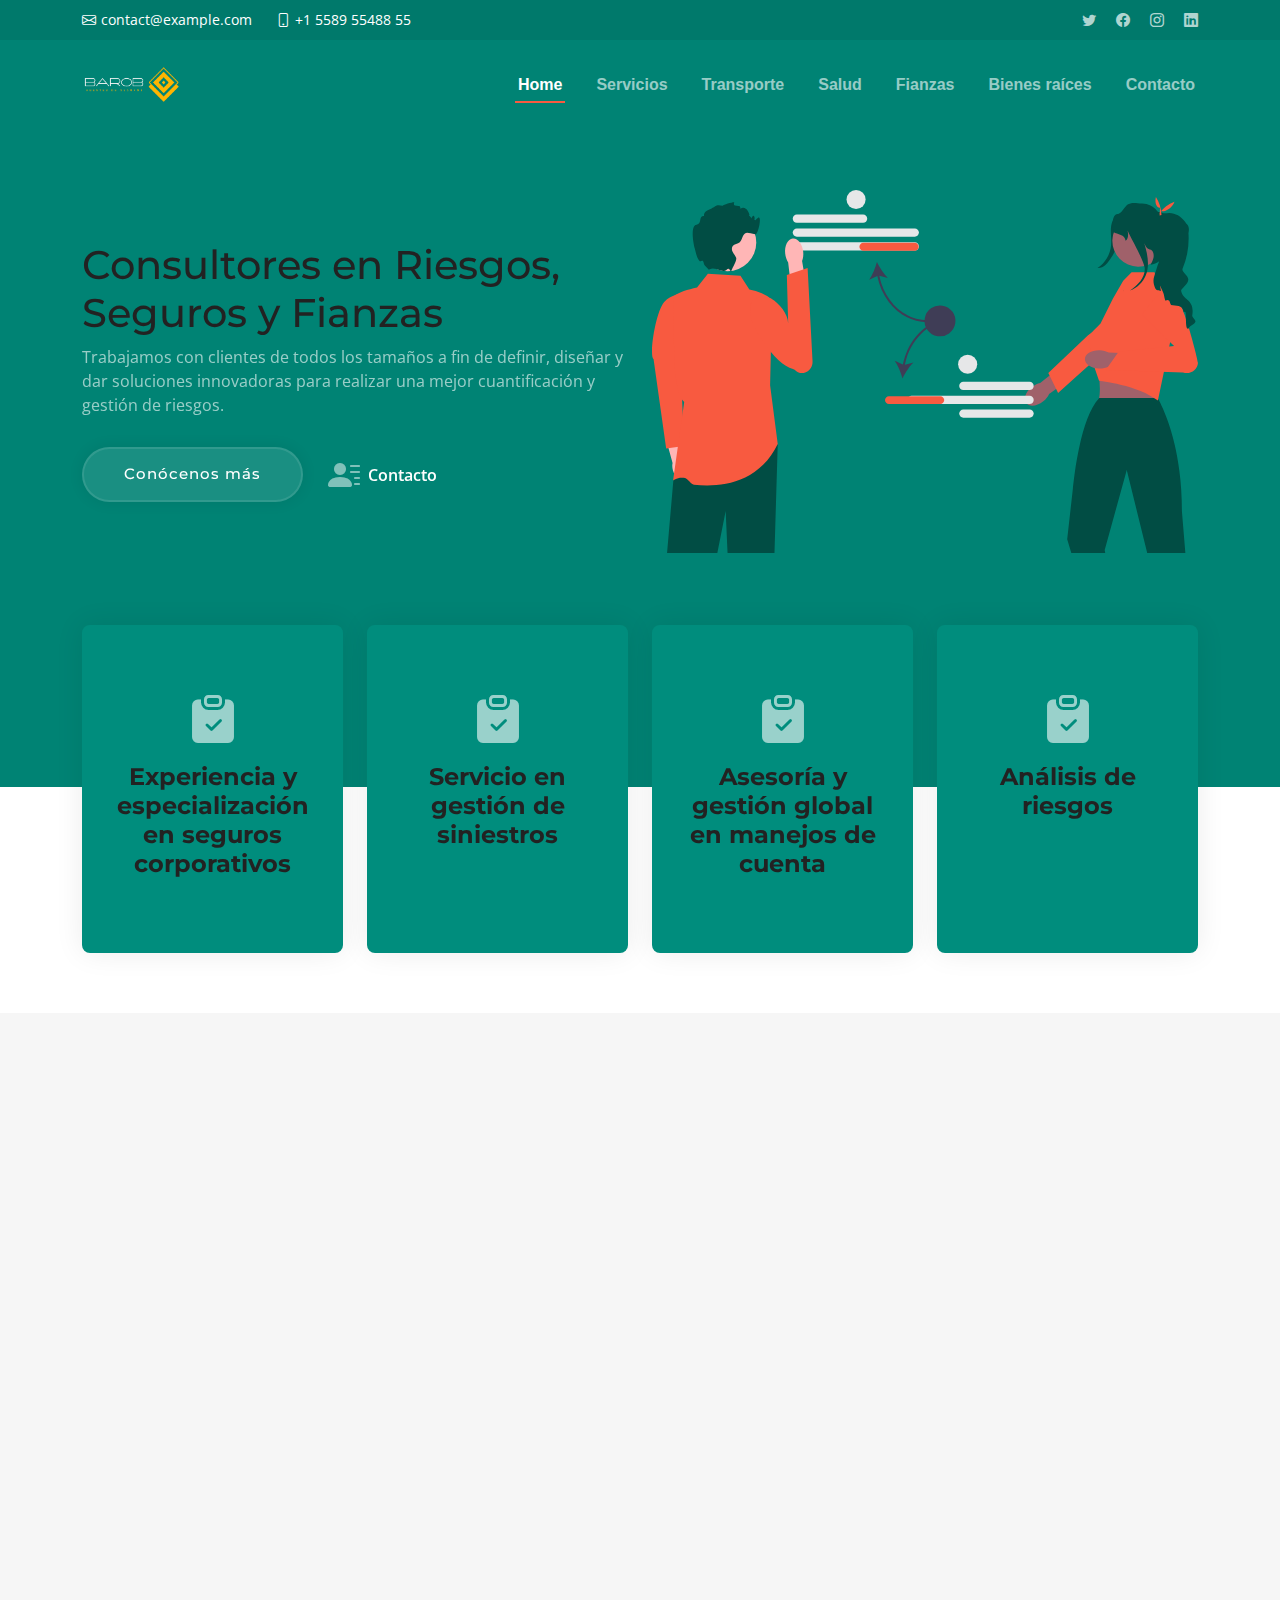
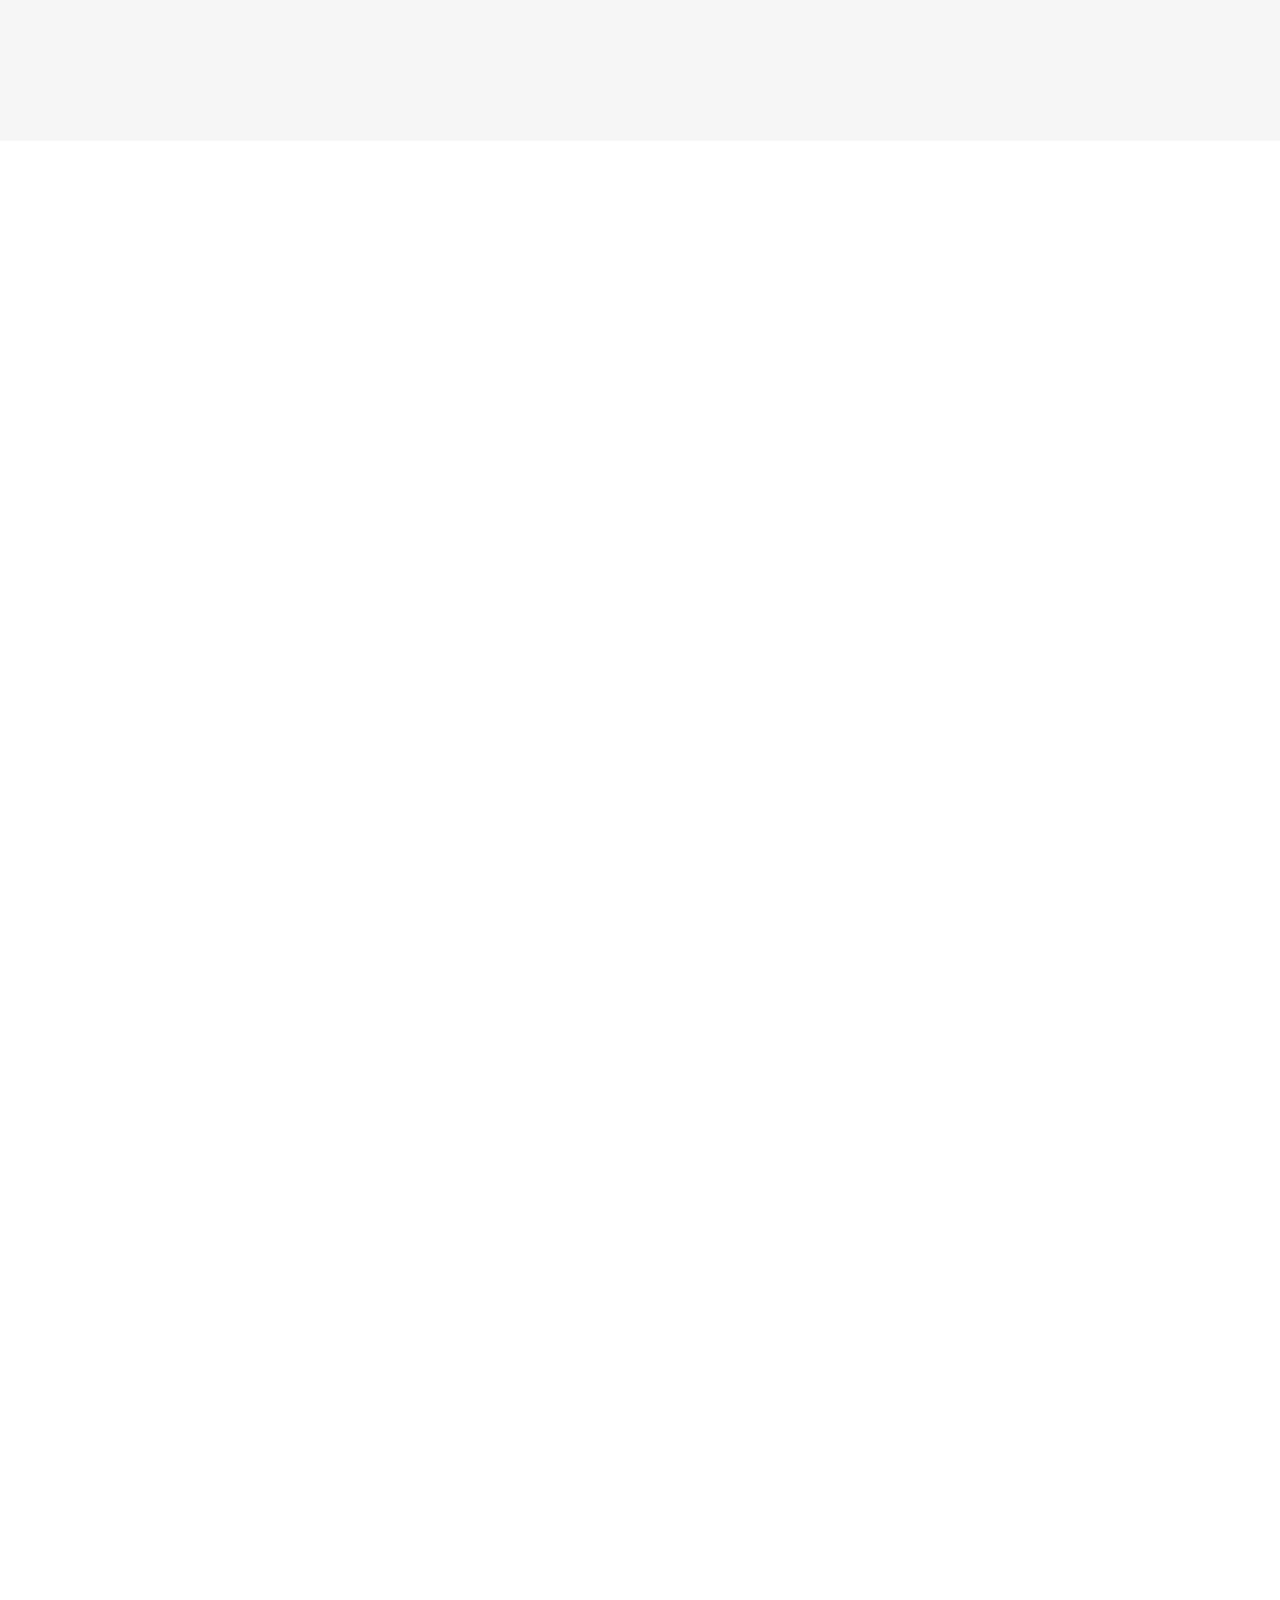
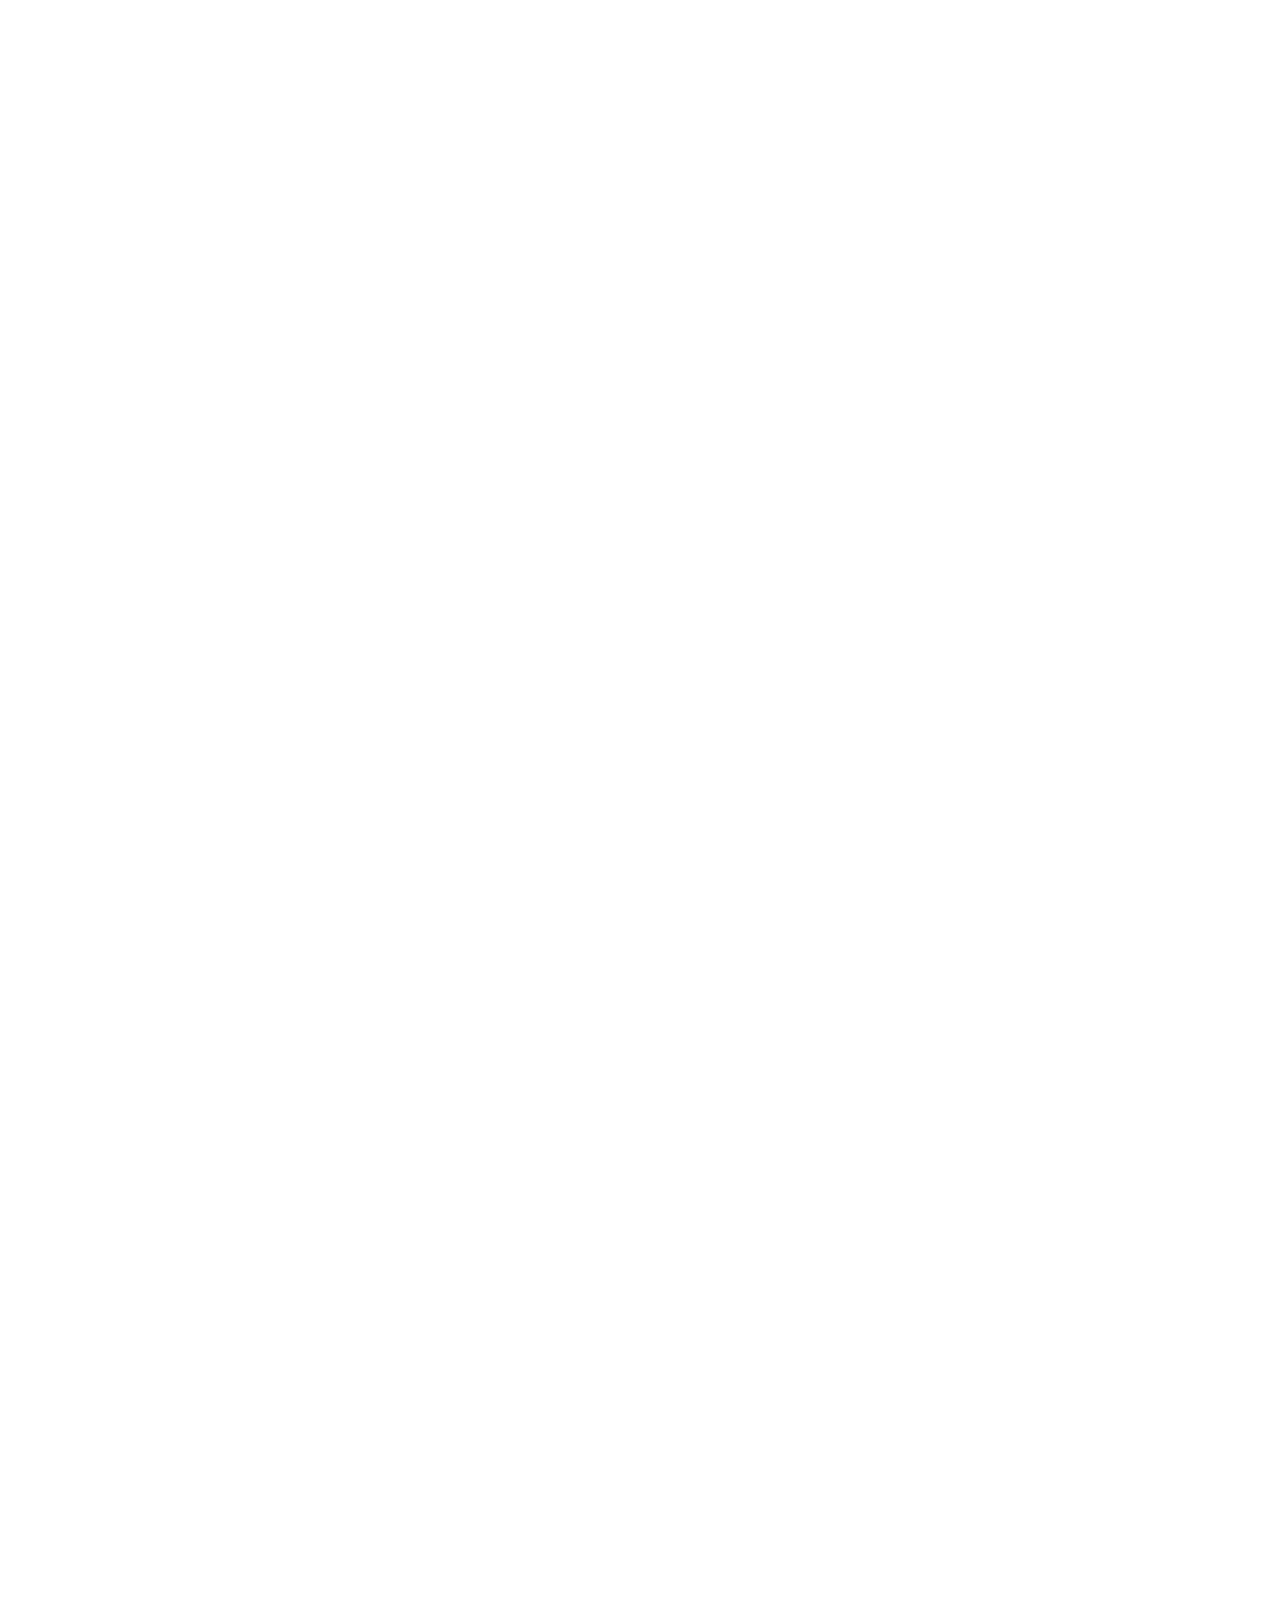
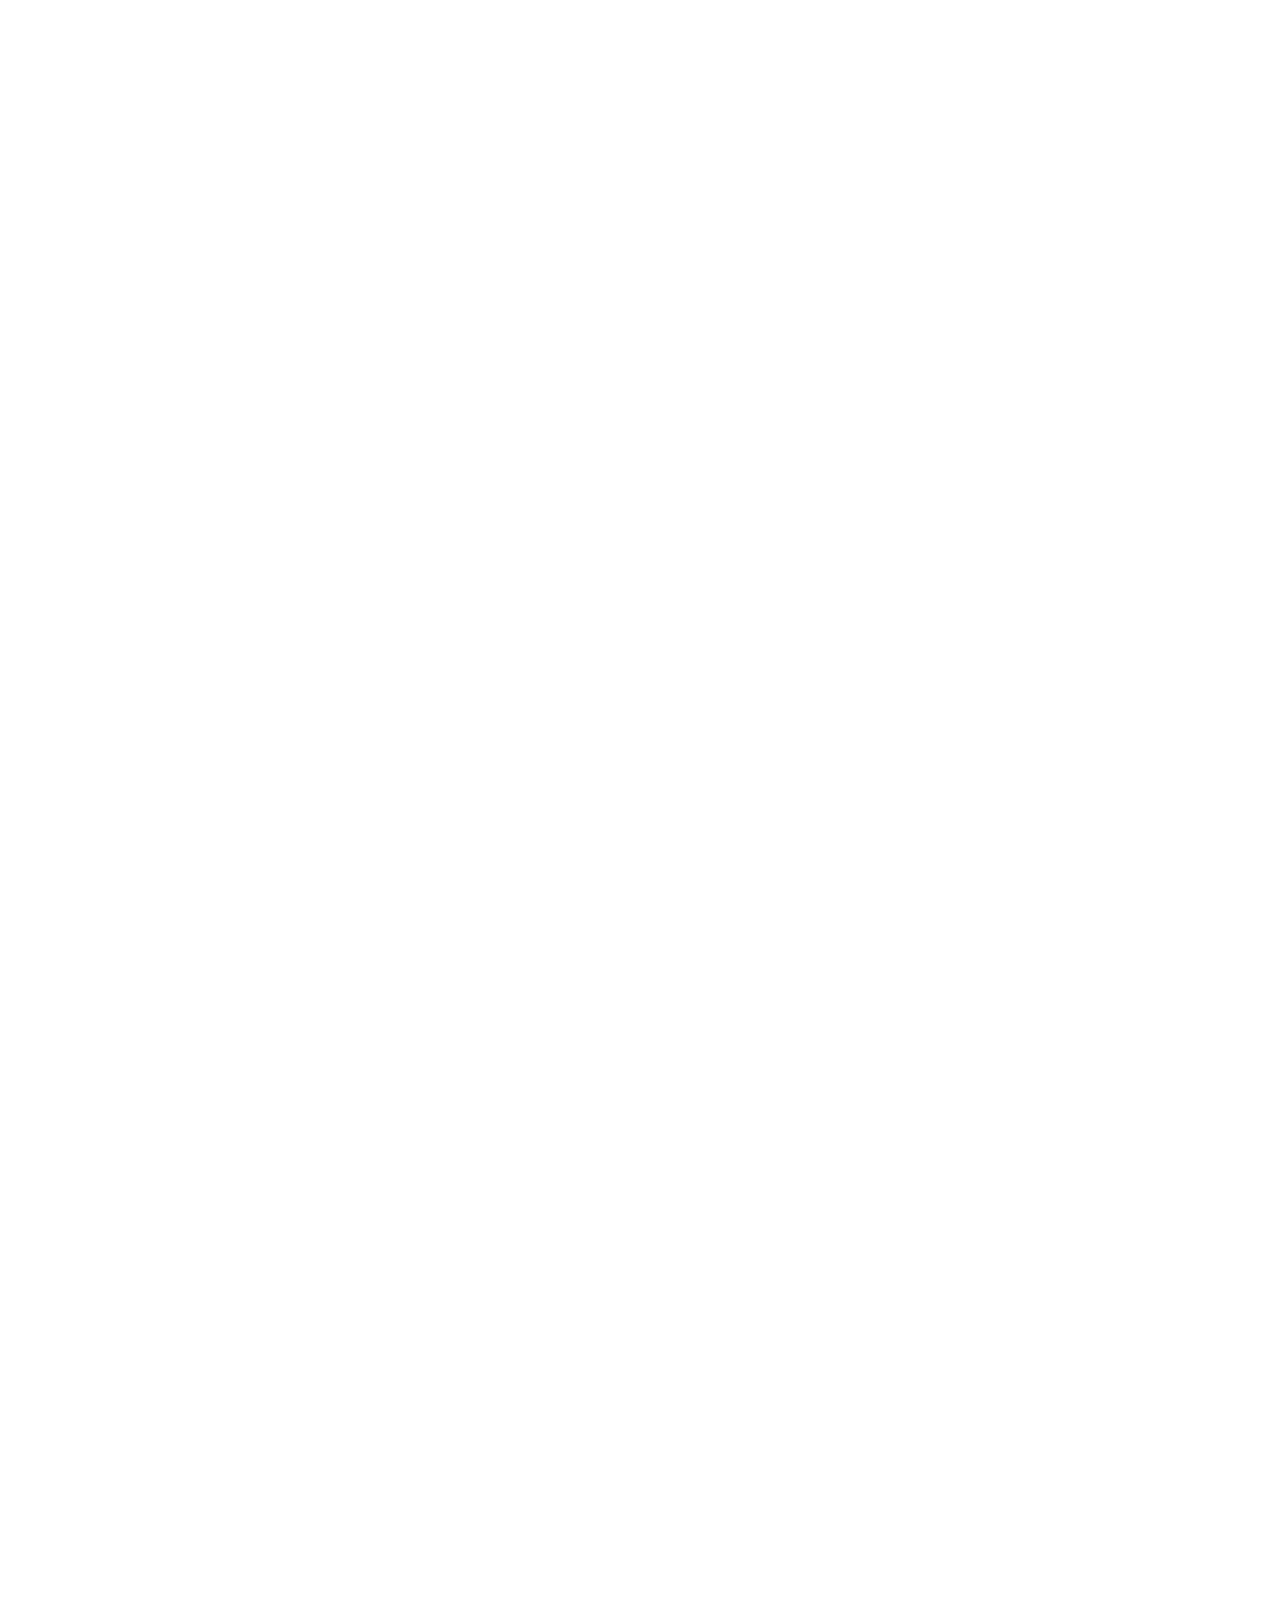
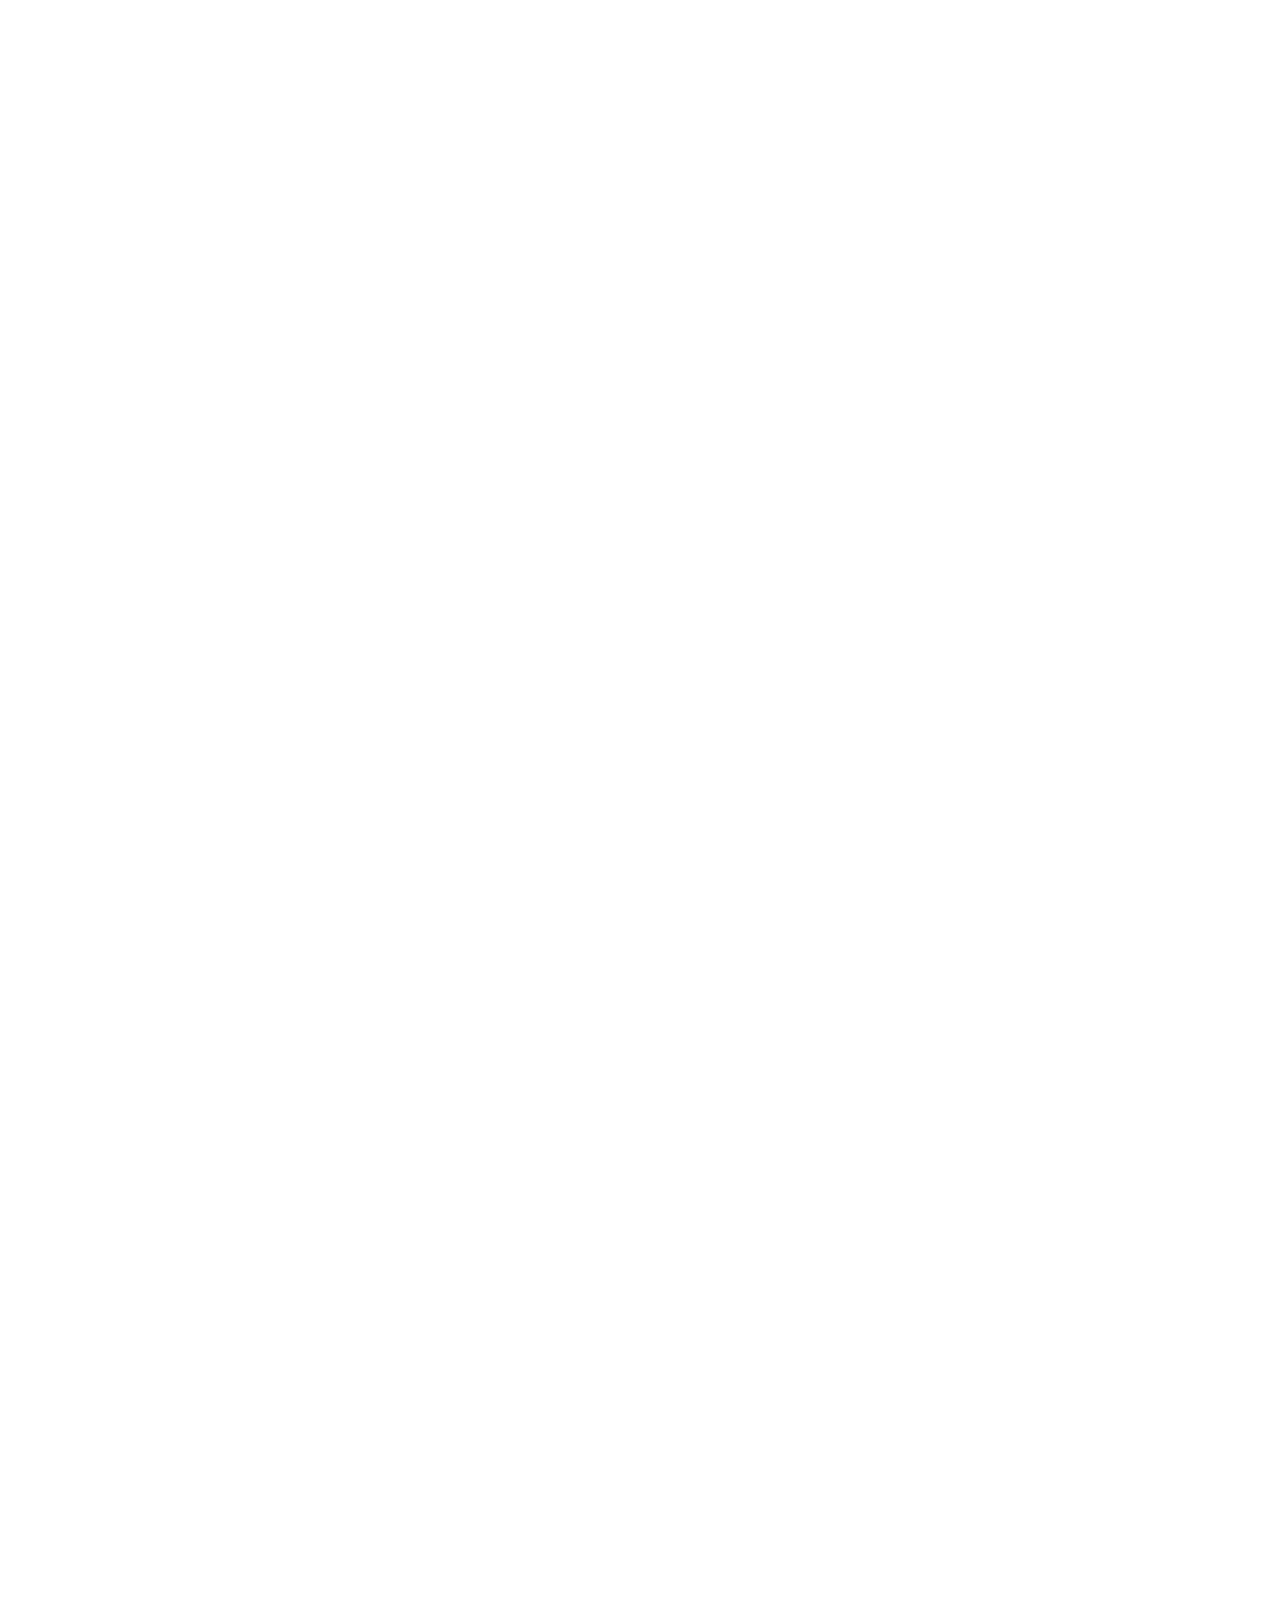
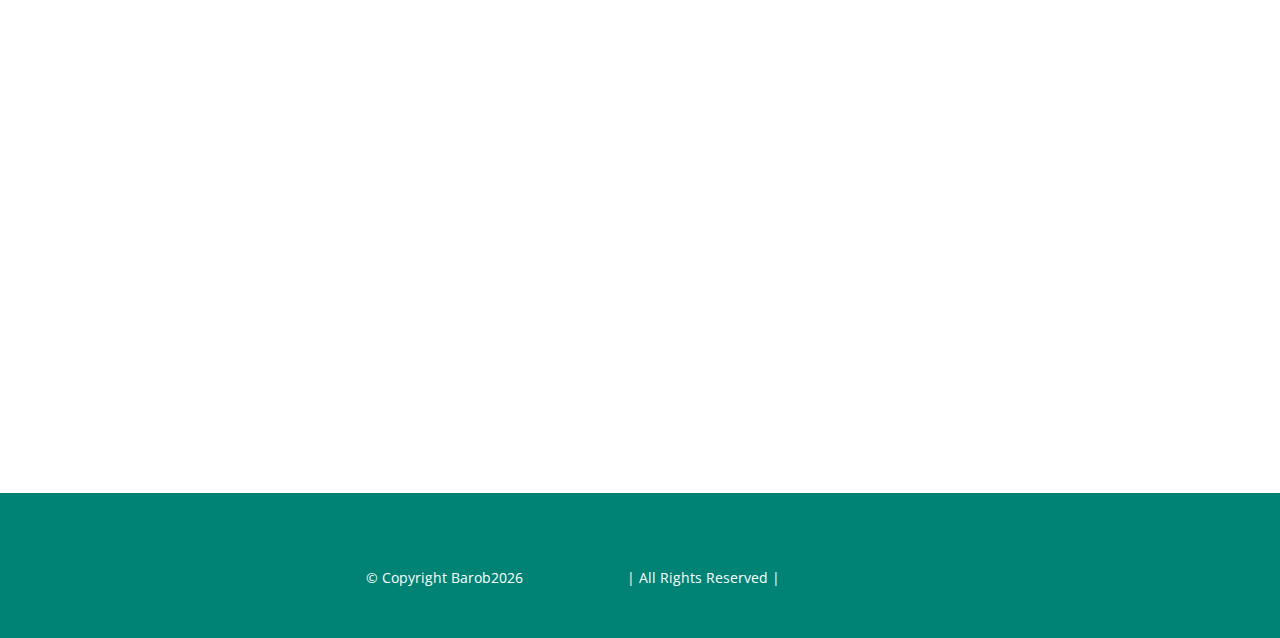
==== index.html @ b465e660 ":fire: Remove blog recent" ====
<!DOCTYPE html>
<html lang="es">

<head>
  <meta charset="utf-8">
  <meta content="width=device-width, initial-scale=1.0" name="viewport">

  <title>Barob | Agentes de Seguros</title>
  <meta content="Consultores en Riesgos, Corredores de Seguros y Fianzas" name="description">
  <meta content="Seguros, Fianzas, Corredores de Seguros" name="keywords">

  <!-- Favicons -->
  <link href="assets/img/barot-favicon.png" rel="icon">
  <link href="assets/img/barot-apple-favicon.png" rel="apple-touch-icon">

  <!-- Google Fonts -->
  <link rel="preconnect" href="https://fonts.googleapis.com">
  <link rel="preconnect" href="https://fonts.gstatic.com" crossorigin>
  <link href="https://fonts.googleapis.com/css2?family=Open+Sans:ital,wght@0,300;0,400;0,500;0,600;0,700;1,300;1,400;1,600;1,700&family=Montserrat:ital,wght@0,300;0,400;0,500;0,600;0,700;1,300;1,400;1,500;1,600;1,700&family=Raleway:ital,wght@0,300;0,400;0,500;0,600;0,700;1,300;1,400;1,500;1,600;1,700&display=swap" rel="stylesheet">

  <!-- Vendor CSS Files -->
  <link href="assets/vendor/bootstrap/css/bootstrap.min.css" rel="stylesheet">
  <link href="assets/vendor/bootstrap-icons/bootstrap-icons.css" rel="stylesheet">
  <link href="assets/vendor/aos/aos.css" rel="stylesheet">
  <link href="assets/vendor/glightbox/css/glightbox.min.css" rel="stylesheet">
  <link href="assets/vendor/swiper/swiper-bundle.min.css" rel="stylesheet">

  <!-- Template Main CSS File -->
  <link href="assets/css/main.css" rel="stylesheet">

  <!-- =======================================================
  * Template Name: Impact - v1.1.0
  * Template URL: https://bootstrapmade.com/impact-bootstrap-business-website-template/
  * Author: BootstrapMade.com
  * License: https://bootstrapmade.com/license/
  ======================================================== -->
</head>

<body>

  <!-- ======= Header PENDIENTE  CORREOS, REDES SOCIALES Y TELÉFONOS======= -->
  <section id="topbar" class="topbar d-flex align-items-center">
    <div class="container d-flex justify-content-center justify-content-md-between">
      <div class="contact-info d-flex align-items-center">
        <i class="bi bi-envelope d-flex align-items-center"><a href="mailto:contact@example.com">contact@example.com</a></i>
        <i class="bi bi-phone d-flex align-items-center ms-4"><span>+1 5589 55488 55</span></i>
      </div>
      <div class="social-links d-none d-md-flex align-items-center">
        <a href="#" class="twitter"><i class="bi bi-twitter"></i></a>
        <a href="#" class="facebook"><i class="bi bi-facebook"></i></a>
        <a href="#" class="instagram"><i class="bi bi-instagram"></i></a>
        <a href="#" class="linkedin"><i class="bi bi-linkedin"></i></i></a>
      </div>
    </div>
  </section><!-- End Top Bar -->

  <header id="header" class="header d-flex align-items-center">

    <div class="container-fluid container-xl d-flex align-items-center justify-content-between">
      <a href="index.html" class="logo d-flex align-items-center">
        <!-- Uncomment the line below if you also wish to use an image logo -->
        <img src="assets/img/barot-logo.png" alt="Logotipo de Barot">
      </a>
      <!-- MENÚ -->
      <nav id="navbar" class="navbar">
        <ul>
          <li><a href="#hero">Home</a></li>
          <li><a href="#services">Servicios</a></li>
          <li><a href="#faq">Transporte</a></li>
          <li><a href="#testimonials">Salud</a></li>
          <li><a href="#about">Fianzas</a></li>
          <li><a href="#bienes-raices-construccion">Bienes raíces</a></li>
          <li><a href="#contact">Contacto</a></li>
        </ul>
      </nav><!-- .navbar -->

      <i class="mobile-nav-toggle mobile-nav-show bi bi-list"></i>
      <i class="mobile-nav-toggle mobile-nav-hide d-none bi bi-x"></i>

    </div>
  </header><!-- End Header -->
  <!-- End Header -->

  <!-- ======= Hero Section ======= -->
  <section id="hero" class="hero">
    <div class="container position-relative">
      <div class="row gy-5" data-aos="fade-in">
        <div class="col-lg-6 order-2 order-lg-1 d-flex flex-column justify-content-center text-center text-lg-start">
          <h1>Consultores en Riesgos, <span>Seguros y Fianzas</span></h1>
          <p>Trabajamos con clientes de todos los tamaños a fin de definir, diseñar y dar soluciones innovadoras para realizar una mejor cuantificación y gestión de riesgos. </p>
          <div class="d-flex justify-content-center justify-content-lg-start">
            <a href="#about" class="btn-get-started">Conócenos más</a>
            <a href="#contact" class="btn-watch-video d-flex align-items-center"><i class="bi bi-person-lines-fill"></i><span>Contacto</span></a>
          </div>
        </div>
        <div class="col-lg-6 order-1 order-lg-2">
          <!-- Imagen  -->
          <img src="assets/img/hero-img.svg" class="img-fluid" alt="" data-aos="zoom-out" data-aos-delay="100">
        </div>
      </div>
    </div>

    <div class="icon-boxes position-relative">
      <div class="container position-relative">
        <div class="row gy-4 mt-5">

          <div class="col-xl-3 col-md-6" data-aos="fade-up" data-aos-delay="100">
            <div class="icon-box">
              <div class="icon"><i class="bi bi-clipboard-check-fill"></i></div>
              <h4 class="title">Experiencia y especialización en seguros corporativos</h4>
            </div>
          </div>
          <!--End Icon Box -->

          <div class="col-xl-3 col-md-6" data-aos="fade-up" data-aos-delay="200">
            <div class="icon-box">
              <div class="icon"><i class="bi bi-clipboard-check-fill"></i></div>
              <h4 class="title">Servicio en gestión de siniestros</h4>
            </div>
          </div>
          <!--End Icon Box -->

          <div class="col-xl-3 col-md-6" data-aos="fade-up" data-aos-delay="300">
            <div class="icon-box">
              <div class="icon"><i class="bi bi-clipboard-check-fill"></i></div>
              <h4 class="title">Asesoría y gestión global en manejos de cuenta</h4>
            </div>
          </div>
          <!--End Icon Box -->

          <div class="col-xl-3 col-md-6" data-aos="fade-up" data-aos-delay="500">
            <div class="icon-box">
              <div class="icon"><i class="bi bi-clipboard-check-fill"></i></div>
              <h4 class="title">Análisis de riesgos</h4>
            </div>
          </div>
          <!--End Icon Box -->

        </div>
      </div>
    </div>

    </div>
  </section>
  <!-- End Hero Section -->

  <main id="main">

    <!-- ======= Our Services Section ======= -->
    <section id="services" class="services sections-bg">
      <div class="container" data-aos="fade-up">

        <div class="section-header">
          <h2>Servicios</h2>
          <p>A la interacción con cada cliente aportamos una poderosa combinación de un capital intelectual profundo, especialización específica en la industria, gran experiencia y colaboración. </p>
        </div>

        <div class="row gy-4" data-aos="fade-up" data-aos-delay="100">

          <div class="col-lg-4 col-md-6">
            <div class="service-item  position-relative">
              <div class="icon">
                <i class="bi bi-arrows-expand"></i>
              </div>
              <h3>Capacidad de negociación y colocación ante las principales aseguradoras y afianzadoras para flotillas y seguros grupales.
              </h3>        
            </div>
          </div><!-- End Service Item -->

          <div class="col-lg-4 col-md-6">
            <div class="service-item position-relative">
              <div class="icon">
                <i class="bi bi-clipboard-data"></i>
              </div>
              <h3>Análisis y priorización de los Riesgos a los que está expuesta su empresa. <br> <br>Identificación de Riesgos ocultos o no previstos.
              </h3>
            </div>
          </div><!-- End Service Item -->

          <div class="col-lg-4 col-md-6">
            <div class="service-item position-relative">
              <div class="icon">
                <i class="bi bi-calendar2-check"></i>
              </div>
              <h3>Asesoría en la determinación de valores asegurables y sus necesidades de protección. <br> <br>
                Asesoría especializada y gestión en siniestros. 
                </h3>
            </div>
          </div><!-- End Service Item -->

        </div>

      </div>
    </section><!-- End Our Services Section -->

       <!-- ======= Transporte ======= -->
    <section id="faq" class="faq">
      <div class="container" data-aos="fade-up">

        <div class="row gy-4">

          <div class="col-lg-4">
            <div class="content px-xl-5">
              <i class="bi bi-truck"></i>
              <h3>Transporte</h3>
              <p>
                Para afrontar los retos de transporte y logística tradicionales y emergentes, nuestro equipo aprovecha los datos, los análisis y la información del mercado para ayudarle a mitigar los riesgos e implementar estrategias de transferencia de riesgos eficaces.
              </p>
            </div>
          </div>

          <div class="col-lg-8">
            <p>El seguro de transporte ofrece cobertura de la propiedad del asegurado mientras está en tránsito de un lugar a otro. Algunos tipos de cobertura de seguros que las empresas deben considerar al crear un plan de gestión de riesgos son:
            </p>
            <ul>
              <li>Seguro cibernético</li>
              <li>Seguro de responsabilidad general</li>
              <li>Seguro de compensación a los trabajadores</li>
              <li>Seguro de propiedad: cubre los costes de recuperación en caso de pérdida o daños a la propiedad física, incluidos vehículos, oficinas o inventario, debido a un incendio o una tormenta, o por otras causas.</li>
            </ul>
            <p>El enfoque más eficaz para la gestión de riesgos dentro del sector del transporte requerirá que su empresa tenga una cobertura general, como los ejemplos anteriores, así como pólizas específicas adaptadas al tipo de carga que transporta y a si transporta personas.
            </p>
            

          </div>
        </div>

      </div>
    </section><!--Transporte -->

    <!-- ======= Seguro de autos ======= -->
    <section id="car" class="faq">
      <div class="container" data-aos="fade-up">

        <div class="row gy-4">

          <div class="col-lg-4">
            <div class="content px-xl-5">
              <i class="bi bi-car-front"></i>
              <h3>Seguro de automóviles Empleado/Empresa Particular</h3>
            </div>
          </div>

          <div class="col-lg-8">
            <p>El Seguro de Auto es dinámico y desafiante, requiere alta especialización de acuerdo a la línea de negocios. No todas las flotillas son iguales, ni requieren las mismas coberturas, pensando en ello BAROB ofrece a tu GRUPO las siguientes especialidades en Seguro de Automóvil:
            </p>
            <ul>
              <li>Consultoría especializada en el riesgo de automóviles</li>
              <li>PLACEMENT (Negociación de costos, coberturas y condiciones especiales)</li>
              <li>Atención telefónica directa 24/7</li>
              <li>Comunicación</li>
              <li>Estadísticas anuales</li>
            </ul>
            <p>El enfoque más eficaz para la gestión de riesgos dentro del sector del transporte requerirá que su empresa tenga una cobertura general, como los ejemplos anteriores, así como pólizas específicas adaptadas al tipo de carga que transporta y a si transporta personas.
            </p>
            

          </div>
        </div>

      </div>
    </section><!--Seguro de autos -->

    <!-- ======= Call To Action Section PENDIENTE SI TIENEN VIDEO ======= -->
    <section id="call-to-action" class="call-to-action">
      <div class="container text-center" data-aos="zoom-out">
        <a href="https://www.youtube.com/watch?v=LXb3EKWsInQ" class="glightbox play-btn"></a>
        <h3>Call To Action</h3>
        <p> Duis aute irure dolor in reprehenderit in voluptate velit esse cillum dolore eu fugiat nulla pariatur. Excepteur sint occaecat cupidatat non proident, sunt in culpa qui officia deserunt mollit anim id est laborum.</p>
        <a class="cta-btn" href="#">Call To Action</a>
      </div>
    </section><!-- End Call To Action Section -->

    <!-- ======= Testimonials Section ======= -->
    <section id="testimonials" class="testimonials">
      <div class="container" data-aos="fade-up">

        <div class="section-header">
          <h2>Beneficios de Salud y vida</h2>
          <h3>Servicios:</h3>
          <div class="row gy-4">
            <div class="col-lg-3 col-md-4">
              <ul>
                <li>Análisis de riesgos y exposición</li>
                <li>Soluciones de financiamiento de riesgos</li>
                <li>Análisis y control de siniestralidad</li>
              </ul>
            </div>
            <div class="col-lg-3 col-md-4">
              <ul>
                <li>Programa de contención de costos</li>
                <li>Asistencia y manejo de reclamaciones</li>
                <li>Centro especializado de soporte</li>
              </ul>
            </div>
            <div class="col-lg-3 col-md-4">
              <ul>
                <li>Flexibilidad a procesos y sistemas</li>
                <li>Acuerdo de servicio</li>
                <li>Programas de prevención (diseño e implementación de salud y bienestar)</li>
              </ul>
            </div>
          </div>
         
        </div>

        <div class="slides-3 swiper" data-aos="fade-up" data-aos-delay="100">
          <div class="swiper-wrapper">

            <div class="swiper-slide">
              <div class="testimonial-wrap">
                <div class="testimonial-item">
                  <div class="d-flex align-items-center">
                    <div>
                      <h3>Diseño de Beneficios</h3>
                    </div>
                  </div>
                  <i class="bi bi-arrow-right-square-fill"></i>
                  <p>
                    <ul>
                      <li>Beneficios flexibles</li>
                      <li>Cobertura y elegibilidad</li>
                      <li>Costos compartidos</li>
                      <li>Beneficios voluntarios</li>
                    </ul>
                  </p>
                </div>
              </div>
            </div><!-- End testimonial item -->

            <div class="swiper-slide">
              <div class="testimonial-wrap">
                <div class="testimonial-item">
                  <div class="d-flex align-items-center">
                    <div>
                      <h3>Entrega</h3>
                    </div>
                  </div>
                  <i class="bi bi-arrow-right-square-fill"></i>
                  <p>
                    <ul>
                      <li>Administración</li>
                      <li>Corretaje Nacional</li>
                      <li>Consumismo</li>
                      <li>Gestión de proveedores</li>
                    </ul>
                  </p>
                </div>
              </div>
            </div><!-- End testimonial item -->

            <div class="swiper-slide">
              <div class="testimonial-wrap">
                <div class="testimonial-item">
                  <div class="d-flex align-items-center">
                    <div>
                      <h3>Finanzas</h3>
                    </div>
                  </div>
                  <i class="bi bi-arrow-right-square-fill"></i>
                  <p>
                    <ul>
                      <li>Negociación de seguros y proveedor</li>
                      <li>Auto aseguramiento</li>
                      <li>Pooling multinacional</li>
                    </ul>
                  </p>
                </div>
              </div>
            </div><!-- End testimonial item -->

            <div class="swiper-slide">
              <div class="testimonial-wrap">
                <div class="testimonial-item">
                  <div class="d-flex align-items-center">
                    <div>
                      <h3>Gestión de riesgos</h3>
                    </div>
                  </div>
                  <i class="bi bi-arrow-right-square-fill"></i>
                  <p>
                    <ul>
                      <li>Wellness y prevención</li>
                      <li>Gestión de morbilidad</li>
                      <li>Gestión de casos de alto costo</li>
                      <li>Gestión de ausentismo</li>
                    </ul>
                  </p>
                </div>
              </div>
            </div><!-- End testimonial item -->




          </div>
          <div class="swiper-pagination"></div>
        </div>

      </div>
    </section><!-- End Testimonials Section -->
    
 <!-- ======= About Us Section   ======= -->
 <section id="about" class="about">
  <div class="container" data-aos="fade-up">

    <div class="section-header">
      <h2>Fianzas</h2>
    </div>

    <div class="row gy-4">
      <div class="col-lg-6">
        <img src="assets/img/about.jpg" class="img-fluid rounded-4 mb-4" alt="">
        <p>El competitivo mercado actual exige la certeza de las promesas contractuales, la atención constante a la reducción de costes y el aumento del capital circulante. Nuestros especialistas proporcionan a las organizaciones servicios innovadores de asesoramiento de fianzas para respaldar sus objetivos de crecimiento y resiliencia empresarial. </p>
        <p>Las garantías de caución, incluidas las soluciones bancarias, ofrecen la ventaja de liberar efectivo o preservar la capacidad del banco, y pueden resultar en ahorros de costes materiales en comparación con las cartas de crédito bancarias.
          .</p>
        <p>El equipo de especialistas en fianzas puede ayudar a las empresas a implementar estrategias y soluciones para liberar capacidad crediticia y mitigar los riesgos financieros.
          .</p>
          <p>Aprovechamos nuestros conocimientos dentro del sector, junto con nuestra experiencia, para desarrollar soluciones de garantía únicas en diferentes sectores y regiones. También respaldamos el crecimiento rentable de su negocio yendo más allá de su balance general para explorar soluciones personalizadas basadas en sus activos subyacentes.</p>
      </div>
      <div class="col-lg-6">
        <div class="content ps-0 ps-lg-5">
          <p class="fst-italic">
            Las fianzas de garantía también se pueden utilizar como garantía de pago (permitida) y son de naturaleza regulatoria o comercial/contractual.
            Entre aquellas que son de naturaleza regulatoria se incluyen:            
          </p>
          <ul>
            <li><i class="bi bi-check-circle-fill"></i>Garantías requeridas por el gobierno en relación con un proyecto de construcción, es decir, carreteras, aeropuertos, puertos, o tren.</li>
            <li><i class="bi bi-check-circle-fill"></i>Garantías exigidas por los importadores a favor de una autoridad aduanera para garantizar el pago de impuestos y derechos.
              .</li>
            <li><i class="bi bi-check-circle-fill"></i> Garantías necesarias para el cuidado adecuado de las tierras públicas al extraer o explotar los recursos naturales.</li>
            <li><i class="bi bi-check-circle-fill"></i> Garantías necesarias para el cuidado adecuado de las tierras públicas al extraer o explotar los recursos naturales.</li>
            <li><i class="bi bi-check-circle-fill"></i> Pago de garantías relacionadas con disputas legales con un gobierno sobre una evaluación fiscal.</li>
            <li><i class="bi bi-check-circle-fill"></i>Los bonos de litigio que cubren el recurso de multas, sanciones o daños derivados de disputas legales por competencia desleal en el mercado.</li>
          </ul>
          <p>
            Los bonos no reglamentarios se emiten como garantía contractual o de pago para cumplir con las obligaciones contractuales o de pago. La fianza de garantía actúa como garantía de terceros.
          </p>

          <div class="position-relative mt-4">
            <img src="assets/img/about-2.jpg" class="img-fluid rounded-4" alt="">
          </div>
        </div>
      </div>
    </div>
    <div class="row gy-4">
      <div class="col-lg-6">
        <p class="fst-italic">La fianza de garantía permite a una empresa participar en contratos que requieren garantías contingentes de terceros. También puede ayudar a mejorar la posición de liquidez de una empresa, ya que las fianzas de garantía quedan fuera del balance general y, por lo tanto, no utilizan servicios de préstamo. La fianza de garantía puede mejorar aún más las posiciones de liquidez, ya que los bonos se pueden contabilizar en lugar de los pagos de capital.
        </p>
      </div>
      <div class="col-lg-6">
        <p>Muchas empresas hacen uso de la fianza de garantía, como, por ejemplo, las de:
        </p>
        <ul>
          <li>La construcción</li>
          <li>El sector energético</li>
          <li>Alimentación y bebidas</li>
          <li>Venta al por menor</li>
          <li>Fabricación</li>
          <li>Comunicación, medios de comunicación y tecnología</li>
          <li>Instituciones financieras</li>
          <li>Minería</li>
        </ul>
      </div>
    </div>

  </div>
</section><!-- End About Us Section -->

       <!-- ======= Bienes Raíces ======= -->
  <section id="bienes-raices" class="faq">
        <div class="container" data-aos="fade-up">
  
          <div class="row gy-4">
  
            <div class="col-lg-4">
              <div class="content px-xl-5">
                <i class="bi bi-house-heart-fill"></i>
                <h3>Bienes raíces</h3>
              </div>
            </div>
  
            <div class="col-lg-8">
              <p>Estos riesgos se incluyen:
              </p>
              <ul>
                <li>Las fluctuaciones de valor vinculadas a las condiciones macroeconómicas impredecibles.
                </li>
                <li>Los desastres naturales.
                </li>
                <li>Las catástrofes provocadas por el ser humano.
                </li>
                <li>Los daños materiales que tienen lugar de forma repentina o gradual.
                </li>
              </ul>
              <p>Otros riesgos, como los conflictos sociopolíticos, el terrorismo y la inestabilidad económica.
              </p>
              
  
            </div>
          </div>
  
        </div>
  </section><!--Bienes Raíces -->

         <!-- ======= Construcción ======= -->
    <section id="construccion" class="faq">
          <div class="container" data-aos="fade-up">
    
            <div class="row gy-4">
    
              <div class="col-lg-4">
                <div class="content px-xl-5">
                  <i class="bi bi-hammer"></i>
                  <h3>Construcción</h3>
                </div>
              </div>
    
              <div class="col-lg-8">
                <p>Los riesgos del sector de la construcción suelen dividirse en las siguientes categorías:
                </p>
                <ul>
                  <li>Daños físicos: fenómenos meteorológicos extremos, incendios, explosiones, vandalismo y robo.
                  </li>
                  <li>Riesgos de terceros: lesiones, daños a la propiedad de terceros e impacto medioambiental.
                  </li>
                  <li>Diseño: errores, retrasos y solicitudes de cambio repentinas de partes interesadas.
                  </li>
                  <li>Factores externos: normativas, leyes fiscales, variables macroeconómicas y opinión pública negativa.
                  </li>
                  <li>Cumplimiento: permisos caducados y documentos incompletos o presentados incorrectamente enviados a las autoridades locales.
                  </li>
                  <li>Gestión de proyectos y cuestiones organizativas: inexperiencia del personal, problemas de la cadena de suministro, riesgos para la seguridad, conflictos de programación, retrasos y excesos de costes.
                  </li>
                  <li>Obligaciones contractuales: no alcanzar el nivel de calidad esperado y uso de materiales inadecuados.
                  </li>
                </ul>

                </p>
                
    
              </div>
            </div>
    
          </div>
    </section><!--Construcción -->

     <!-- ======= Bienes y construcción   ======= -->
 <section id="bienes-raices-construccion" class="about">
  <div class="container" data-aos="fade-up">

    <div class="section-header">
      <h2>Bienes raíces y construcción</h2>
    </div>

    <div class="row gy-4">
      <div class="col-lg-6">
        <img src="assets/img/about.jpg" class="img-fluid rounded-4 mb-4" alt="">
        <p>La protección debe de considerarse más allá de los estándares básicos (por ejemplo, disposiciones para incendios, tormentas de granizo, tornados, daños causados por el viento, vandalismo y robo de activos comerciales no líquidos) y que contemple circunstancias extraordinarias:
        </p>
        <ul>
          <li>Fenómenos meteorológicos extremos (por ejemplo, inundaciones, terremotos, huracanes y corrimientos de tierra o flujos de lodo)
          </li>
          <li>Robo de efectivo
          </li>
          <li>Pérdida de ingresos por alquiler
          </li>
          <li>Terrorismo</li>
          <li>Delitos financieros</li>
          <li>Riesgos políticos</li>
        </ul>
      </div>
      <div class="col-lg-6">
        <div class="content ps-0 ps-lg-5">
          <p class="fst-italic">
            De manera similar, una política de responsabilidad general, como su propio nombre indica, puede ser amplia; sin embargo, puede no ser suficiente para proteger los intereses de la propiedad por completo. Las disposiciones sobre las obligaciones adicionales que debe considerar incluyen:    
          </p>
          <ul>
            <li><i class="bi bi-check-circle-fill"></i>Directivos y administradores</li>
            <li><i class="bi bi-check-circle-fill"></i>Errores y omisiones</li>
            <li><i class="bi bi-check-circle-fill"></i>Daños medioambientales</li>
            <li><i class="bi bi-check-circle-fill"></i>Lesiones (A usted y a sus empleados)</li>
          </ul>
          <div class="position-relative mt-4">
            <img src="assets/img/about-2.jpg" class="img-fluid rounded-4" alt="">
          </div>
        </div>
      </div>
    </div>

  </div>
</section><!-- End About Us Section -->

     <!-- ======= Hombre clave y socio ======= -->
     <section id="hombre-clave" class="faq">
      <div class="container" data-aos="fade-up">

        <div class="row gy-4">

          <div class="col-lg-4">
            <div class="content px-xl-5">
              <i class="bi bi-house-heart-fill"></i>
              <h3>Hombre clave y socio</h3>
            </div>
          </div>

          <div class="col-lg-8">
            <p>Considerado para personal de confianza o de alto valor en la empresa, para mitigar los riesgos de accidentes, fallecimiento o  perdida con beneficio fiscal y recuperación de capital  a termino de póliza
            </p>
            <ul>
              <li>Artículo 27 LISR </li>
              <li>Artículo 51 LISR</li>
            </ul>
          </div>
        </div>

      </div>
</section><!--Bienes Raíces -->

    <!-- ======= Contact Section ======= -->
    <section id="contact" class="contact">
      <div class="container" data-aos="fade-up">

        <div class="section-header">
          <h2>Contacto</h2>
          <p>Prevención y acción ante los riesgos</p>
        </div>

        <div class="row gx-lg-0 gy-4">

          <div class="col-lg-4">

            <div class="info-container d-flex flex-column align-items-center justify-content-center">
              <div class="info-item d-flex">
                <i class="bi bi-geo-alt flex-shrink-0"></i>
                <div>
                  <h4>Location:</h4>
                  <p>A108 Adam Street, New York, NY 535022</p>
                </div>
              </div><!-- End Info Item -->

              <div class="info-item d-flex">
                <i class="bi bi-envelope flex-shrink-0"></i>
                <div>
                  <h4>Email:</h4>
                  <p>info@example.com</p>
                </div>
              </div><!-- End Info Item -->

              <div class="info-item d-flex">
                <i class="bi bi-phone flex-shrink-0"></i>
                <div>
                  <h4>Call:</h4>
                  <p>+1 5589 55488 55</p>
                </div>
              </div><!-- End Info Item -->

              <div class="info-item d-flex">
                <i class="bi bi-clock flex-shrink-0"></i>
                <div>
                  <h4>Open Hours:</h4>
                  <p>Mon-Sat: 11AM - 23PM</p>
                </div>
              </div><!-- End Info Item -->
            </div>

          </div>

          <div class="col-lg-8">
            <form action="forms/contact.php" method="post" role="form" class="php-email-form">
              <div class="row">
                <div class="col-md-6 form-group">
                  <input type="text" name="name" class="form-control" id="name" placeholder="Your Name" required>
                </div>
                <div class="col-md-6 form-group mt-3 mt-md-0">
                  <input type="email" class="form-control" name="email" id="email" placeholder="Your Email" required>
                </div>
              </div>
              <div class="form-group mt-3">
                <input type="text" class="form-control" name="subject" id="subject" placeholder="Subject" required>
              </div>
              <div class="form-group mt-3">
                <textarea class="form-control" name="message" rows="7" placeholder="Message" required></textarea>
              </div>
              <div class="my-3">
                <div class="loading">Loading</div>
                <div class="error-message"></div>
                <div class="sent-message">Your message has been sent. Thank you!</div>
              </div>
              <div class="text-center"><button type="submit">Send Message</button></div>
            </form>
          </div><!-- End Contact Form -->

        </div>

      </div>
    </section><!-- End Contact Section -->

  </main><!-- End #main -->

  <!-- ======= Footer ======= -->
  <footer id="footer" class="footer">

    <div class="container mt-4">
      <div class="copyright">
        &copy; Copyright Barob<script type="text/JavaScript">

          document.write(new Date().getFullYear());
          
          </script><strong><span><a href="https://plusmarketing.com.mx" target="_blank">Plus Marketing</a></span></strong>| All Rights Reserved |  <a href="#">Aviso de privacidad</a>              
      </div>
      
    </div>

  </footer><!-- End Footer -->
  <!-- End Footer -->

  <a href="#" class="scroll-top d-flex align-items-center justify-content-center"><i class="bi bi-arrow-up-short"></i></a>

  <div id="preloader"></div>

  <!-- Vendor JS Files -->
  <script src="assets/vendor/bootstrap/js/bootstrap.bundle.min.js"></script>
  <script src="assets/vendor/aos/aos.js"></script>
  <script src="assets/vendor/glightbox/js/glightbox.min.js"></script>
  <script src="assets/vendor/purecounter/purecounter_vanilla.js"></script>
  <script src="assets/vendor/swiper/swiper-bundle.min.js"></script>
  <script src="assets/vendor/isotope-layout/isotope.pkgd.min.js"></script>
  <script src="assets/vendor/php-email-form/validate.js"></script>

  <!-- Template Main JS File -->
  <script src="assets/js/main.js"></script>

</body>

</html>
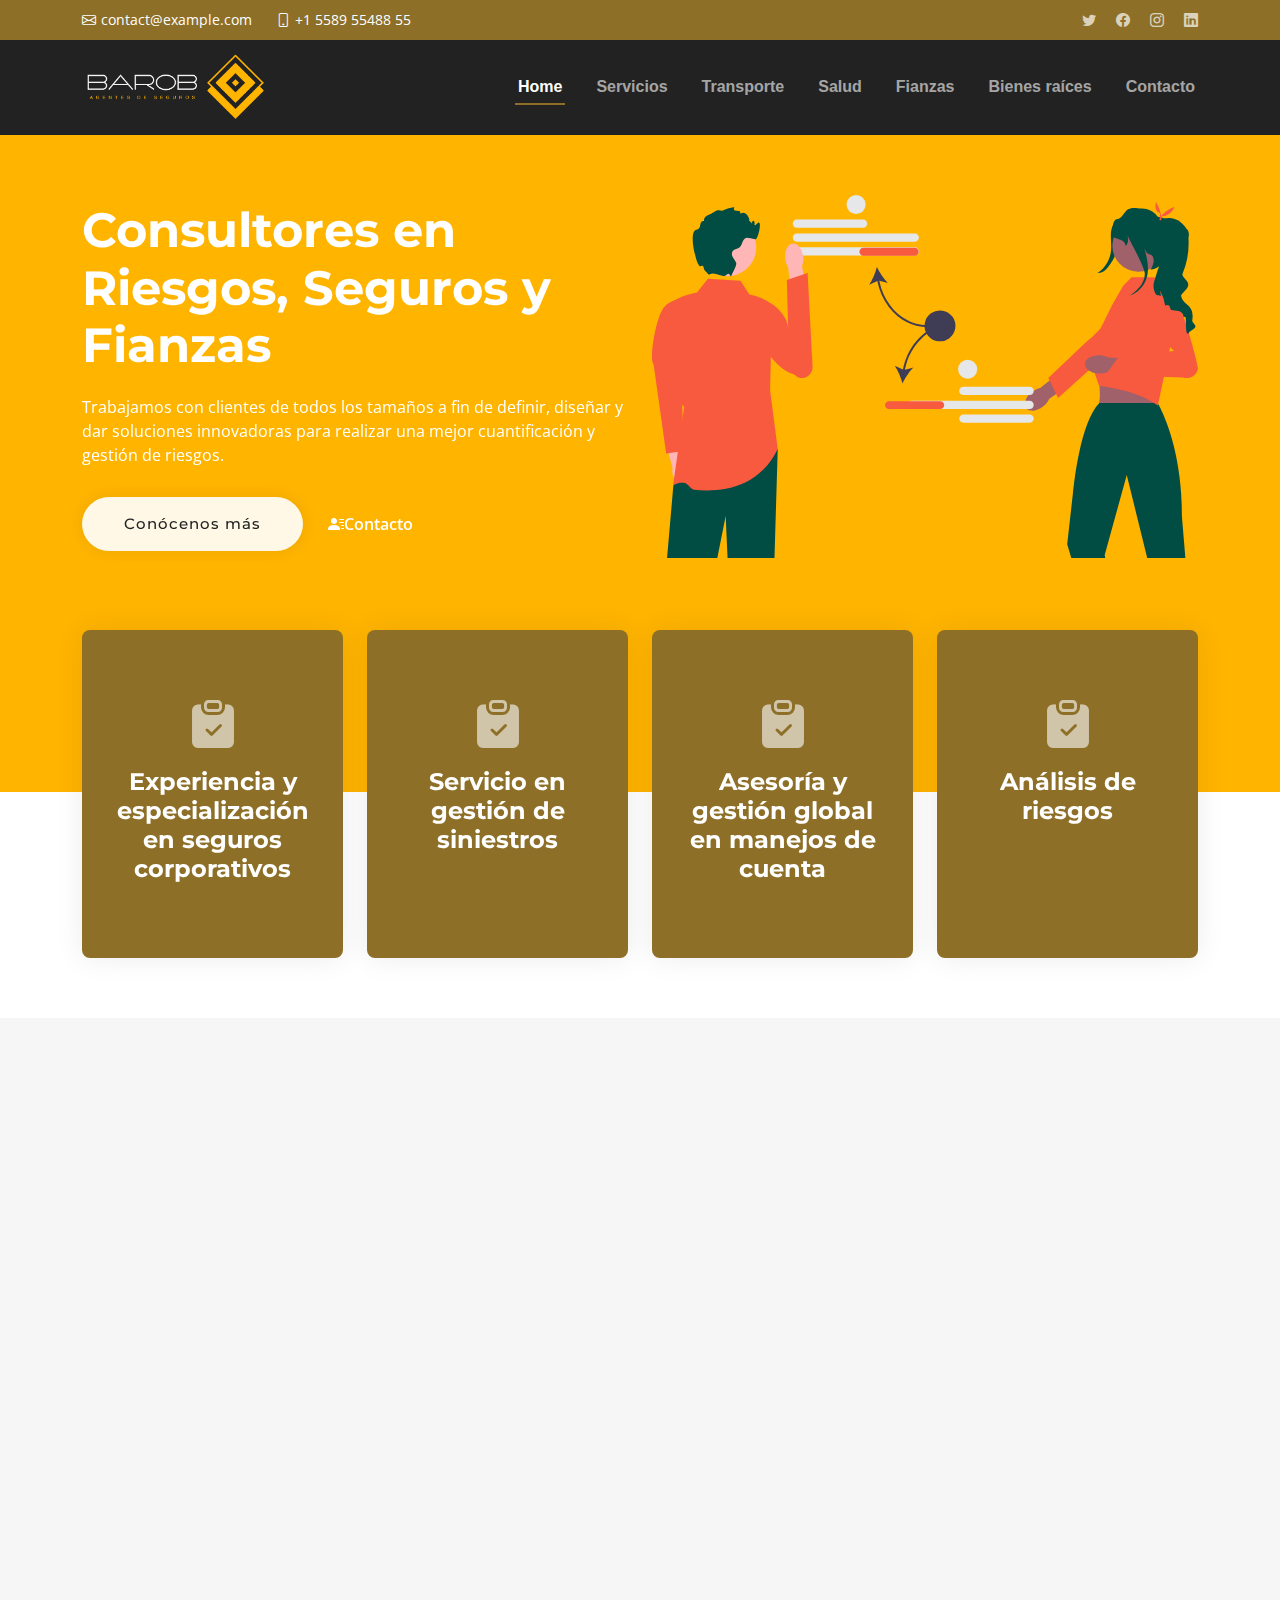
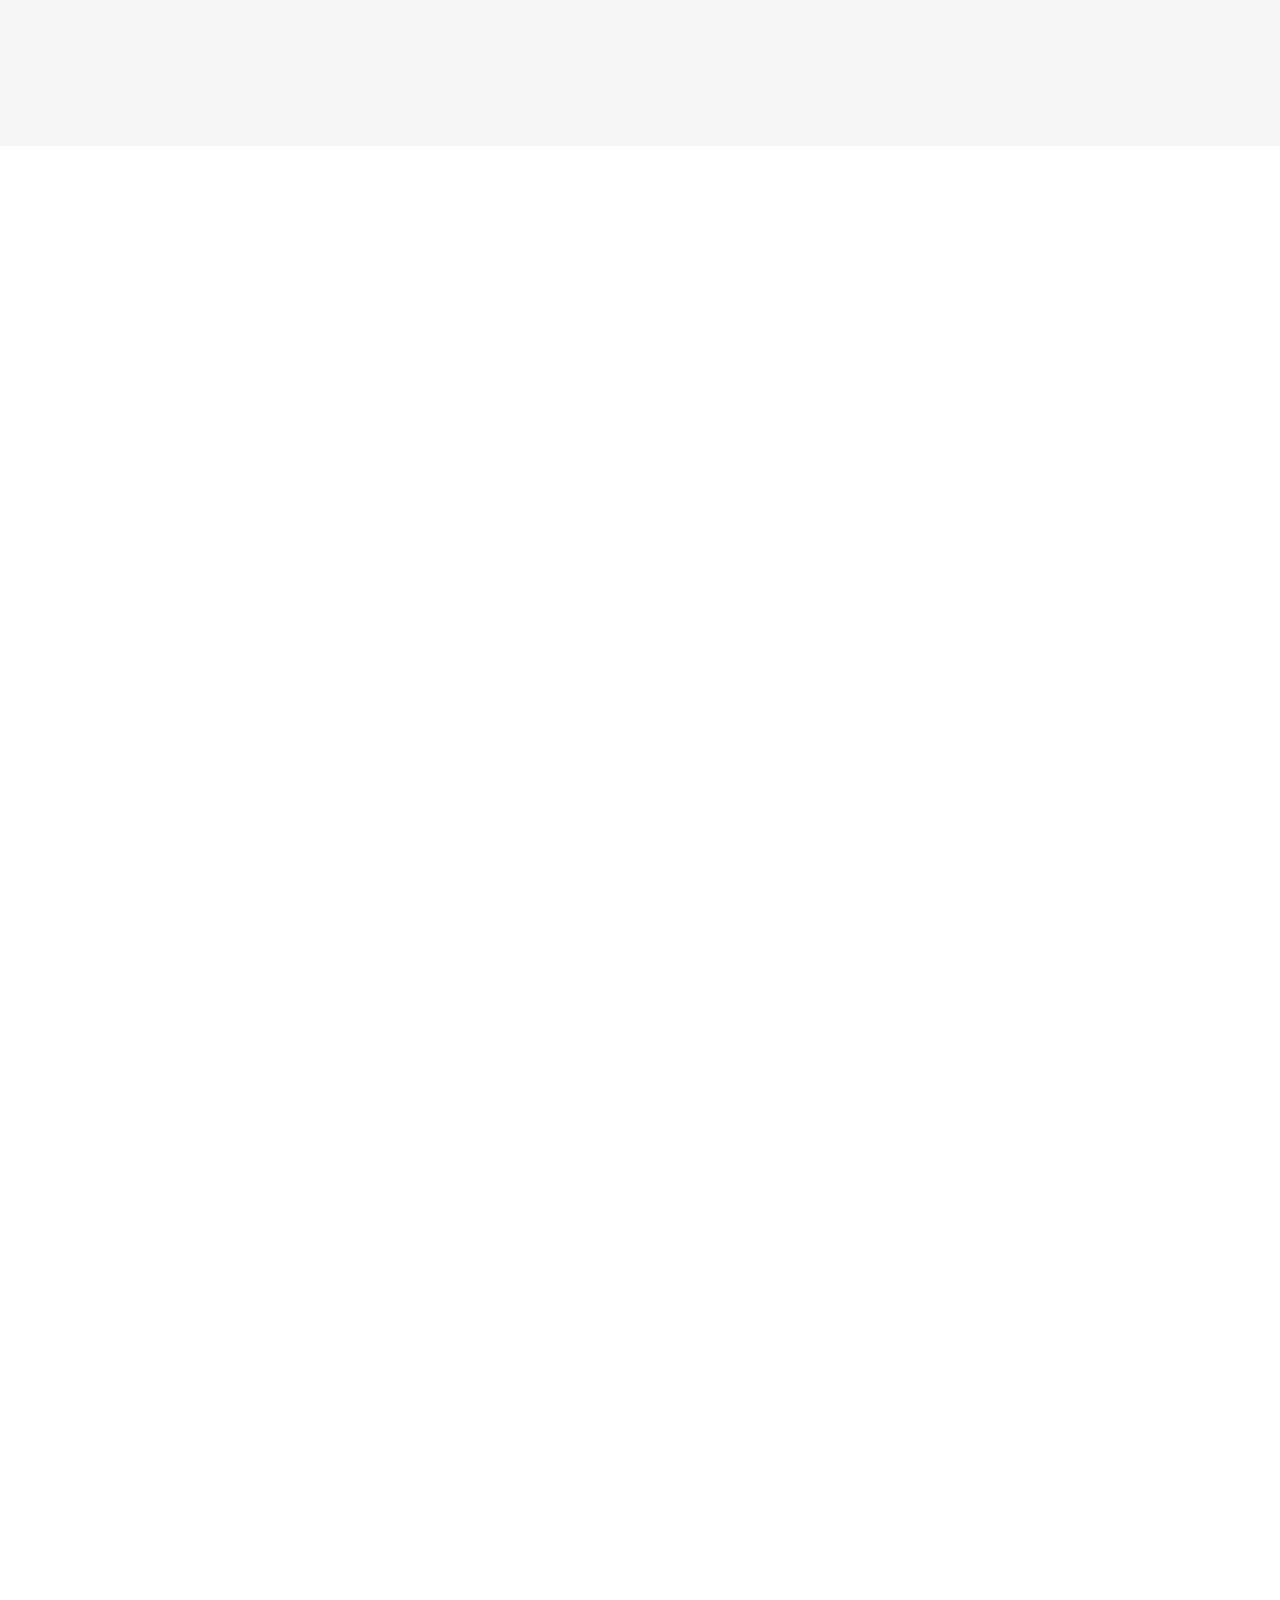
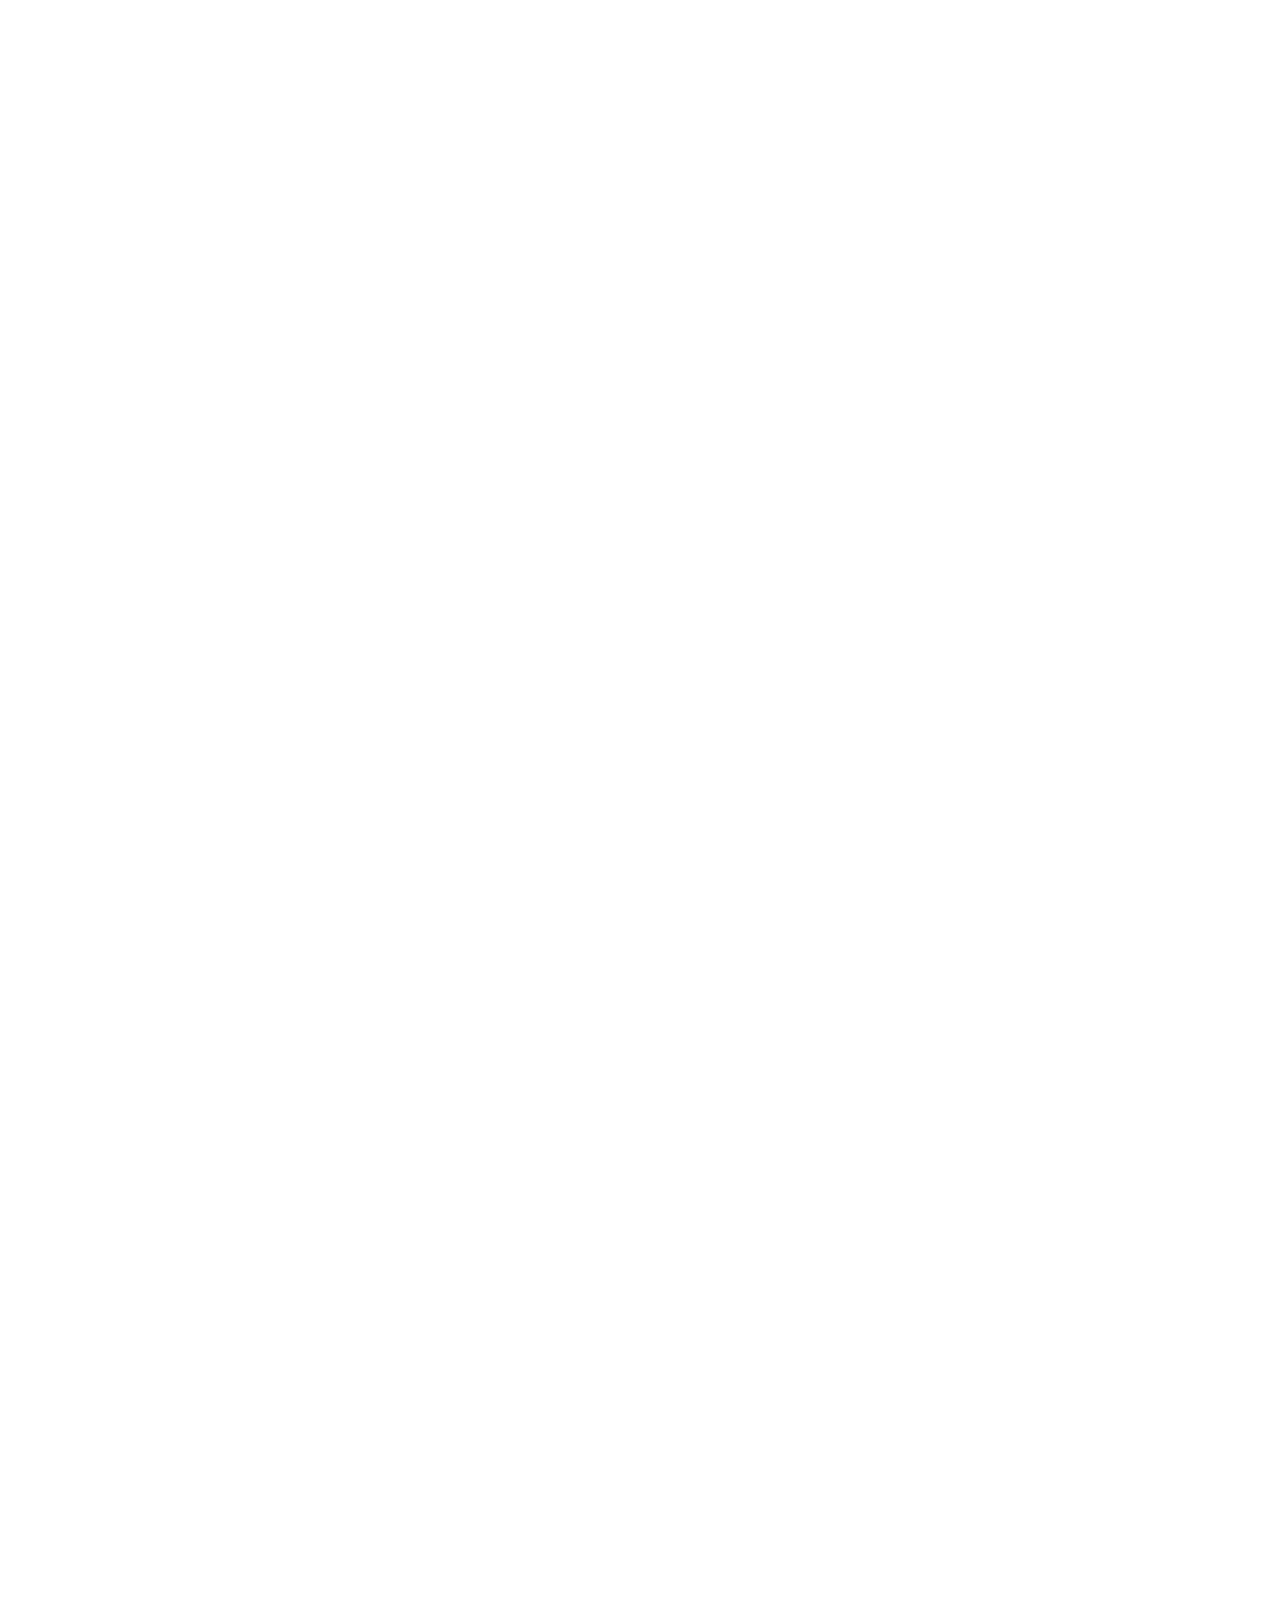
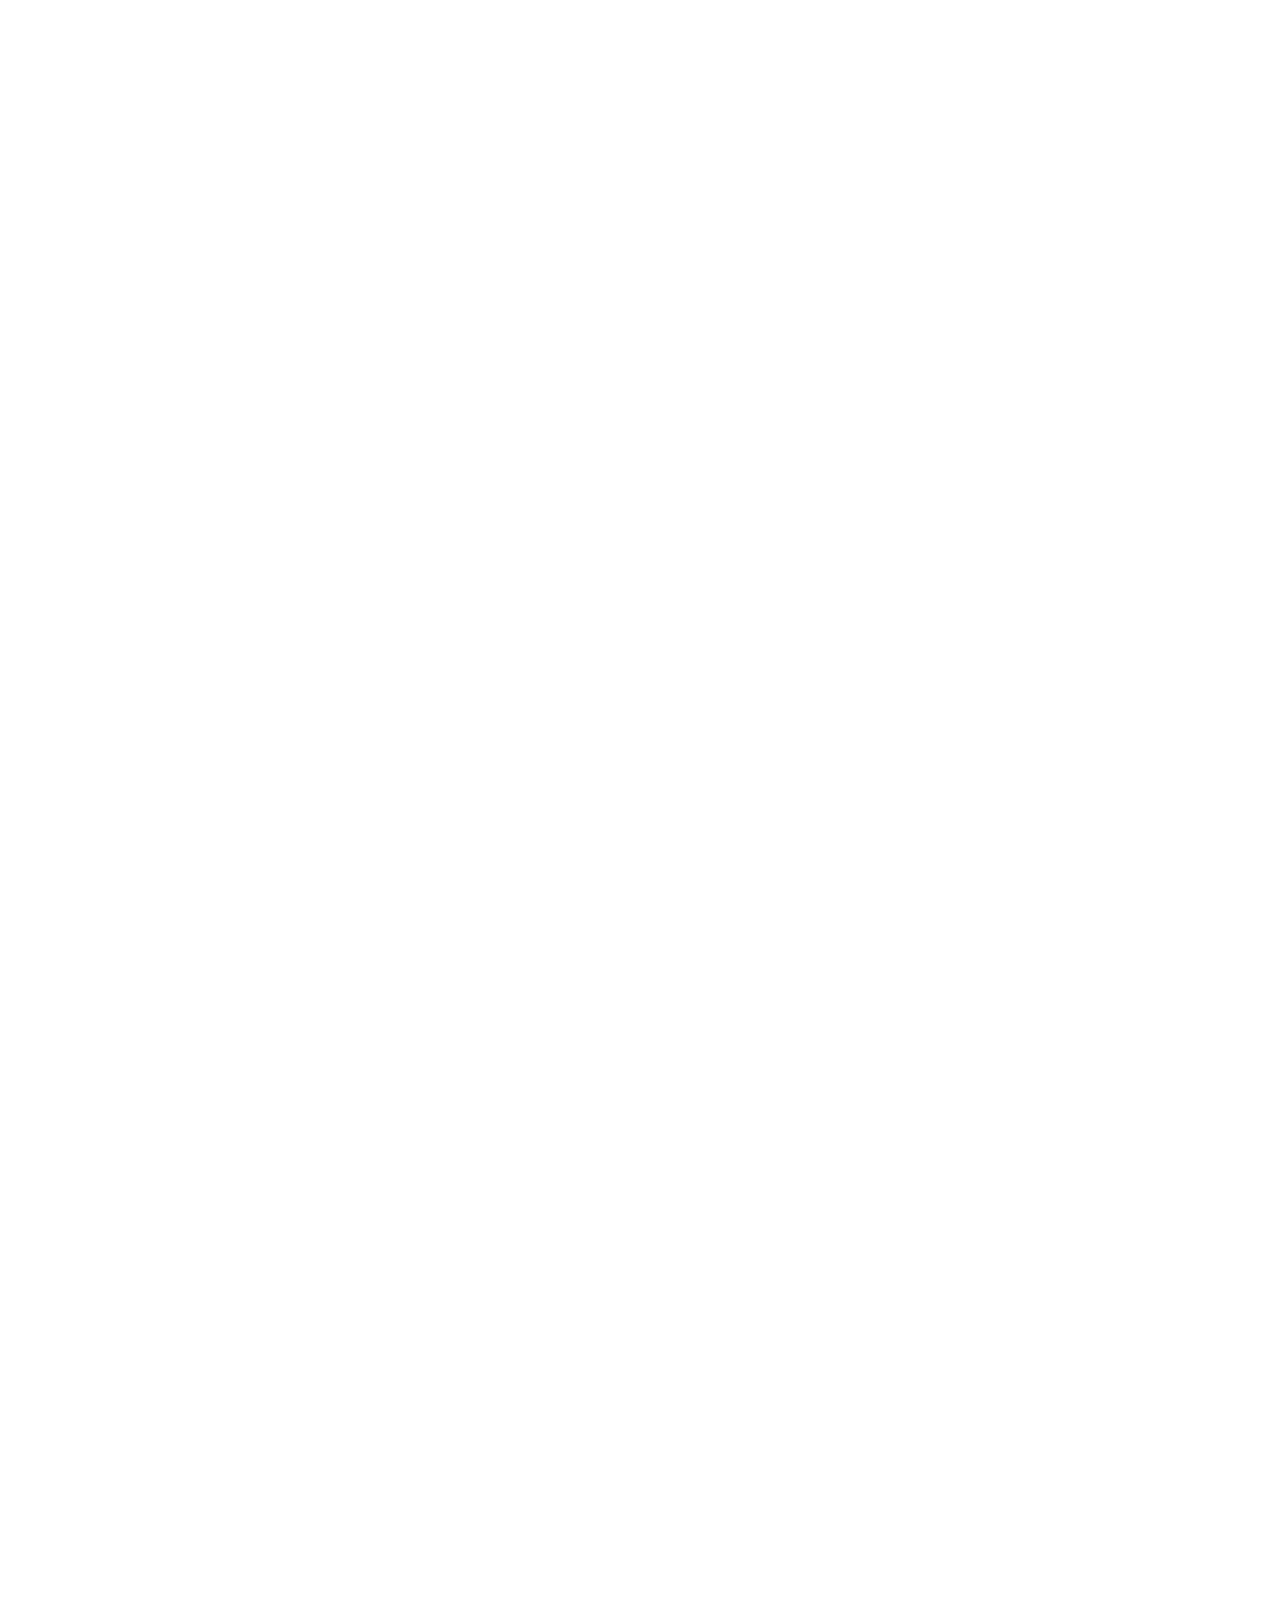
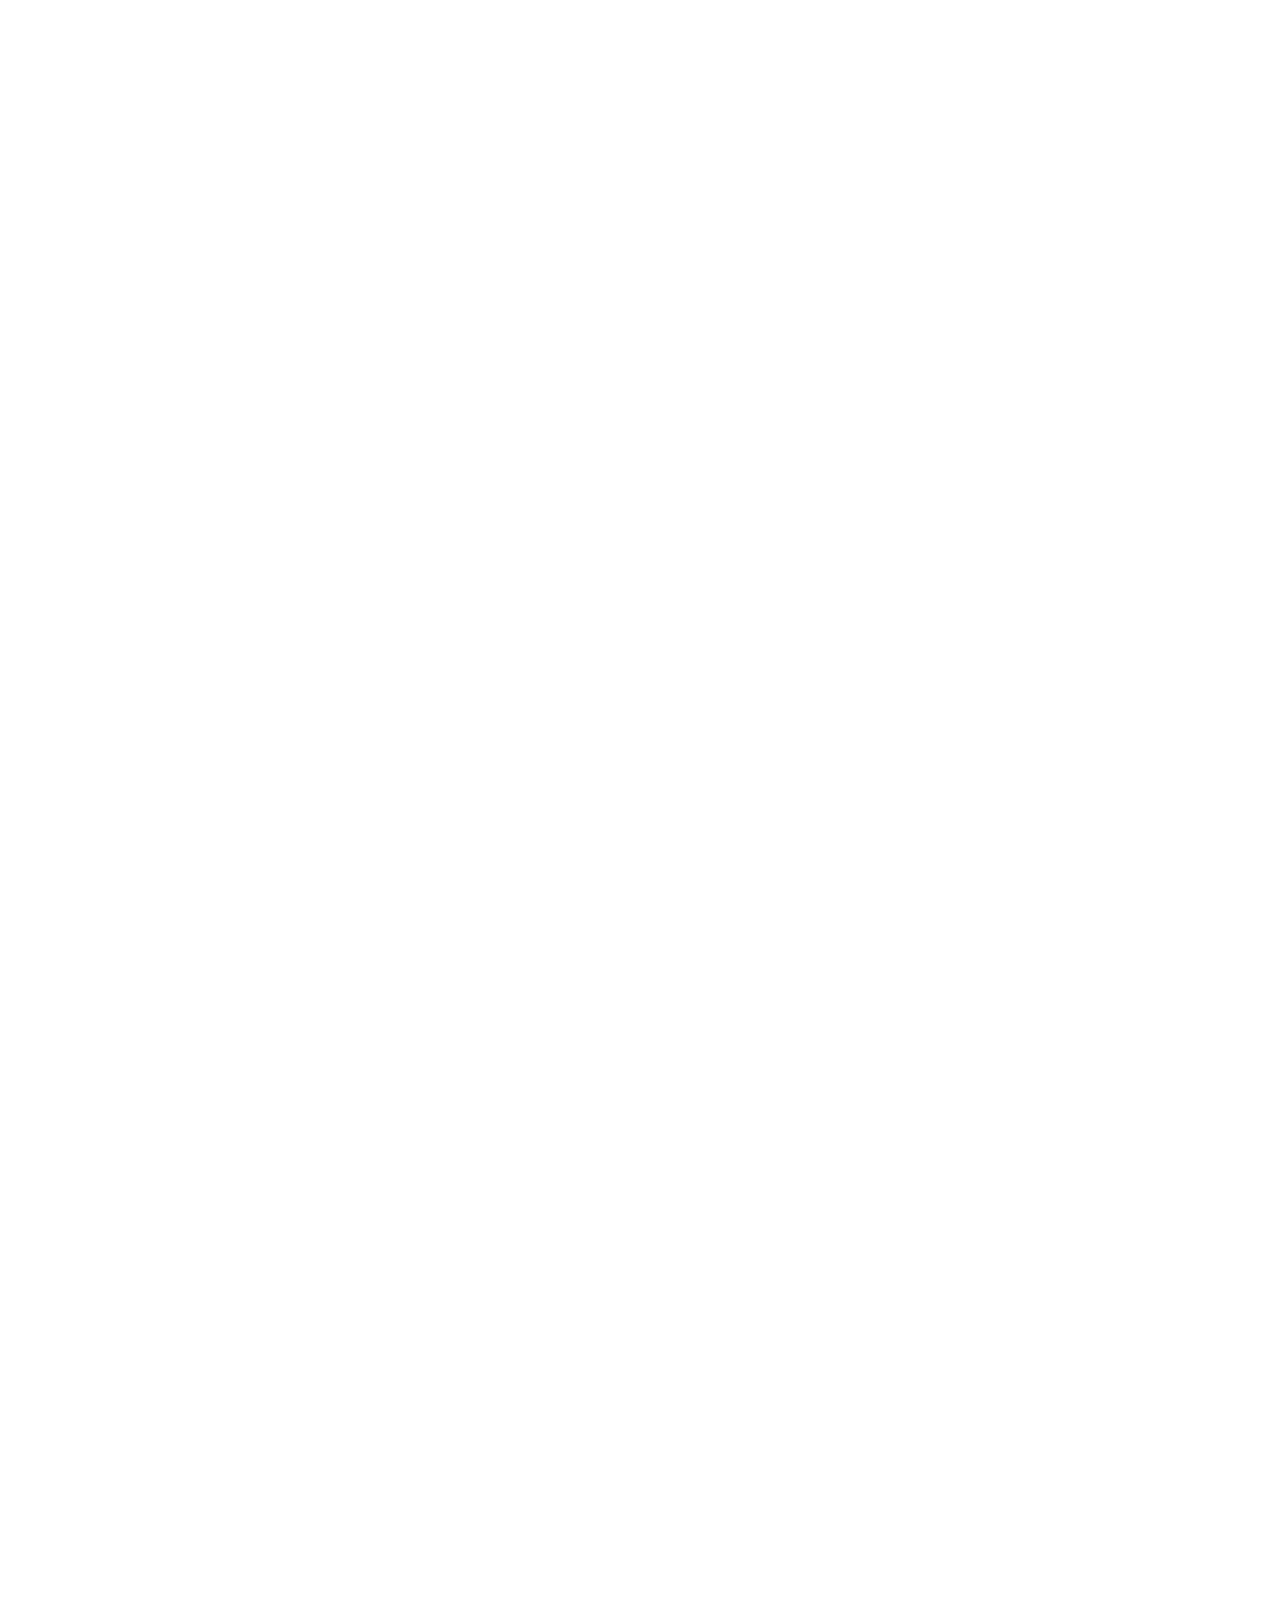
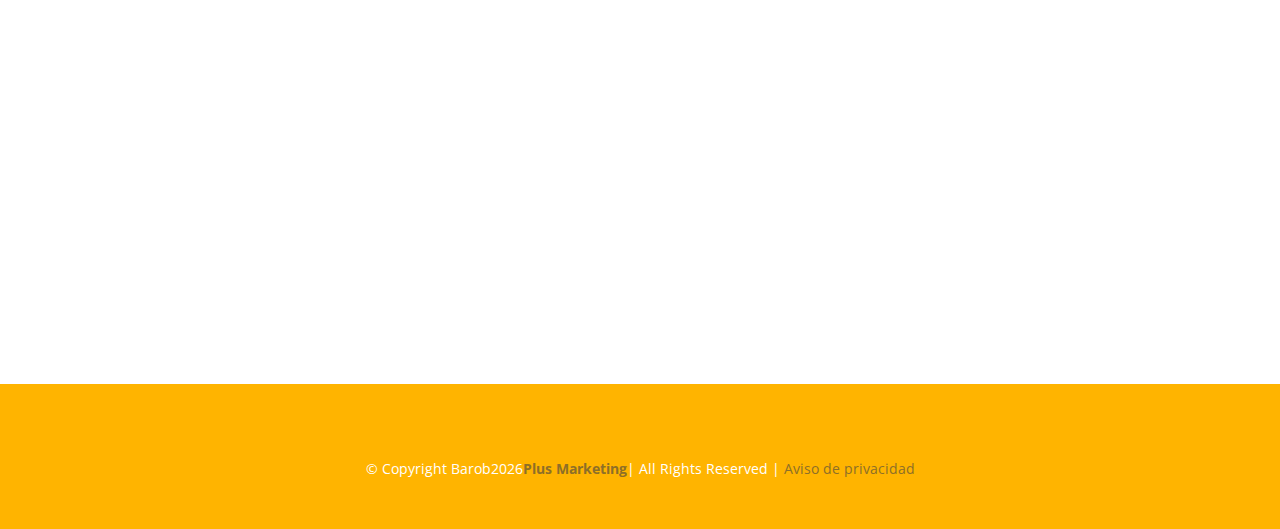
==== commit ef1ed1c1: ":lipstick: Add hero and fianzas section" ====
--- a/index.html
+++ b/index.html
@@ -410,21 +410,20 @@
 
     <div class="row gy-4">
       <div class="col-lg-6">
-        <img src="assets/img/about.jpg" class="img-fluid rounded-4 mb-4" alt="">
-        <p>El competitivo mercado actual exige la certeza de las promesas contractuales, la atención constante a la reducción de costes y el aumento del capital circulante. Nuestros especialistas proporcionan a las organizaciones servicios innovadores de asesoramiento de fianzas para respaldar sus objetivos de crecimiento y resiliencia empresarial. </p>
-        <p>Las garantías de caución, incluidas las soluciones bancarias, ofrecen la ventaja de liberar efectivo o preservar la capacidad del banco, y pueden resultar en ahorros de costes materiales en comparación con las cartas de crédito bancarias.
+        <img src="assets/img/about.jpg" class="img-fluid rounded-4 mb-4" alt="Sobre Barob">
+        <p>El competitivo mercado actual exige la certeza de las <strong>promesas contractuales,</strong>  la atención constante a la <strong>reducción de costes y el aumento del capital circulante.</strong>  Nuestros especialistas proporcionan a las organizaciones <strong>servicios innovadores de asesoramiento de fianzas</strong>  para respaldar sus objetivos de crecimiento y resiliencia empresarial. </p>
+        <p>Las <strong>garantías de caución</strong> , incluidas las soluciones bancarias, ofrecen la ventaja de liberar efectivo o preservar la capacidad del banco, y pueden resultar en ahorros de costes materiales en comparación con las cartas de crédito bancarias.
           .</p>
-        <p>El equipo de especialistas en fianzas puede ayudar a las empresas a implementar estrategias y soluciones para liberar capacidad crediticia y mitigar los riesgos financieros.
-          .</p>
-          <p>Aprovechamos nuestros conocimientos dentro del sector, junto con nuestra experiencia, para desarrollar soluciones de garantía únicas en diferentes sectores y regiones. También respaldamos el crecimiento rentable de su negocio yendo más allá de su balance general para explorar soluciones personalizadas basadas en sus activos subyacentes.</p>
+        <p>El <strong>equipo de especialistas en fianzas</strong>  puede ayudar a las empresas a implementar <strong>estrategias y soluciones para liberar capacidad crediticia y mitigar los riesgos financieros</strong> .</p>
+          <p>Aprovechamos nuestros conocimientos dentro del sector, junto con nuestra experiencia, para desarrollar <strong>soluciones de garantía únicas</strong>  en diferentes sectores y regiones. También <strong>respaldamos el crecimiento rentable de su negocio</strong>  yendo más allá de su balance general para explorar soluciones personalizadas basadas en sus activos subyacentes.</p>
       </div>
       <div class="col-lg-6">
         <div class="content ps-0 ps-lg-5">
           <p class="fst-italic">
-            Las fianzas de garantía también se pueden utilizar como garantía de pago (permitida) y son de naturaleza regulatoria o comercial/contractual.
+            Las <strong>fianzas de garantía</strong>  también se pueden utilizar como garantía de pago (permitida) y son de naturaleza regulatoria o comercial/contractual.
             Entre aquellas que son de naturaleza regulatoria se incluyen:            
           </p>
-          <ul>
+          <ul class="font-14">
             <li><i class="bi bi-check-circle-fill"></i>Garantías requeridas por el gobierno en relación con un proyecto de construcción, es decir, carreteras, aeropuertos, puertos, o tren.</li>
             <li><i class="bi bi-check-circle-fill"></i>Garantías exigidas por los importadores a favor de una autoridad aduanera para garantizar el pago de impuestos y derechos.
               .</li>
@@ -434,24 +433,24 @@
             <li><i class="bi bi-check-circle-fill"></i>Los bonos de litigio que cubren el recurso de multas, sanciones o daños derivados de disputas legales por competencia desleal en el mercado.</li>
           </ul>
           <p>
-            Los bonos no reglamentarios se emiten como garantía contractual o de pago para cumplir con las obligaciones contractuales o de pago. La fianza de garantía actúa como garantía de terceros.
+            Los bonos no reglamentarios se emiten como <strong>garantía contractual o de pago</strong>  para cumplir con las obligaciones contractuales o de pago. La fianza de garantía actúa como garantía de terceros.
           </p>
 
           <div class="position-relative mt-4">
-            <img src="assets/img/about-2.jpg" class="img-fluid rounded-4" alt="">
-          </div>
-        </div>
-      </div>
-    </div>
-    <div class="row gy-4">
+            <img src="assets/img/about-2.jpg" class="img-fluid rounded-4" alt="Barob explicación de servicios de fianzas">
+          </div>
+        </div>
+      </div>
+    </div>
+    <div class="row gy-4 pt-4">
       <div class="col-lg-6">
-        <p class="fst-italic">La fianza de garantía permite a una empresa participar en contratos que requieren garantías contingentes de terceros. También puede ayudar a mejorar la posición de liquidez de una empresa, ya que las fianzas de garantía quedan fuera del balance general y, por lo tanto, no utilizan servicios de préstamo. La fianza de garantía puede mejorar aún más las posiciones de liquidez, ya que los bonos se pueden contabilizar en lugar de los pagos de capital.
+        <p class="fst-italic">La <strong>fianza de garantía</strong>  permite a una empresa participar en contratos que requieren garantías contingentes de terceros. También puede ayudar a mejorar la posición de liquidez de una empresa, ya que las fianzas de garantía quedan fuera del balance general y, por lo tanto, no utilizan servicios de préstamo. La fianza de garantía puede mejorar aún más las posiciones de liquidez, ya que los bonos se pueden contabilizar en lugar de los pagos de capital.
         </p>
       </div>
-      <div class="col-lg-6">
+      <div class="col-lg-6 font-14">
         <p>Muchas empresas hacen uso de la fianza de garantía, como, por ejemplo, las de:
         </p>
-        <ul>
+        <ul class="list-none">
           <li>La construcción</li>
           <li>El sector energético</li>
           <li>Alimentación y bebidas</li>
--- a/assets/css/main.css
+++ b/assets/css/main.css
@@ -1,10 +1,10 @@
-/**
-* Template Name: Impact - v1.1.0
-* Template URL: https://bootstrapmade.com/impact-bootstrap-business-website-template/
-* Author: BootstrapMade.com
-* License: https://bootstrapmade.com/license/
-*/
-
+/**
+* Template Name: Impact - v1.1.0
+* Template URL: https://bootstrapmade.com/impact-bootstrap-business-website-template/
+* Author: BootstrapMade.com
+* License: https://bootstrapmade.com/license/
+*/
+
 /*--------------------------------------------------------------
 # Set main reusable colors and fonts using CSS variables
 # Learn more about CSS variables at https://developer.mozilla.org/en-US/docs/Web/CSS/Using_CSS_custom_properties
@@ -19,8 +19,8 @@
 /* Colors */
 :root {
   --color-default: #222222;
-  --color-primary: #008374;
-  --color-secondary: #f85a40;
+  --color-primary: #ffb400;
+  --color-secondary: #8d6f28;
 }
 
 /* Smooth scroll behavior */
@@ -37,12 +37,12 @@
 }
 
 a {
-  color: var(--color-primary);
+  color: var(--color-secondary);
   text-decoration: none;
 }
 
 a:hover {
-  color: #00b6a1;
+  color: #8d6f28;
   text-decoration: none;
 }
 
@@ -96,63 +96,6 @@
 .section-header p {
   margin-bottom: 0;
   color: #6f6f6f;
-}
-
-/*--------------------------------------------------------------
-# Breadcrumbs
---------------------------------------------------------------*/
-.breadcrumbs .page-header {
-  padding: 60px 0 60px 0;
-  min-height: 20vh;
-  position: relative;
-  background-color: var(--color-primary);
-}
-
-.breadcrumbs .page-header h2 {
-  font-size: 56px;
-  font-weight: 500;
-  color: #fff;
-  font-family: var(--font-secondary);
-}
-
-.breadcrumbs .page-header p {
-  color: rgba(255, 255, 255, 0.8);
-}
-
-.breadcrumbs nav {
-  background-color: #f6f6f6;
-  padding: 20px 0;
-}
-
-.breadcrumbs nav ol {
-  display: flex;
-  flex-wrap: wrap;
-  list-style: none;
-  margin: 0;
-  padding: 0;
-  font-size: 16px;
-  font-weight: 600;
-  color: var(--color-default);
-}
-
-.breadcrumbs nav ol a {
-  color: var(--color-primary);
-  transition: 0.3s;
-}
-
-.breadcrumbs nav ol a:hover {
-  text-decoration: underline;
-}
-
-.breadcrumbs nav ol li+li {
-  padding-left: 10px;
-}
-
-.breadcrumbs nav ol li+li::before {
-  display: inline-block;
-  padding-right: 10px;
-  color: var(--color-secondary);
-  content: "/";
 }
 
 /*--------------------------------------------------------------
@@ -179,7 +122,7 @@
 }
 
 .scroll-top:hover {
-  background: rgba(248, 90, 64, 0.8);
+  background: var(--color-primary);
   color: #fff;
 }
 
@@ -248,7 +191,7 @@
 # Header
 --------------------------------------------------------------*/
 .topbar {
-  background: #00796b;
+  background: var(--color-secondary);
   height: 40px;
   font-size: 14px;
   transition: all 0.5s;
@@ -300,8 +243,8 @@
 .header {
   transition: all 0.5s;
   z-index: 997;
-  height: 90px;
-  background-color: var(--color-primary);
+  height: 95px;
+  background-color: var(--color-default);
 }
 
 .header.sticked {
@@ -314,22 +257,10 @@
 }
 
 .header .logo img {
-  max-height: 40px;
+  max-height: 75px;
   margin-right: 6px;
 }
 
-.header .logo h1 {
-  font-size: 30px;
-  margin: 0;
-  font-weight: 600;
-  letter-spacing: 0.8px;
-  color: #fff;
-  font-family: var(--font-primary);
-}
-
-.header .logo h1 span {
-  color: #f96f59;
-}
 
 .sticked-header-offset {
   margin-top: 70px;
@@ -413,62 +344,7 @@
     color: #fff;
   }
 
-  .navbar .dropdown ul {
-    display: block;
-    position: absolute;
-    left: 28px;
-    top: calc(100% + 30px);
-    margin: 0;
-    padding: 10px 0;
-    z-index: 99;
-    opacity: 0;
-    visibility: hidden;
-    background: #fff;
-    box-shadow: 0px 0px 30px rgba(127, 137, 161, 0.25);
-    transition: 0.3s;
-    border-radius: 4px;
-  }
-
-  .navbar .dropdown ul li {
-    min-width: 200px;
-  }
-
-  .navbar .dropdown ul a {
-    padding: 10px 20px;
-    font-size: 15px;
-    text-transform: none;
-    font-weight: 600;
-    color: #006a5d;
-  }
-
-  .navbar .dropdown ul a i {
-    font-size: 12px;
-  }
-
-  .navbar .dropdown ul a:hover,
-  .navbar .dropdown ul .active:hover,
-  .navbar .dropdown ul li:hover>a {
-    color: var(--color-secondary);
-  }
-
-  .navbar .dropdown:hover>ul {
-    opacity: 1;
-    top: 100%;
-    visibility: visible;
-  }
-
-  .navbar .dropdown .dropdown ul {
-    top: 0;
-    left: calc(100% - 30px);
-    visibility: hidden;
-  }
-
-  .navbar .dropdown .dropdown:hover>ul {
-    opacity: 1;
-    top: 0;
-    left: 100%;
-    visibility: visible;
-  }
+
 }
 
 @media (min-width: 1280px) and (max-width: 1366px) {
@@ -509,7 +385,7 @@
     inset: 0;
     padding: 50px 0 10px 0;
     margin: 0;
-    background: rgba(0, 131, 116, 0.9);
+    background: var(--color-default);
     overflow-y: auto;
     transition: 0.3s;
     z-index: 9998;
@@ -543,37 +419,6 @@
     color: #fff;
   }
 
-  .navbar .getstarted,
-  .navbar .getstarted:focus {
-    background: var(--color-primary);
-    padding: 8px 20px;
-    border-radius: 4px;
-    margin: 15px;
-    color: #fff;
-  }
-
-  .navbar .getstarted:hover,
-  .navbar .getstarted:focus:hover {
-    color: #fff;
-    background: rgba(0, 131, 116, 0.8);
-  }
-
-  .navbar .dropdown ul,
-  .navbar .dropdown .dropdown ul {
-    position: static;
-    display: none;
-    padding: 10px 0;
-    margin: 10px 20px;
-    transition: all 0.5s ease-in-out;
-    background-color: #007466;
-    border: 1px solid #006459;
-  }
-
-  .navbar .dropdown>.dropdown-active,
-  .navbar .dropdown .dropdown>.dropdown-active {
-    display: block;
-  }
-
   .mobile-nav-show {
     color: rgba(255, 255, 255, 0.6);
     font-size: 28px;
@@ -608,7 +453,7 @@
     content: "";
     position: fixed;
     inset: 0;
-    background: rgba(0, 106, 93, 0.8);
+    background: var(--color-secondary);
     z-index: 9996;
   }
 }
@@ -616,12 +461,6 @@
 /*--------------------------------------------------------------
 # About Us Section
 --------------------------------------------------------------*/
-.about h3 {
-  font-weight: 700;
-  font-size: 28px;
-  margin-bottom: 20px;
-  font-family: var(--font-secondary);
-}
 
 .about .call-us {
   left: 10%;
@@ -634,7 +473,7 @@
 }
 
 .about .call-us h4 {
-  font-size: 24px;
+  font-size: 26px;
   font-weight: 700;
   margin-bottom: 5px;
 }
@@ -644,6 +483,7 @@
   font-weight: 700;
   color: var(--color-primary);
 }
+
 
 .about .content ul {
   list-style: none;
@@ -1925,7 +1765,7 @@
   }
 }
 
-.hero h2 {
+.hero h1 {
   font-size: 48px;
   font-weight: 700;
   margin-bottom: 20px;
@@ -1933,7 +1773,7 @@
 }
 
 .hero p {
-  color: rgba(255, 255, 255, 0.6);
+  color: #fff; 
   font-weight: 400;
   margin-bottom: 30px;
 }
@@ -1947,14 +1787,14 @@
   padding: 14px 40px;
   border-radius: 50px;
   transition: 0.3s;
-  color: #fff;
-  background: rgba(255, 255, 255, 0.1);
+  color: var(--color-default);
+  background: rgba(255, 255, 255, 0.9);
   box-shadow: 0 0 15px rgba(0, 0, 0, 0.08);
   border: 2px solid rgba(255, 255, 255, 0.1);
 }
 
 .hero .btn-get-started:hover {
-  border-color: rgba(255, 255, 255, 0.5);
+  border-color: var(--color-default);
 }
 
 .hero .btn-watch-video {
@@ -1965,17 +1805,6 @@
   font-weight: 600;
 }
 
-.hero .btn-watch-video i {
-  color: rgba(255, 255, 255, 0.5);
-  font-size: 32px;
-  transition: 0.3s;
-  line-height: 0;
-  margin-right: 8px;
-}
-
-.hero .btn-watch-video:hover i {
-  color: #fff;
-}
 
 @media (max-width: 640px) {
   .hero h2 {
@@ -2008,7 +1837,7 @@
   padding: 60px 30px;
   position: relative;
   overflow: hidden;
-  background: #008d7d;
+  background: var(--color-secondary);
   box-shadow: 0 0 29px 0 rgba(0, 0, 0, 0.08);
   transition: all 0.3s ease-in-out;
   border-radius: 8px;
@@ -2016,6 +1845,7 @@
   height: 100%;
   width: 100%;
   text-align: center;
+  color: #fff;
 }
 
 .hero .icon-box .title {
@@ -2024,10 +1854,6 @@
   font-size: 24px;
 }
 
-.hero .icon-box .title a {
-  color: #fff;
-  transition: 0.3s;
-}
 
 .hero .icon-box .icon {
   margin-bottom: 20px;
@@ -2039,14 +1865,6 @@
   color: rgba(255, 255, 255, 0.6);
 }
 
-.hero .icon-box:hover {
-  background: #009786;
-}
-
-.hero .icon-box:hover .title a,
-.hero .icon-box:hover .icon {
-  color: #fff;
-}
 
 /*--------------------------------------------------------------
 # Blog
@@ -2711,4 +2529,11 @@
 
 .footer .credits a {
   color: #fff;
+}
+
+.font-14{
+  font-size: 14px;
+}
+.list-none{
+  list-style: none;
 }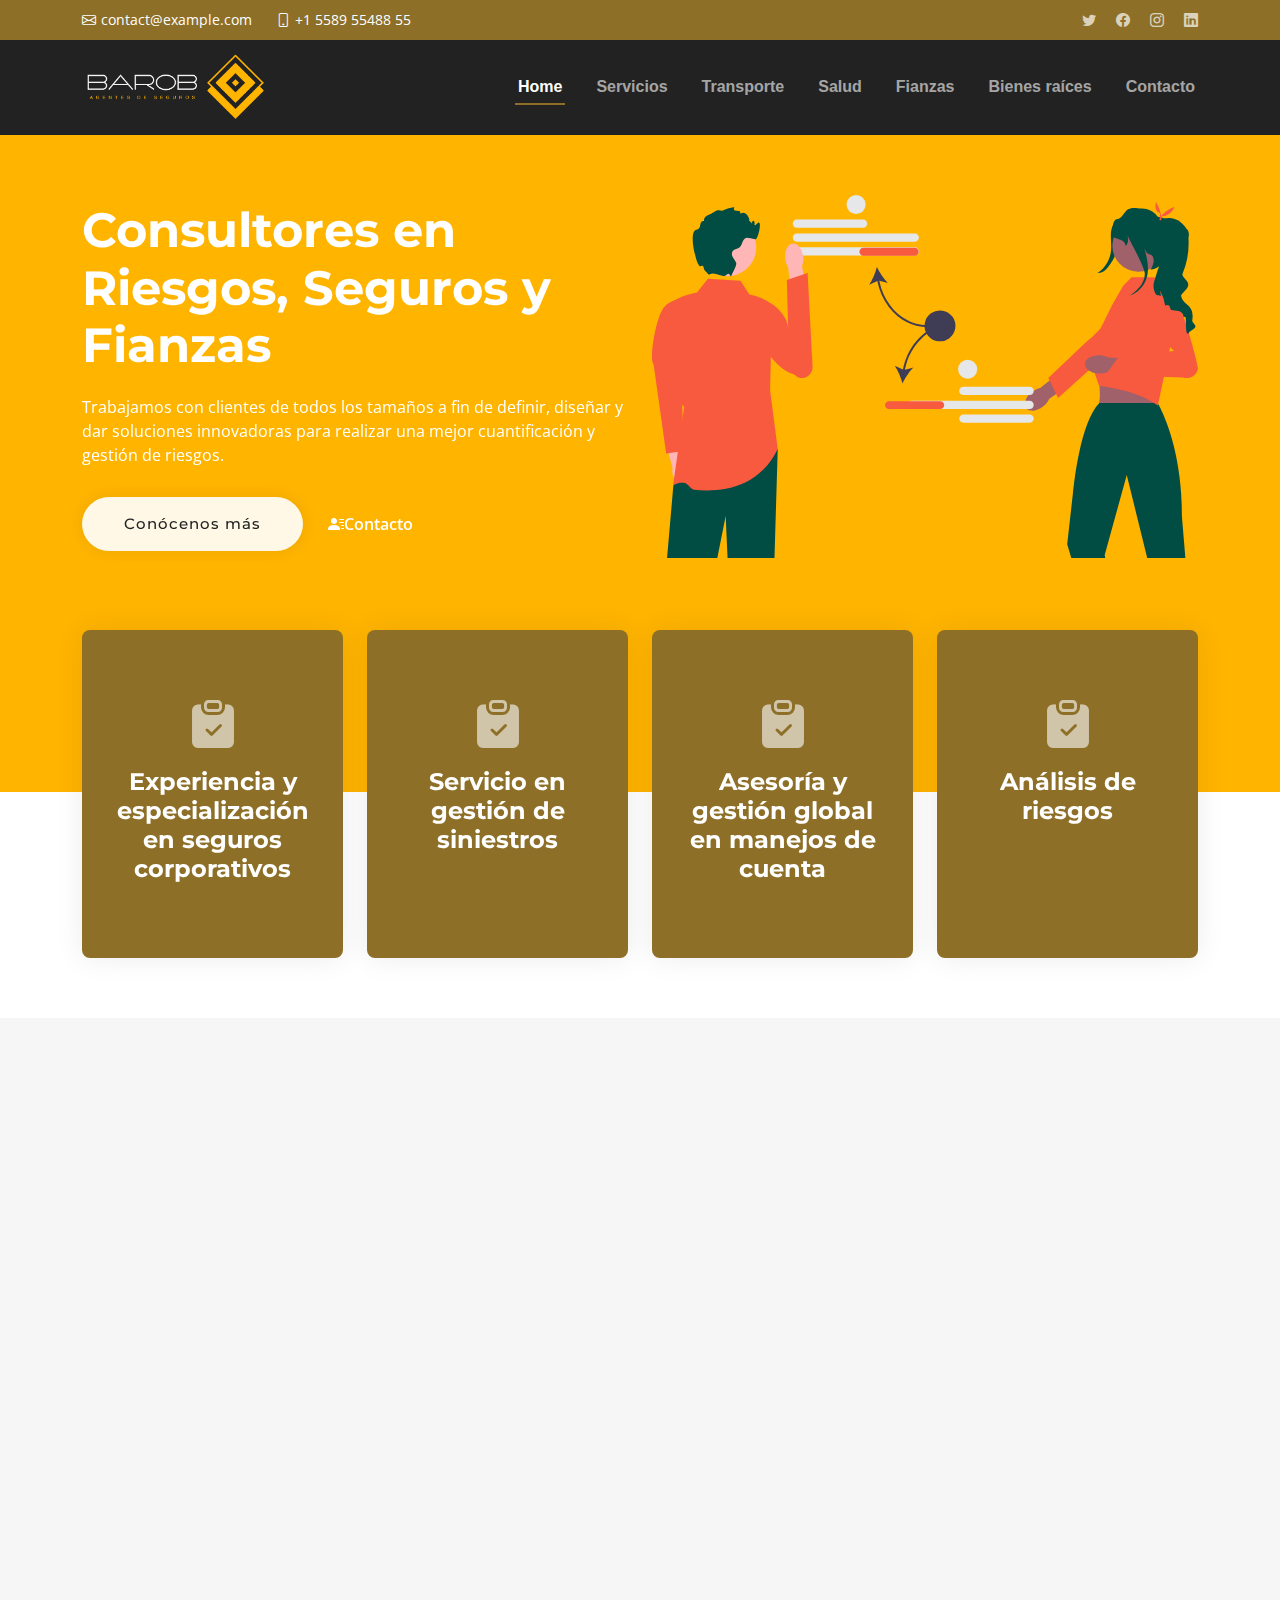
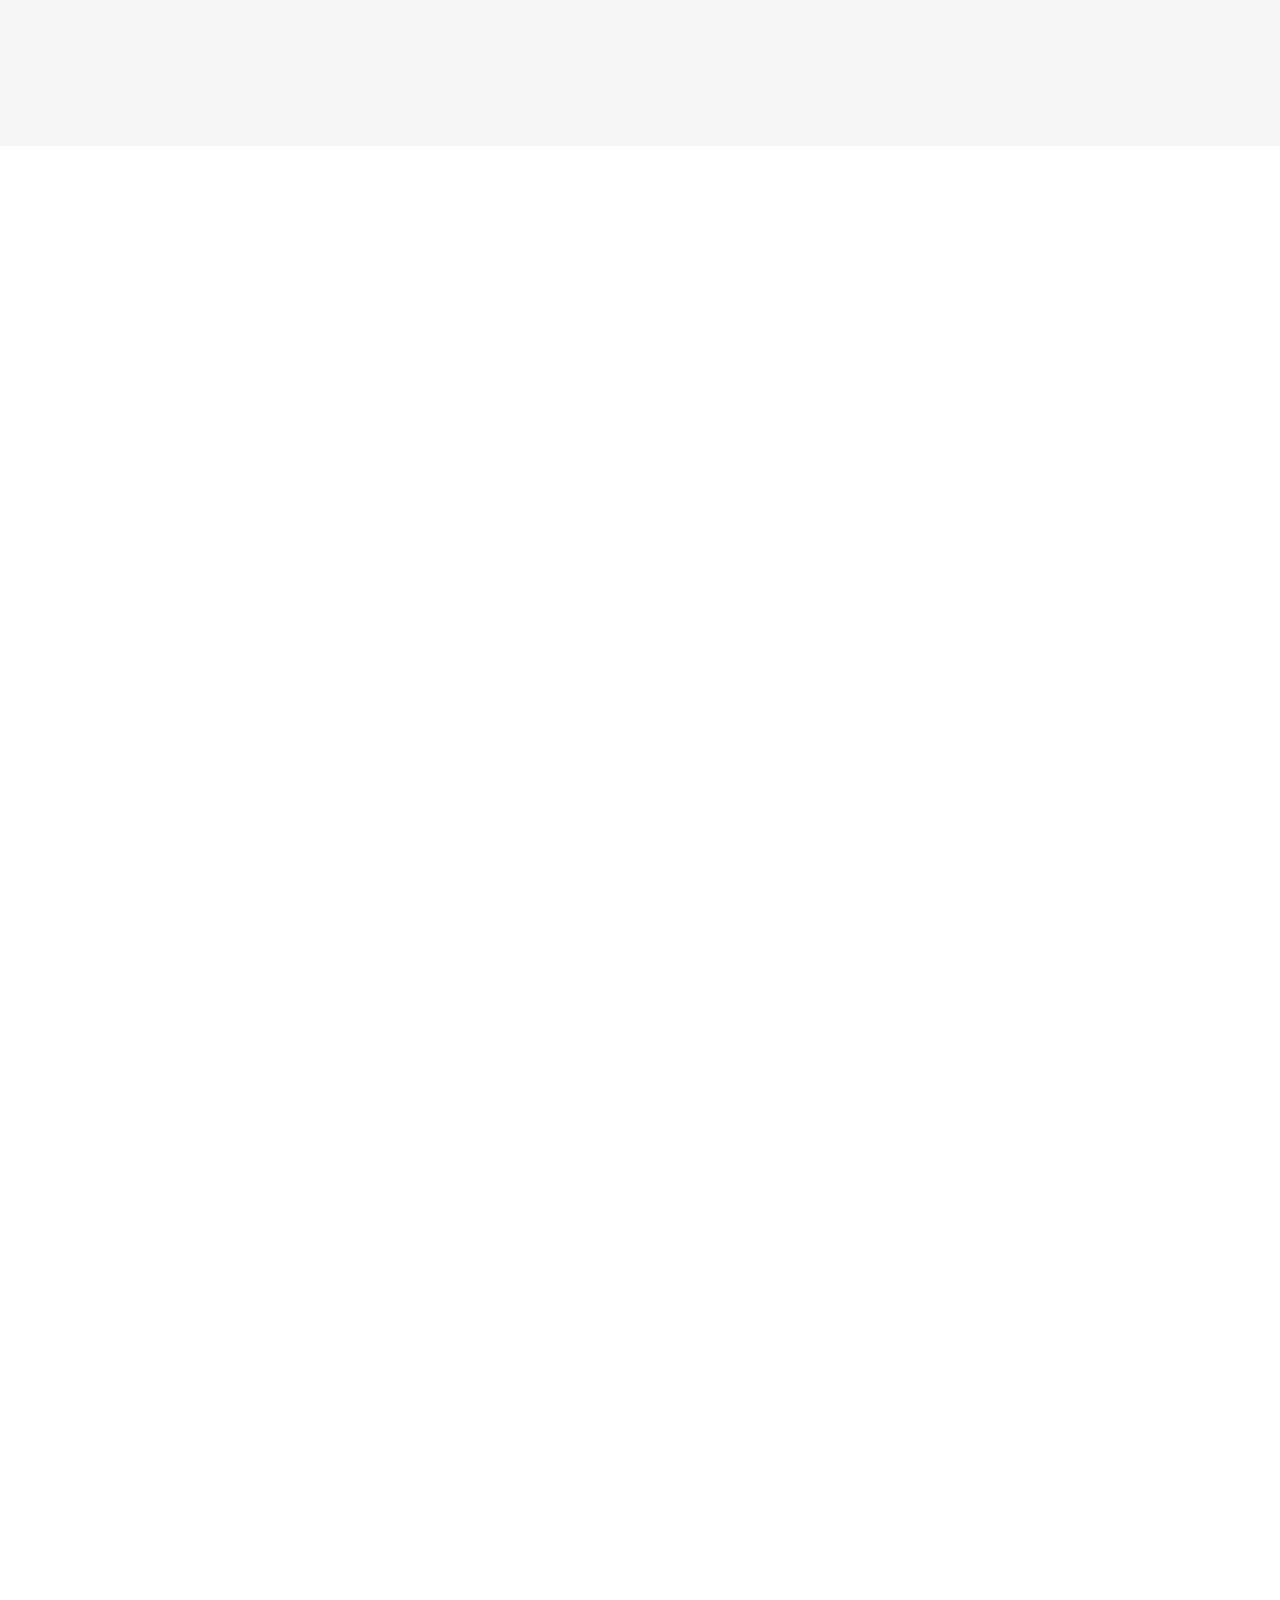
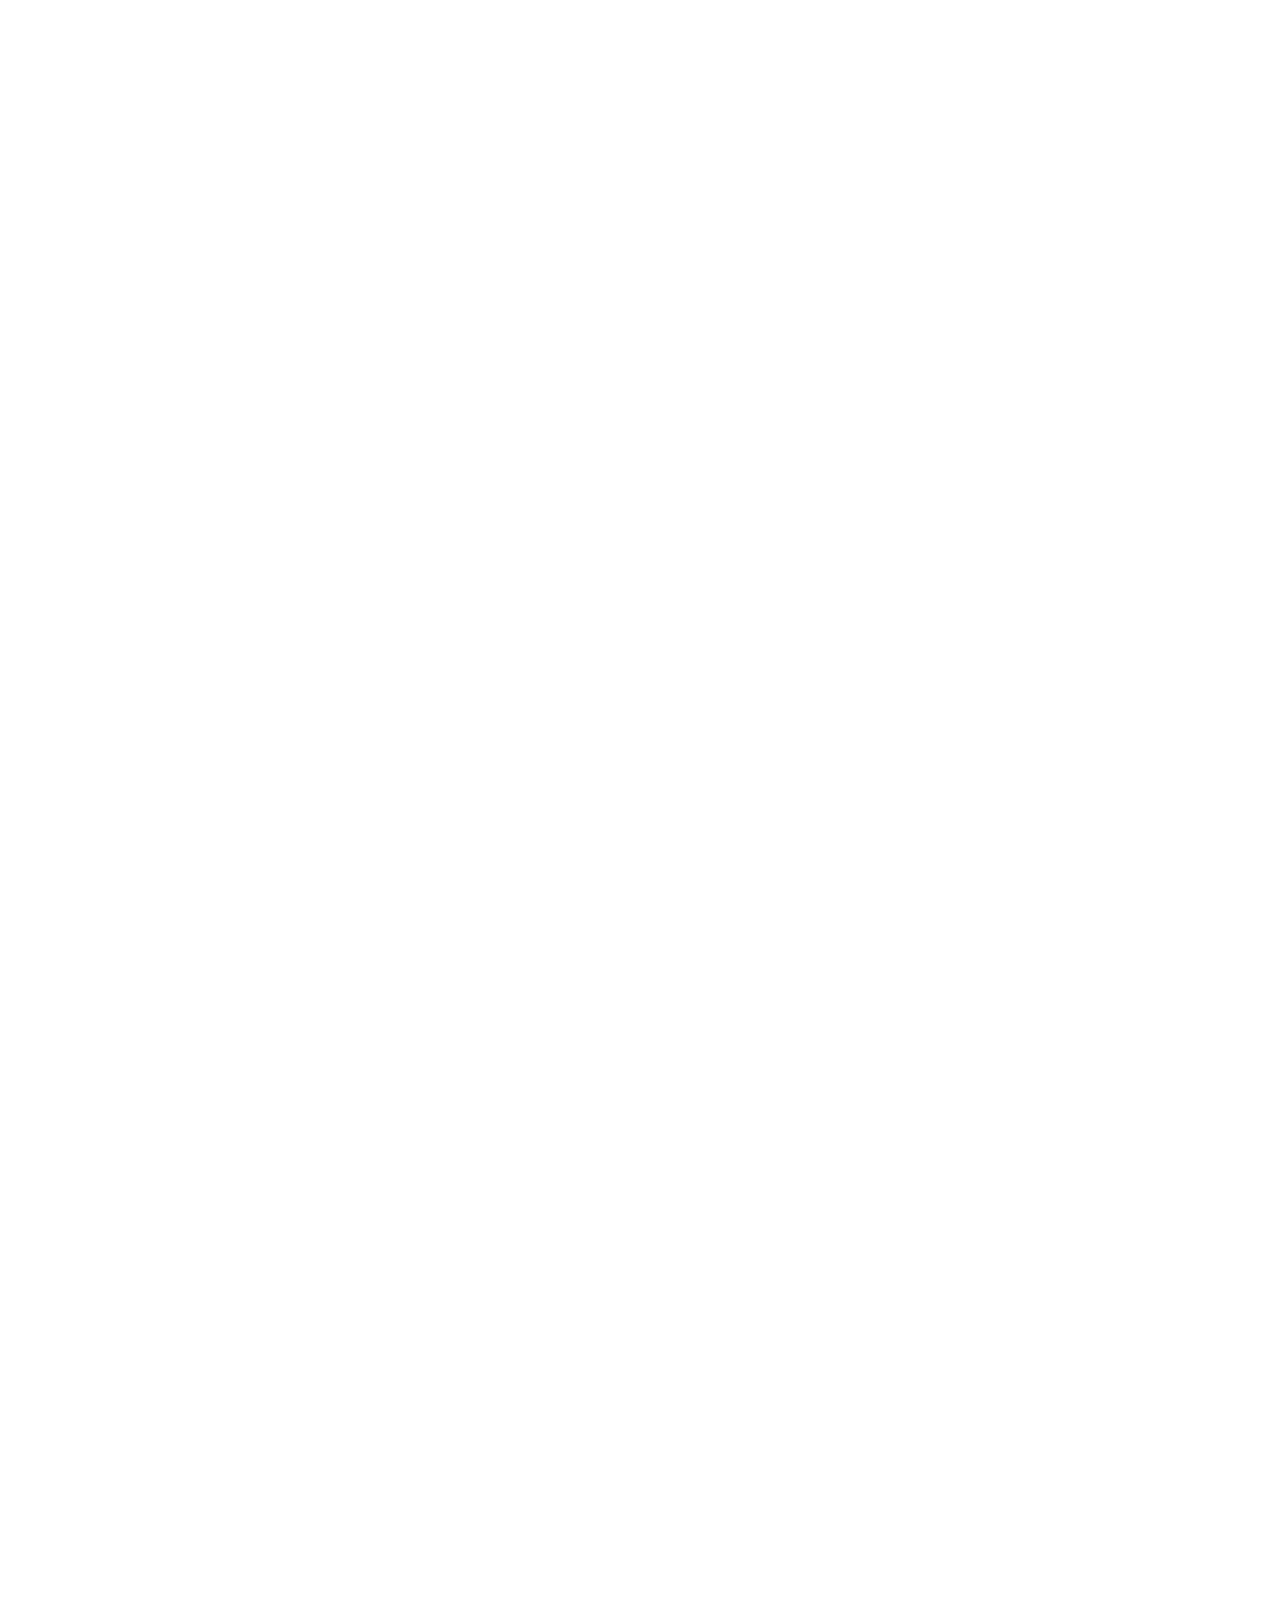
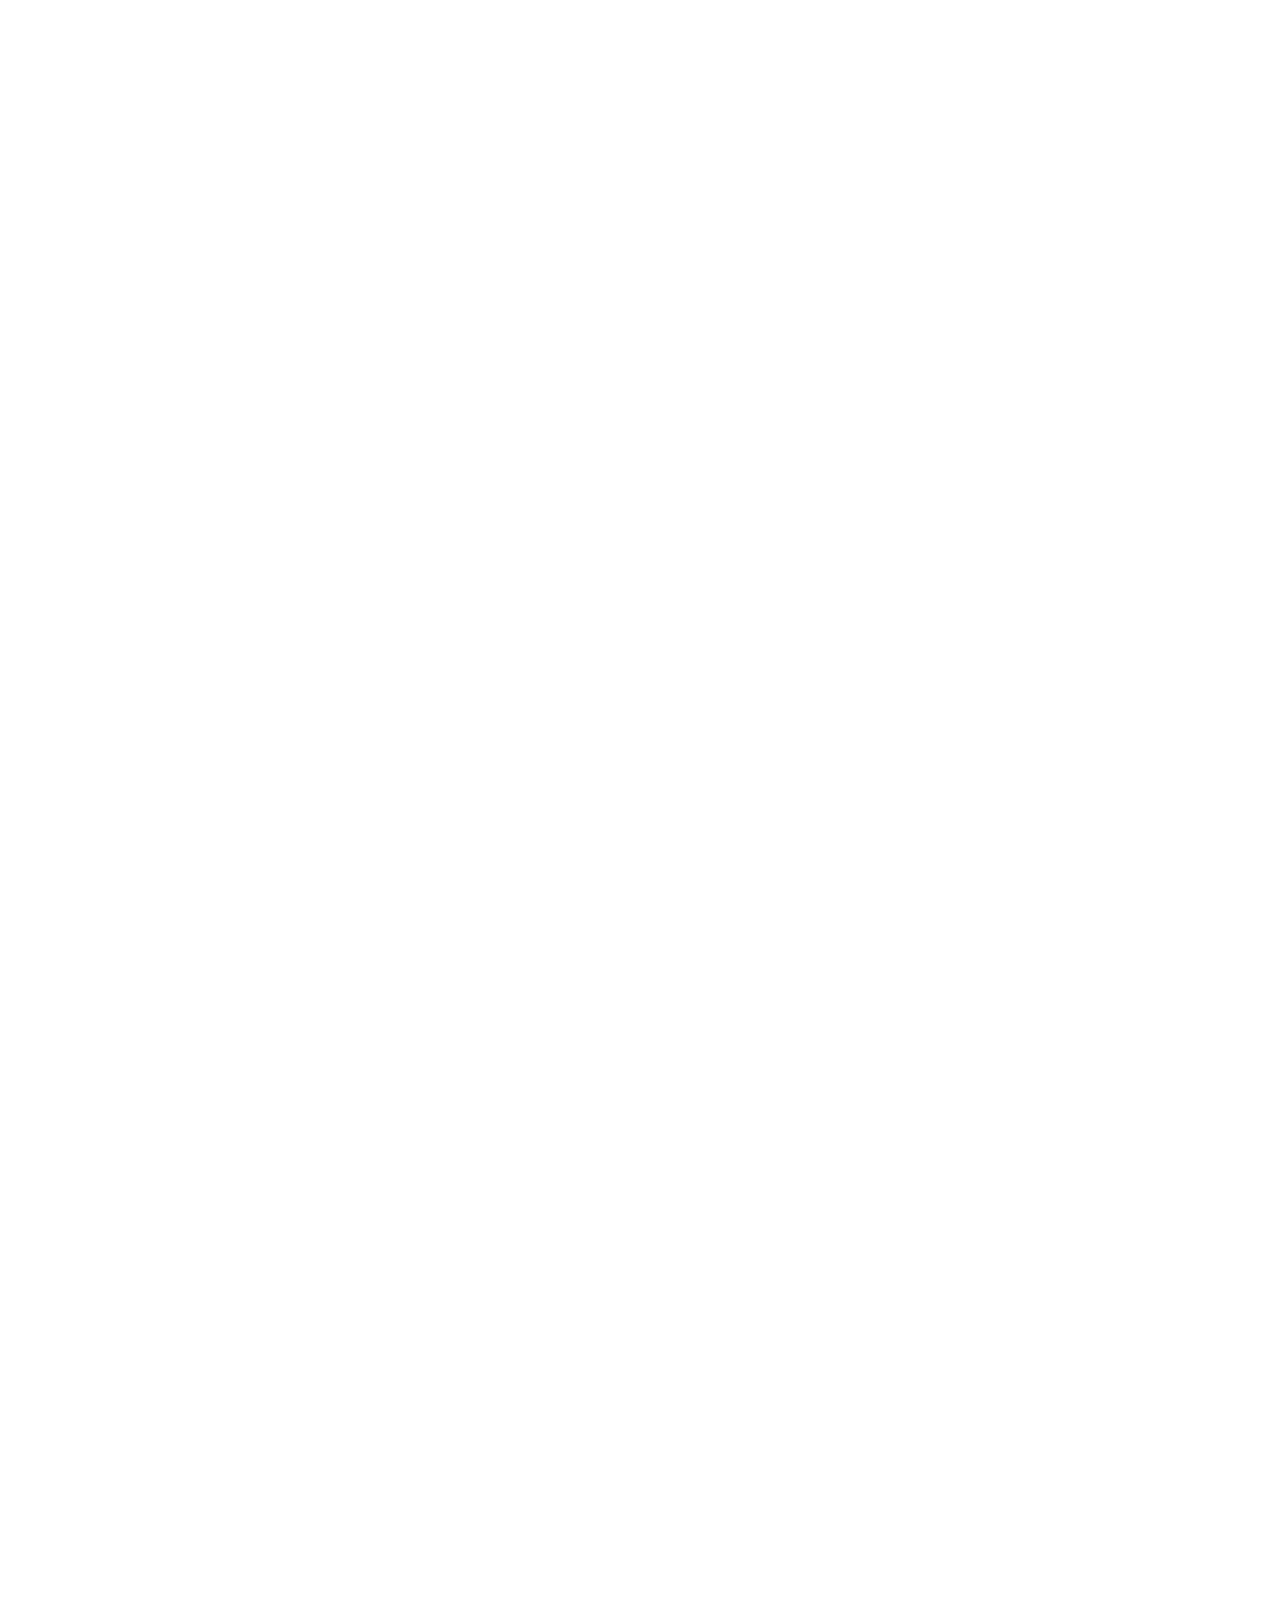
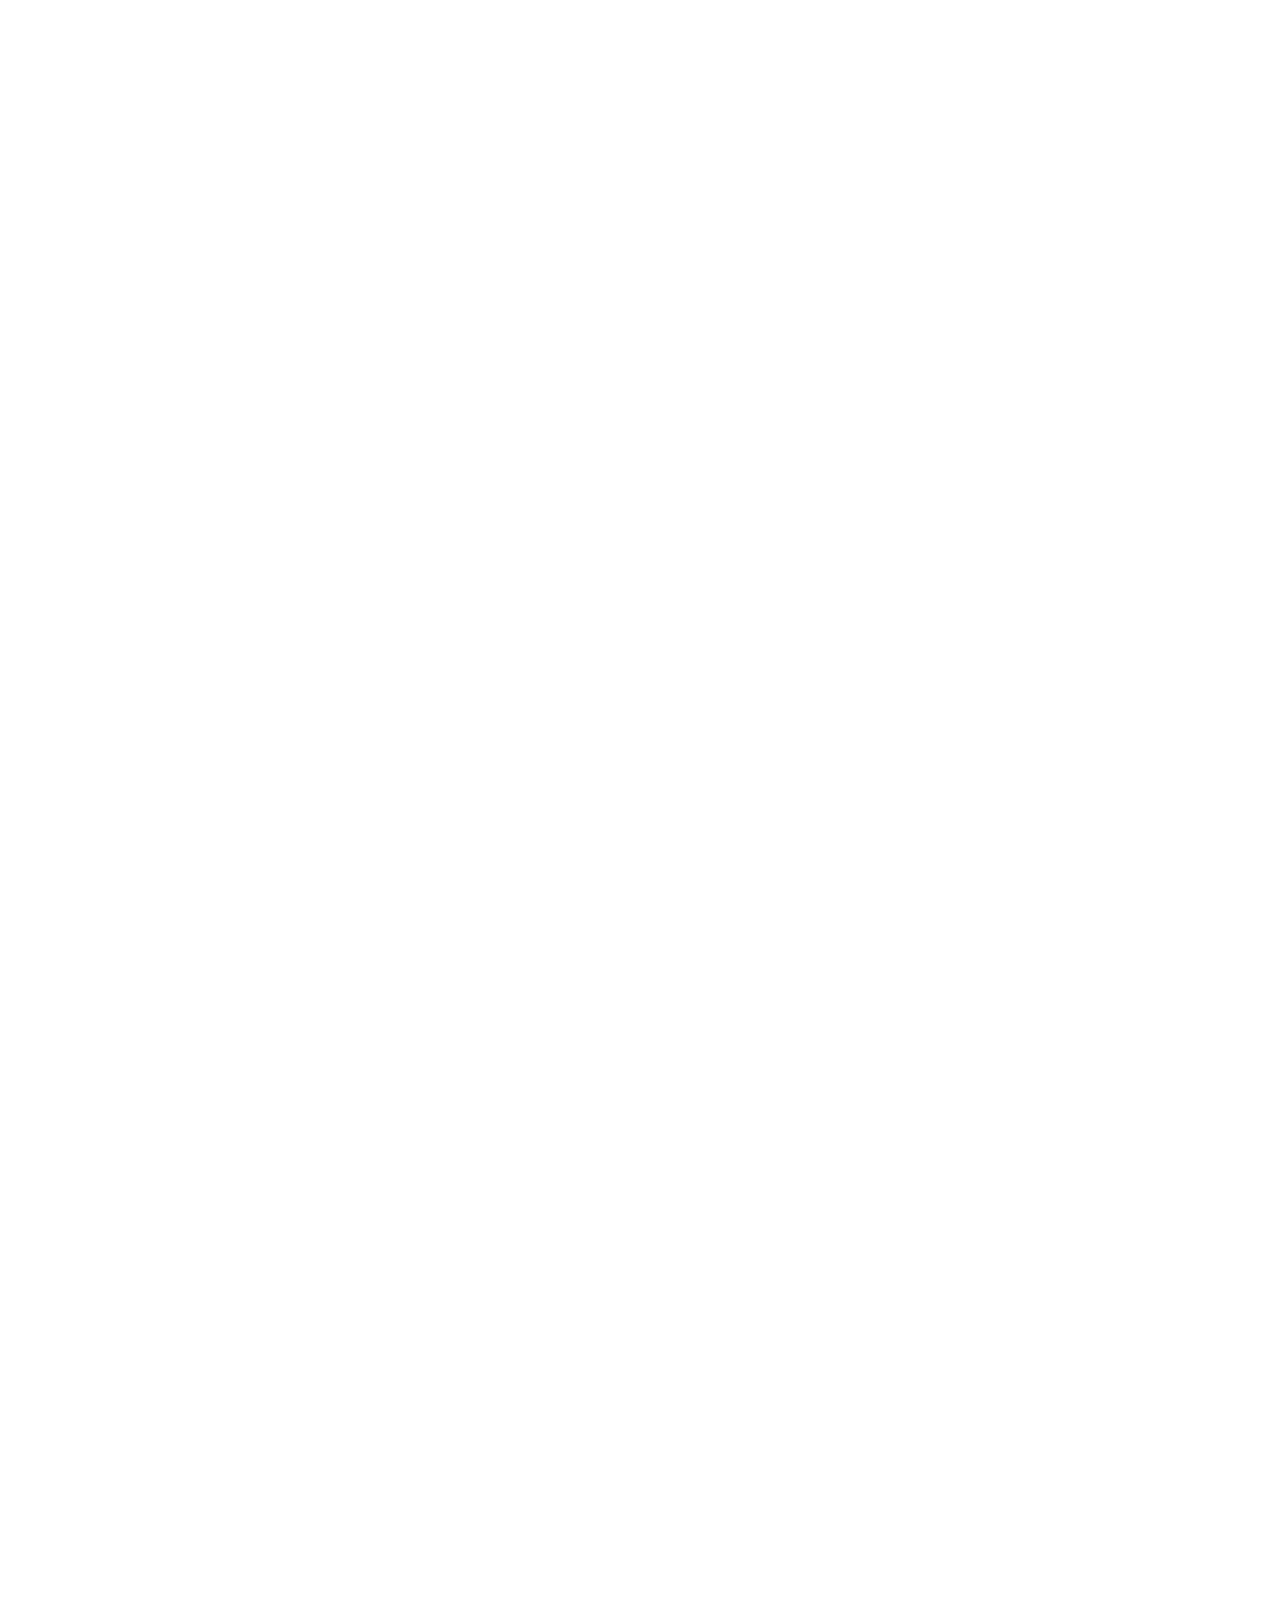
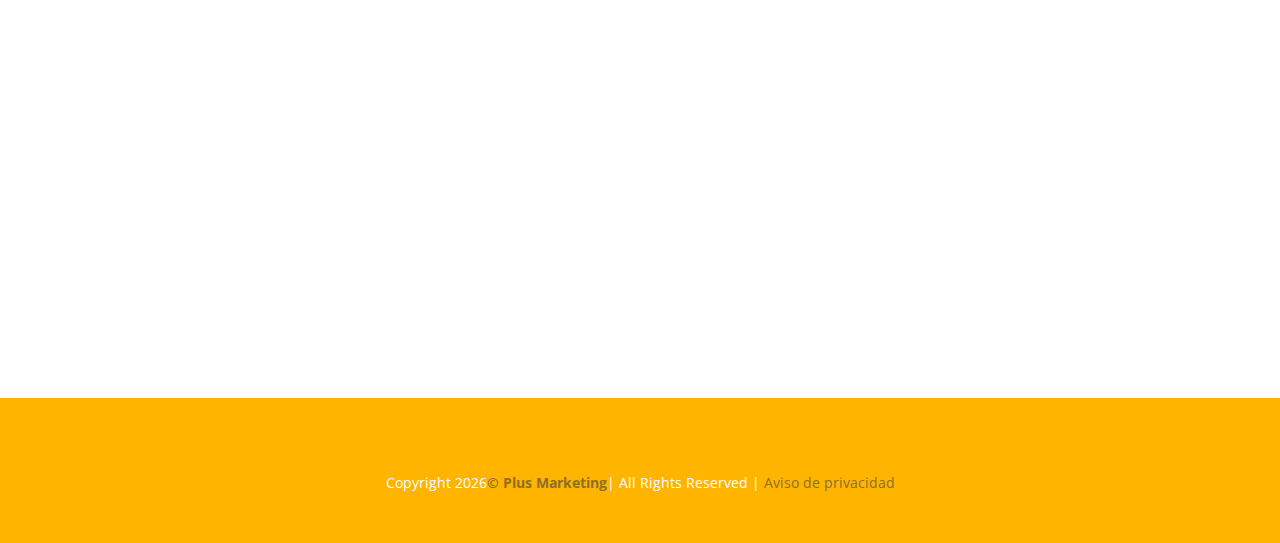
==== commit b3813823: ":lipstick: Almost finished UI" ====
--- a/index.html
+++ b/index.html
@@ -277,23 +277,23 @@
 
         <div class="section-header">
           <h2>Beneficios de Salud y vida</h2>
-          <h3>Servicios:</h3>
-          <div class="row gy-4">
-            <div class="col-lg-3 col-md-4">
+          <h3 class="pt-4 pb-4">Servicios:</h3>
+          <div class="row gy- testimonials-services">
+            <div class="col-lg-4 col-md-4">
               <ul>
                 <li>Análisis de riesgos y exposición</li>
                 <li>Soluciones de financiamiento de riesgos</li>
                 <li>Análisis y control de siniestralidad</li>
               </ul>
             </div>
-            <div class="col-lg-3 col-md-4">
+            <div class="col-lg-4 col-md-4">
               <ul>
                 <li>Programa de contención de costos</li>
                 <li>Asistencia y manejo de reclamaciones</li>
                 <li>Centro especializado de soporte</li>
               </ul>
             </div>
-            <div class="col-lg-3 col-md-4">
+            <div class="col-lg-4 col-md-4">
               <ul>
                 <li>Flexibilidad a procesos y sistemas</li>
                 <li>Acuerdo de servicio</li>
@@ -702,11 +702,11 @@
 
     <div class="container mt-4">
       <div class="copyright">
-        &copy; Copyright Barob<script type="text/JavaScript">
+         Copyright <script type="text/JavaScript">
 
           document.write(new Date().getFullYear());
           
-          </script><strong><span><a href="https://plusmarketing.com.mx" target="_blank">Plus Marketing</a></span></strong>| All Rights Reserved |  <a href="#">Aviso de privacidad</a>              
+          </script><strong><span><a href="https://plusmarketing.com.mx" target="_blank">&copy;  Plus Marketing</a></span></strong>| All Rights Reserved |  <a href="#">Aviso de privacidad</a>              
       </div>
       
     </div>
--- a/assets/css/main.css
+++ b/assets/css/main.css
@@ -11,9 +11,11 @@
 --------------------------------------------------------------*/
 /* Fonts */
 :root {
-  --font-default: "Open Sans", system-ui, -apple-system, "Segoe UI", Roboto, "Helvetica Neue", Arial, "Noto Sans", "Liberation Sans", sans-serif, "Apple Color Emoji", "Segoe UI Emoji", "Segoe UI Symbol", "Noto Color Emoji";
-  --font-primary: "Montserrat", sans-serif;
-  --font-secondary: "Poppins", sans-serif;
+  --font-default: 'Open Sans', system-ui, -apple-system, 'Segoe UI', Roboto,
+    'Helvetica Neue', Arial, 'Noto Sans', 'Liberation Sans', sans-serif,
+    'Apple Color Emoji', 'Segoe UI Emoji', 'Segoe UI Symbol', 'Noto Color Emoji';
+  --font-primary: 'Montserrat', sans-serif;
+  --font-secondary: 'Poppins', sans-serif;
 }
 
 /* Colors */
@@ -81,7 +83,7 @@
 }
 
 .section-header h2:after {
-  content: "";
+  content: '';
   position: absolute;
   display: block;
   width: 50px;
@@ -145,12 +147,13 @@
 }
 
 #preloader:before {
-  content: "";
+  content: '';
   position: fixed;
   top: calc(50% - 30px);
   left: calc(50% - 30px);
   border: 6px solid #fff;
-  border-color: var(--color-primary) transparent var(--color-primary) transparent;
+  border-color: var(--color-primary) transparent var(--color-primary)
+    transparent;
   border-radius: 50%;
   width: 60px;
   height: 60px;
@@ -212,7 +215,6 @@
 }
 
 @media (max-width: 575px) {
-
   .topbar .contact-info i a,
   .topbar .contact-info i span {
     font-size: 13px;
@@ -261,7 +263,6 @@
   margin-right: 6px;
 }
 
-
 .sticked-header-offset {
   margin-top: 70px;
 }
@@ -290,7 +291,7 @@
     position: relative;
   }
 
-  .navbar>ul>li {
+  .navbar > ul > li {
     white-space: nowrap;
     padding: 10px 0 10px 28px;
   }
@@ -317,8 +318,8 @@
     margin-left: 5px;
   }
 
-  .navbar>ul>li>a:before {
-    content: "";
+  .navbar > ul > li > a:before {
+    content: '';
     position: absolute;
     width: 100%;
     height: 2px;
@@ -331,7 +332,7 @@
   }
 
   .navbar a:hover:before,
-  .navbar li:hover>a:before,
+  .navbar li:hover > a:before,
   .navbar .active:before {
     visibility: visible;
     width: 100%;
@@ -340,11 +341,9 @@
   .navbar a:hover,
   .navbar .active,
   .navbar .active:focus,
-  .navbar li:hover>a {
+  .navbar li:hover > a {
     color: #fff;
   }
-
-
 }
 
 @media (min-width: 1280px) and (max-width: 1366px) {
@@ -352,13 +351,12 @@
     left: -90%;
   }
 
-  .navbar .dropdown .dropdown:hover>ul {
+  .navbar .dropdown .dropdown:hover > ul {
     left: -100%;
   }
 }
 
 @media (min-width: 1280px) {
-
   .mobile-nav-show,
   .mobile-nav-hide {
     display: none;
@@ -415,7 +413,7 @@
   .navbar a:hover,
   .navbar .active,
   .navbar .active:focus,
-  .navbar li:hover>a {
+  .navbar li:hover > a {
     color: #fff;
   }
 
@@ -450,7 +448,7 @@
   }
 
   .mobile-nav-active .navbar:before {
-    content: "";
+    content: '';
     position: fixed;
     inset: 0;
     background: var(--color-secondary);
@@ -484,7 +482,6 @@
   color: var(--color-primary);
 }
 
-
 .about .content ul {
   list-style: none;
   padding: 0;
@@ -510,7 +507,10 @@
 .about .play-btn {
   width: 94px;
   height: 94px;
-  background: radial-gradient(var(--color-primary) 50%, rgba(0, 131, 116, 0.4) 52%);
+  background: radial-gradient(
+    var(--color-primary) 50%,
+    rgba(0, 131, 116, 0.4) 52%
+  );
   border-radius: 50%;
   display: block;
   position: absolute;
@@ -520,7 +520,7 @@
 }
 
 .about .play-btn:before {
-  content: "";
+  content: '';
   position: absolute;
   width: 120px;
   height: 120px;
@@ -543,7 +543,7 @@
 }
 
 .about .play-btn:after {
-  content: "";
+  content: '';
   position: absolute;
   left: 50%;
   top: 50%;
@@ -558,7 +558,7 @@
 }
 
 .about .play-btn:hover:before {
-  content: "";
+  content: '';
   position: absolute;
   left: 50%;
   top: 50%;
@@ -605,83 +605,11 @@
 }
 
 /*--------------------------------------------------------------
-# Clients Section
---------------------------------------------------------------*/
-.clients {
-  padding: 40px 0;
-}
-
-.clients .swiper {
-  padding: 10px 0;
-}
-
-.clients .swiper-slide img {
-  transition: 0.3s;
-}
-
-.clients .swiper-slide img:hover {
-  transform: scale(1.1);
-}
-
-.clients .swiper-pagination {
-  margin-top: 20px;
-  position: relative;
-}
-
-.clients .swiper-pagination .swiper-pagination-bullet {
-  width: 12px;
-  height: 12px;
-  background-color: #fff;
-  opacity: 1;
-  background-color: #ddd;
-}
-
-.clients .swiper-pagination .swiper-pagination-bullet-active {
-  background-color: var(--color-primary);
-}
-
-/*--------------------------------------------------------------
-# Stats Counter Section
---------------------------------------------------------------*/
-.stats-counter {
-  padding: 40px 0;
-}
-
-.stats-counter .stats-item {
-  padding: 20px 0;
-  border-bottom: 1px solid #e4e4e4;
-}
-
-.stats-counter .stats-item .purecounter {
-  min-width: 90px;
-  padding-right: 15px;
-}
-
-.stats-counter .stats-item i {
-  font-size: 44px;
-  line-height: 0;
-  margin-right: 15px;
-}
-
-.stats-counter .stats-item span {
-  font-size: 40px;
-  display: block;
-  font-weight: 700;
-  color: var(--color-primary);
-  line-height: 40px;
-}
-
-.stats-counter .stats-item p {
-  margin: 0;
-  font-family: var(--font-primary);
-  font-size: 14px;
-}
-
-/*--------------------------------------------------------------
-# Call To Action Section
+# Call To Action Section PENDIENTE
 --------------------------------------------------------------*/
 .call-to-action .container {
-  background: linear-gradient(rgba(0, 0, 0, 0.5), rgba(0, 0, 0, 0.5)), url("../img/cta-bg.jpg") center center;
+  background: linear-gradient(rgba(0, 0, 0, 0.5), rgba(0, 0, 0, 0.5)),
+    url('../img/barot-cta.jpg') center center;
   background-size: cover;
   padding: 100px 60px;
   border-radius: 15px;
@@ -704,7 +632,10 @@
   width: 94px;
   height: 94px;
   margin-bottom: 20px;
-  background: radial-gradient(var(--color-primary) 50%, rgba(0, 131, 116, 0.4) 52%);
+  background: radial-gradient(
+    var(--color-primary) 50%,
+    rgba(243, 229, 36, 0.4) 52%
+  );
   border-radius: 50%;
   display: inline-block;
   position: relative;
@@ -712,7 +643,7 @@
 }
 
 .call-to-action .play-btn:before {
-  content: "";
+  content: '';
   position: absolute;
   width: 120px;
   height: 120px;
@@ -728,14 +659,14 @@
   animation-timing-function: steps;
   opacity: 1;
   border-radius: 50%;
-  border: 5px solid rgba(0, 131, 116, 0.7);
+  border: 5px solid rgba(248, 232, 10, 0.7);
   top: -15%;
   left: -15%;
   background: rgba(198, 16, 0, 0);
 }
 
 .call-to-action .play-btn:after {
-  content: "";
+  content: '';
   position: absolute;
   left: 50%;
   top: 50%;
@@ -750,7 +681,7 @@
 }
 
 .call-to-action .play-btn:hover:before {
-  content: "";
+  content: '';
   position: absolute;
   left: 50%;
   top: 50%;
@@ -834,7 +765,7 @@
 
 .services .service-item .icon:before {
   position: absolute;
-  content: "";
+  content: '';
   height: 100%;
   width: 100%;
   background: #eeeeee;
@@ -870,7 +801,7 @@
 }
 
 .services .service-item:hover .icon:before {
-  background: #00b6a1;
+  background: var(--color-primary);
 }
 
 .services .service-item:hover h3 {
@@ -880,6 +811,18 @@
 /*--------------------------------------------------------------
 # Testimonials Section
 --------------------------------------------------------------*/
+.testimonials .section-header {
+  padding-bottom: 10px;
+}
+
+.testimonials-services {
+  line-height: 40px;
+}
+
+.testimonials .section-header ul li {
+  list-style: none;
+}
+
 .testimonials .testimonial-wrap {
   padding-left: 10px;
 }
@@ -981,607 +924,6 @@
 }
 
 /*--------------------------------------------------------------
-# Portfolio Section
---------------------------------------------------------------*/
-.portfolio .portfolio-flters {
-  padding: 0 0 20px 0;
-  margin: 0 auto;
-  list-style: none;
-  text-align: center;
-}
-
-.portfolio .portfolio-flters li {
-  cursor: pointer;
-  display: inline-block;
-  padding: 0;
-  font-size: 18px;
-  font-weight: 500;
-  margin: 0 10px;
-  line-height: 1;
-  transition: all 0.3s ease-in-out;
-}
-
-.portfolio .portfolio-flters li:hover,
-.portfolio .portfolio-flters li.filter-active {
-  color: var(--color-primary);
-}
-
-.portfolio .portfolio-flters li:first-child {
-  margin-left: 0;
-}
-
-.portfolio .portfolio-flters li:last-child {
-  margin-right: 0;
-}
-
-@media (max-width: 575px) {
-  .portfolio .portfolio-flters li {
-    font-size: 14px;
-    margin: 0 5px;
-  }
-}
-
-.portfolio .portfolio-wrap {
-  box-shadow: 0px 10px 30px rgba(0, 0, 0, 0.1);
-  border-radius: 10px;
-  height: 100%;
-  overflow: hidden;
-}
-
-.portfolio .portfolio-wrap img {
-  transition: 0.3s;
-  position: relative;
-  z-index: 1;
-}
-
-.portfolio .portfolio-wrap .portfolio-info {
-  padding: 25px 20px;
-  background-color: #fff;
-  position: relative;
-  border-top: 1px solid #f3f3f3;
-  z-index: 2;
-}
-
-.portfolio .portfolio-wrap .portfolio-info h4 {
-  font-size: 18px;
-  font-weight: 600;
-  padding-right: 50px;
-}
-
-.portfolio .portfolio-wrap .portfolio-info h4 a {
-  color: var(--color-default);
-  transition: 0.3s;
-}
-
-.portfolio .portfolio-wrap .portfolio-info h4 a:hover {
-  color: var(--color-primary);
-}
-
-.portfolio .portfolio-wrap .portfolio-info p {
-  color: #6c757d;
-  font-size: 14px;
-  margin-bottom: 0;
-  padding-right: 50px;
-}
-
-.portfolio .portfolio-wrap:hover img {
-  transform: scale(1.1);
-}
-
-/*--------------------------------------------------------------
-# Portfolio Details Section
---------------------------------------------------------------*/
-.portfolio-details .portfolio-details-slider img {
-  width: 100%;
-}
-
-.portfolio-details .portfolio-details-slider .swiper-pagination .swiper-pagination-bullet {
-  width: 12px;
-  height: 12px;
-  background-color: rgba(255, 255, 255, 0.7);
-  opacity: 1;
-}
-
-.portfolio-details .portfolio-details-slider .swiper-pagination .swiper-pagination-bullet-active {
-  background-color: var(--color-primary);
-}
-
-.portfolio-details .swiper-button-prev,
-.portfolio-details .swiper-button-next {
-  width: 48px;
-  height: 48px;
-}
-
-.portfolio-details .swiper-button-prev:after,
-.portfolio-details .swiper-button-next:after {
-  color: rgba(255, 255, 255, 0.8);
-  background-color: rgba(0, 0, 0, 0.2);
-  font-size: 24px;
-  border-radius: 50%;
-  width: 48px;
-  height: 48px;
-  display: flex;
-  align-items: center;
-  justify-content: center;
-  transition: 0.3s;
-}
-
-.portfolio-details .swiper-button-prev:hover:after,
-.portfolio-details .swiper-button-next:hover:after {
-  background-color: rgba(0, 0, 0, 0.6);
-}
-
-@media (max-width: 575px) {
-
-  .portfolio-details .swiper-button-prev,
-  .portfolio-details .swiper-button-next {
-    display: none;
-  }
-}
-
-.portfolio-details .portfolio-info h3 {
-  font-size: 22px;
-  font-weight: 700;
-  margin-bottom: 20px;
-  padding-bottom: 20px;
-  position: relative;
-}
-
-.portfolio-details .portfolio-info h3:after {
-  content: "";
-  position: absolute;
-  display: block;
-  width: 50px;
-  height: 3px;
-  background: var(--color-primary);
-  left: 0;
-  bottom: 0;
-}
-
-.portfolio-details .portfolio-info ul {
-  list-style: none;
-  padding: 0;
-  font-size: 15px;
-}
-
-.portfolio-details .portfolio-info ul li {
-  display: flex;
-  flex-direction: column;
-  padding-bottom: 15px;
-  font-size: 16px;
-}
-
-.portfolio-details .portfolio-info ul strong {
-  text-transform: uppercase;
-  font-weight: 400;
-  color: #9c9c9c;
-  font-size: 12px;
-}
-
-.portfolio-details .portfolio-info .btn-visit {
-  padding: 8px 40px;
-  background: var(--color-primary);
-  color: #fff;
-  border-radius: 50px;
-  transition: 0.3s;
-}
-
-.portfolio-details .portfolio-info .btn-visit:hover {
-  background: #009d8b;
-}
-
-.portfolio-details .portfolio-description h2 {
-  font-size: 26px;
-  font-weight: 700;
-  margin-bottom: 20px;
-}
-
-.portfolio-details .portfolio-description p {
-  padding: 0;
-}
-
-.portfolio-details .portfolio-description .testimonial-item {
-  padding: 30px 30px 0 30px;
-  position: relative;
-  background: white;
-  height: 100%;
-  margin-bottom: 50px;
-}
-
-.portfolio-details .portfolio-description .testimonial-item .testimonial-img {
-  width: 90px;
-  border-radius: 50px;
-  border: 6px solid #fff;
-  float: left;
-  margin: 0 10px 0 0;
-}
-
-.portfolio-details .portfolio-description .testimonial-item h3 {
-  font-size: 18px;
-  font-weight: bold;
-  margin: 15px 0 5px 0;
-  padding-top: 20px;
-}
-
-.portfolio-details .portfolio-description .testimonial-item h4 {
-  font-size: 14px;
-  color: #6c757d;
-  margin: 0;
-}
-
-.portfolio-details .portfolio-description .testimonial-item .quote-icon-left,
-.portfolio-details .portfolio-description .testimonial-item .quote-icon-right {
-  color: #009d8b;
-  font-size: 26px;
-  line-height: 0;
-}
-
-.portfolio-details .portfolio-description .testimonial-item .quote-icon-left {
-  display: inline-block;
-  left: -5px;
-  position: relative;
-}
-
-.portfolio-details .portfolio-description .testimonial-item .quote-icon-right {
-  display: inline-block;
-  right: -5px;
-  position: relative;
-  top: 10px;
-  transform: scale(-1, -1);
-}
-
-.portfolio-details .portfolio-description .testimonial-item p {
-  font-style: italic;
-  margin: 0 0 15px 0 0 0;
-  padding: 0;
-}
-
-/*--------------------------------------------------------------
-# Our Team Section
---------------------------------------------------------------*/
-.team .member {
-  text-align: center;
-  background: #fff;
-  border-radius: 10px;
-  padding: 15px;
-  overflow: hidden;
-  box-shadow: 0px 2px 25px rgba(0, 0, 0, 0.1);
-}
-
-.team .member img {
-  border-radius: 10px;
-  overflow: hidden;
-}
-
-.team .member .member-content {
-  padding: 0 20px 30px 20px;
-}
-
-.team .member h4 {
-  font-weight: 700;
-  margin-top: 16px;
-  margin-bottom: 2px;
-  font-size: 20px;
-}
-
-.team .member span {
-  font-style: italic;
-  display: block;
-  font-size: 14px;
-  color: #6c757d;
-}
-
-.team .member p {
-  padding-top: 10px;
-  font-size: 14px;
-  font-style: italic;
-  color: #6c757d;
-}
-
-.team .member .social {
-  margin-top: 15px;
-  margin-bottom: 10px;
-  display: flex;
-  align-items: center;
-  justify-content: space-around;
-}
-
-.team .member .social a {
-  color: #a2a2a2;
-  transition: 0.3s;
-  border-radius: 50%;
-  width: 40px;
-  height: 40px;
-  display: flex;
-  align-items: center;
-  justify-content: center;
-  border: 1px solid #bbbbbb;
-}
-
-.team .member .social a:hover {
-  color: var(--color-primary);
-  border-color: var(--color-primary);
-}
-
-.team .member .social i {
-  font-size: 18px;
-  margin: 0 2px;
-}
-
-/*--------------------------------------------------------------
-# Pricing Section
---------------------------------------------------------------*/
-.pricing .pricing-item {
-  padding: 60px 40px;
-  box-shadow: 0 3px 20px -2px rgba(108, 117, 125, 0.15);
-  background: #fff;
-  height: 100%;
-  position: relative;
-  border-radius: 15px;
-}
-
-.pricing h3 {
-  font-weight: 600;
-  margin-bottom: 15px;
-  font-size: 20px;
-  color: #555555;
-  text-align: center;
-}
-
-.pricing .icon {
-  margin: 30px auto 30px auto;
-  width: 70px;
-  height: 70px;
-  background: var(--color-primary);
-  border-radius: 50%;
-  display: flex;
-  align-items: center;
-  justify-content: center;
-  transition: 0.3s;
-  transform-style: preserve-3d;
-}
-
-.pricing .icon i {
-  color: #fff;
-  font-size: 28px;
-  transition: ease-in-out 0.3s;
-  line-height: 0;
-}
-
-.pricing .icon::before {
-  position: absolute;
-  content: "";
-  height: 86px;
-  width: 86px;
-  border-radius: 50%;
-  background: #87c1bb;
-  transition: all 0.3s ease-out 0s;
-  transform: translateZ(-1px);
-}
-
-.pricing .icon::after {
-  position: absolute;
-  content: "";
-  height: 102px;
-  width: 102px;
-  border-radius: 50%;
-  background: #d2eeeb;
-  transition: all 0.3s ease-out 0s;
-  transform: translateZ(-2px);
-}
-
-.pricing h4 {
-  font-size: 48px;
-  color: var(--color-secondary);
-  font-weight: 700;
-  font-family: var(--font-secondary);
-  margin-bottom: 0;
-  text-align: center;
-}
-
-.pricing h4 sup {
-  font-size: 28px;
-}
-
-.pricing h4 span {
-  color: rgba(108, 117, 125, 0.8);
-  font-size: 18px;
-  font-weight: 400;
-}
-
-.pricing ul {
-  padding: 20px 0;
-  list-style: none;
-  color: #6c757d;
-  text-align: left;
-  line-height: 20px;
-}
-
-.pricing ul li {
-  padding: 10px 0;
-  display: flex;
-  align-items: center;
-}
-
-.pricing ul i {
-  color: #059652;
-  font-size: 24px;
-  padding-right: 3px;
-}
-
-.pricing ul .na {
-  color: rgba(108, 117, 125, 0.5);
-}
-
-.pricing ul .na i {
-  color: rgba(108, 117, 125, 0.5);
-}
-
-.pricing ul .na span {
-  text-decoration: line-through;
-}
-
-.pricing .buy-btn {
-  display: inline-block;
-  padding: 10px 40px;
-  border-radius: 50px;
-  color: var(--color-primary);
-  border: 1px solid rgba(0, 131, 116, 0.2);
-  transition: none;
-  font-size: 16px;
-  font-weight: 600;
-  font-family: var(--font-primary);
-  transition: 0.3s;
-}
-
-.pricing .buy-btn:hover {
-  background: var(--color-primary);
-  color: #fff;
-}
-
-.pricing .featured {
-  z-index: 10;
-  border: 3px solid var(--color-primary);
-}
-
-@media (min-width: 992px) {
-  .pricing .featured {
-    transform: scale(1.15);
-  }
-}
-
-/*--------------------------------------------------------------
-# Frequently Asked Questions Section
---------------------------------------------------------------*/
-.faq .content h3 {
-  font-weight: 400;
-  font-size: 34px;
-}
-
-.faq .content h4 {
-  font-size: 20px;
-  font-weight: 700;
-  margin-top: 5px;
-}
-
-.faq .content p {
-  font-size: 15px;
-  color: #6c757d;
-}
-
-.faq .accordion-item {
-  border: 0;
-  margin-bottom: 20px;
-  box-shadow: 0px 5px 25px 0px rgba(0, 0, 0, 0.06);
-  border-radius: 10px;
-}
-
-.faq .accordion-item:last-child {
-  margin-bottom: 0;
-}
-
-.faq .accordion-collapse {
-  border: 0;
-}
-
-.faq .accordion-button {
-  padding: 20px 50px 20px 20px;
-  font-weight: 600;
-  border: 0;
-  font-size: 18px;
-  line-height: 24px;
-  color: var(--color-default);
-  text-align: left;
-  background: #fff;
-  box-shadow: none;
-  border-radius: 10px;
-}
-
-.faq .accordion-button .num {
-  padding-right: 10px;
-  font-size: 20px;
-  line-height: 0;
-  color: var(--color-primary);
-}
-
-.faq .accordion-button:not(.collapsed) {
-  color: var(--color-primary);
-  border-bottom: 0;
-  box-shadow: none;
-}
-
-.faq .accordion-button:after {
-  position: absolute;
-  right: 20px;
-  top: 20px;
-}
-
-.faq .accordion-body {
-  padding: 0 40px 30px 45px;
-  border: 0;
-  border-radius: 10px;
-  background: #fff;
-  box-shadow: none;
-}
-
-/*--------------------------------------------------------------
-# Recent Blog Posts Section
---------------------------------------------------------------*/
-.recent-posts article {
-  box-shadow: 0 4px 16px rgba(0, 0, 0, 0.1);
-  background-color: #fff;
-  padding: 30px;
-  height: 100%;
-  border-radius: 10px;
-  overflow: hidden;
-}
-
-.recent-posts .post-img {
-  max-height: 240px;
-  margin: -30px -30px 15px -30px;
-  overflow: hidden;
-}
-
-.recent-posts .post-category {
-  font-size: 16px;
-  color: #6f6f6f;
-  margin-bottom: 10px;
-}
-
-.recent-posts .title {
-  font-size: 22px;
-  font-weight: 700;
-  padding: 0;
-  margin: 0 0 20px 0;
-}
-
-.recent-posts .title a {
-  color: var(--color-default);
-  transition: 0.3s;
-}
-
-.recent-posts .title a:hover {
-  color: var(--color-primary);
-}
-
-.recent-posts .post-author-img {
-  width: 50px;
-  border-radius: 50%;
-  margin-right: 15px;
-}
-
-.recent-posts .post-author {
-  font-weight: 600;
-  margin-bottom: 5px;
-}
-
-.recent-posts .post-date {
-  font-size: 14px;
-  color: #3c3c3c;
-  margin-bottom: 0;
-}
-
-/*--------------------------------------------------------------
 # Contact Section
 --------------------------------------------------------------*/
 .contact .info-container {
@@ -1594,7 +936,7 @@
 
 .contact .info-item {
   width: 100%;
-  background-color: #009282;
+  background-color: var(--color-secondary);
   margin-bottom: 20px;
   padding: 20px;
   border-radius: 10px;
@@ -1660,7 +1002,7 @@
   font-weight: 600;
 }
 
-.contact .php-email-form .error-message br+br {
+.contact .php-email-form .error-message br + br {
   margin-top: 25px;
 }
 
@@ -1681,7 +1023,7 @@
 }
 
 .contact .php-email-form .loading:before {
-  content: "";
+  content: '';
   display: inline-block;
   border-radius: 50%;
   width: 24px;
@@ -1700,14 +1042,14 @@
   font-size: 14px;
 }
 
-.contact .php-email-form input[type=text],
-.contact .php-email-form input[type=email],
+.contact .php-email-form input[type='text'],
+.contact .php-email-form input[type='email'],
 .contact .php-email-form textarea {
   padding: 12px 15px;
 }
 
-.contact .php-email-form input[type=text]:focus,
-.contact .php-email-form input[type=email]:focus,
+.contact .php-email-form input[type='text']:focus,
+.contact .php-email-form input[type='email']:focus,
 .contact .php-email-form textarea:focus {
   border-color: var(--color-primary);
 }
@@ -1716,7 +1058,7 @@
   padding: 10px 12px;
 }
 
-.contact .php-email-form button[type=submit] {
+.contact .php-email-form button[type='submit'] {
   background: var(--color-primary);
   border: 0;
   padding: 14px 45px;
@@ -1725,8 +1067,8 @@
   border-radius: 50px;
 }
 
-.contact .php-email-form button[type=submit]:hover {
-  background: rgba(0, 131, 116, 0.8);
+.contact .php-email-form button[type='submit']:hover {
+  background: var(--color-secondary);
 }
 
 @-webkit-keyframes animate-loading {
@@ -1773,7 +1115,7 @@
 }
 
 .hero p {
-  color: #fff; 
+  color: #fff;
   font-weight: 400;
   margin-bottom: 30px;
 }
@@ -1805,7 +1147,6 @@
   font-weight: 600;
 }
 
-
 @media (max-width: 640px) {
   .hero h2 {
     font-size: 36px;
@@ -1823,7 +1164,7 @@
 
 @media (min-width: 1200px) {
   .hero .icon-boxes:before {
-    content: "";
+    content: '';
     position: absolute;
     bottom: 0;
     left: 0;
@@ -1854,7 +1195,6 @@
   font-size: 24px;
 }
 
-
 .hero .icon-box .icon {
   margin-bottom: 20px;
   padding-top: 10px;
@@ -1865,557 +1205,6 @@
   color: rgba(255, 255, 255, 0.6);
 }
 
-
-/*--------------------------------------------------------------
-# Blog
---------------------------------------------------------------*/
-.blog .blog-pagination {
-  margin-top: 30px;
-  color: #555555;
-}
-
-.blog .blog-pagination ul {
-  display: flex;
-  padding: 0;
-  margin: 0;
-  list-style: none;
-}
-
-.blog .blog-pagination li {
-  margin: 0 5px;
-  transition: 0.3s;
-  border-radius: 10px;
-}
-
-.blog .blog-pagination li a {
-  color: var(--color-default);
-  padding: 7px 16px;
-  display: flex;
-  align-items: center;
-  justify-content: center;
-}
-
-.blog .blog-pagination li.active,
-.blog .blog-pagination li:hover {
-  background: var(--color-primary);
-  color: #fff;
-}
-
-.blog .blog-pagination li.active a,
-.blog .blog-pagination li:hover a {
-  color: var(--color-white);
-}
-
-/*--------------------------------------------------------------
-# Blog Posts List
---------------------------------------------------------------*/
-.blog .posts-list article {
-  box-shadow: 0 4px 16px rgba(0, 0, 0, 0.1);
-  padding: 30px;
-  height: 100%;
-  border-radius: 10px;
-  overflow: hidden;
-}
-
-.blog .posts-list .post-img {
-  max-height: 240px;
-  margin: -30px -30px 15px -30px;
-  overflow: hidden;
-}
-
-.blog .posts-list .post-category {
-  font-size: 16px;
-  color: #555555;
-  margin-bottom: 10px;
-}
-
-.blog .posts-list .title {
-  font-size: 22px;
-  font-weight: 700;
-  padding: 0;
-  margin: 0 0 20px 0;
-}
-
-.blog .posts-list .title a {
-  color: var(--color-default);
-  transition: 0.3s;
-}
-
-.blog .posts-list .title a:hover {
-  color: var(--color-primary);
-}
-
-.blog .posts-list .post-author-img {
-  width: 50px;
-  border-radius: 50%;
-  margin-right: 15px;
-}
-
-.blog .posts-list .post-author-list {
-  font-weight: 600;
-  margin-bottom: 5px;
-}
-
-.blog .posts-list .post-date {
-  font-size: 14px;
-  color: #3c3c3c;
-  margin-bottom: 0;
-}
-
-/*--------------------------------------------------------------
-# Blog Details
---------------------------------------------------------------*/
-.blog .blog-details {
-  box-shadow: 0 4px 16px rgba(0, 0, 0, 0.1);
-  padding: 30px;
-  border-radius: 10px;
-}
-
-.blog .blog-details .post-img {
-  margin: -30px -30px 20px -30px;
-  overflow: hidden;
-  border-radius: 10px 10px 0 0;
-}
-
-.blog .blog-details .title {
-  font-size: 28px;
-  font-weight: 700;
-  padding: 0;
-  margin: 20px 0 0 0;
-  color: var(--color-default);
-}
-
-.blog .blog-details .content {
-  margin-top: 20px;
-}
-
-.blog .blog-details .content h3 {
-  font-size: 22px;
-  margin-top: 30px;
-  font-weight: bold;
-}
-
-.blog .blog-details .content blockquote {
-  overflow: hidden;
-  background-color: rgba(34, 34, 34, 0.06);
-  padding: 60px;
-  position: relative;
-  text-align: center;
-  margin: 20px 0;
-}
-
-.blog .blog-details .content blockquote p {
-  color: var(--color-default);
-  line-height: 1.6;
-  margin-bottom: 0;
-  font-style: italic;
-  font-weight: 500;
-  font-size: 22px;
-}
-
-.blog .blog-details .content blockquote:after {
-  content: "";
-  position: absolute;
-  left: 0;
-  top: 0;
-  bottom: 0;
-  width: 3px;
-  background-color: var(--color-secondary);
-  margin-top: 20px;
-  margin-bottom: 20px;
-}
-
-.blog .blog-details .meta-top {
-  margin-top: 20px;
-  color: #6c757d;
-}
-
-.blog .blog-details .meta-top ul {
-  display: flex;
-  flex-wrap: wrap;
-  list-style: none;
-  align-items: center;
-  padding: 0;
-  margin: 0;
-}
-
-.blog .blog-details .meta-top ul li+li {
-  padding-left: 20px;
-}
-
-.blog .blog-details .meta-top i {
-  font-size: 16px;
-  margin-right: 8px;
-  line-height: 0;
-  color: var(--color-primary);
-}
-
-.blog .blog-details .meta-top a {
-  color: #6c757d;
-  font-size: 14px;
-  display: inline-block;
-  line-height: 1;
-}
-
-.blog .blog-details .meta-bottom {
-  padding-top: 10px;
-  border-top: 1px solid rgba(34, 34, 34, 0.15);
-}
-
-.blog .blog-details .meta-bottom i {
-  color: #555555;
-  display: inline;
-}
-
-.blog .blog-details .meta-bottom a {
-  color: rgba(34, 34, 34, 0.8);
-  transition: 0.3s;
-}
-
-.blog .blog-details .meta-bottom a:hover {
-  color: var(--color-primary);
-}
-
-.blog .blog-details .meta-bottom .cats {
-  list-style: none;
-  display: inline;
-  padding: 0 20px 0 0;
-  font-size: 14px;
-}
-
-.blog .blog-details .meta-bottom .cats li {
-  display: inline-block;
-}
-
-.blog .blog-details .meta-bottom .tags {
-  list-style: none;
-  display: inline;
-  padding: 0;
-  font-size: 14px;
-}
-
-.blog .blog-details .meta-bottom .tags li {
-  display: inline-block;
-}
-
-.blog .blog-details .meta-bottom .tags li+li::before {
-  padding-right: 6px;
-  color: var(--color-default);
-  content: ",";
-}
-
-.blog .blog-details .meta-bottom .share {
-  font-size: 16px;
-}
-
-.blog .blog-details .meta-bottom .share i {
-  padding-left: 5px;
-}
-
-.blog .post-author {
-  padding: 20px;
-  margin-top: 30px;
-  box-shadow: 0 4px 16px rgba(0, 0, 0, 0.1);
-  border-radius: 10px;
-}
-
-.blog .post-author img {
-  max-width: 120px;
-  margin-right: 20px;
-}
-
-.blog .post-author h4 {
-  font-weight: 600;
-  font-size: 22px;
-  margin-bottom: 0px;
-  padding: 0;
-  color: var(--color-default);
-}
-
-.blog .post-author .social-links {
-  margin: 0 10px 10px 0;
-}
-
-.blog .post-author .social-links a {
-  color: rgba(34, 34, 34, 0.5);
-  margin-right: 5px;
-}
-
-.blog .post-author p {
-  font-style: italic;
-  color: rgba(108, 117, 125, 0.8);
-  margin-bottom: 0;
-}
-
-/*--------------------------------------------------------------
-# Blog Sidebar
---------------------------------------------------------------*/
-.blog .sidebar {
-  padding: 30px;
-  box-shadow: 0 4px 16px rgba(0, 0, 0, 0.1);
-  border-radius: 10px;
-}
-
-.blog .sidebar .sidebar-title {
-  font-size: 20px;
-  font-weight: 700;
-  padding: 0;
-  margin: 0;
-  color: var(--color-default);
-}
-
-.blog .sidebar .sidebar-item+.sidebar-item {
-  margin-top: 40px;
-}
-
-.blog .sidebar .search-form form {
-  background: #fff;
-  border: 1px solid rgba(34, 34, 34, 0.3);
-  padding: 5px 10px;
-  position: relative;
-  border-radius: 50px;
-}
-
-.blog .sidebar .search-form form input[type=text] {
-  border: 0;
-  padding: 4px;
-  border-radius: 50px;
-  width: calc(100% - 60px);
-}
-
-.blog .sidebar .search-form form input[type=text]:focus {
-  outline: none;
-}
-
-.blog .sidebar .search-form form button {
-  position: absolute;
-  top: 0;
-  right: 0;
-  bottom: 0;
-  border: 0;
-  background: none;
-  font-size: 16px;
-  padding: 0 25px;
-  margin: -1px;
-  background: var(--color-primary);
-  color: #fff;
-  transition: 0.3s;
-  border-radius: 50px;
-  line-height: 0;
-}
-
-.blog .sidebar .search-form form button i {
-  line-height: 0;
-}
-
-.blog .sidebar .search-form form button:hover {
-  background: rgba(0, 131, 116, 0.8);
-}
-
-.blog .sidebar .categories ul {
-  list-style: none;
-  padding: 0;
-}
-
-.blog .sidebar .categories ul li+li {
-  padding-top: 10px;
-}
-
-.blog .sidebar .categories ul a {
-  color: var(--color-default);
-  transition: 0.3s;
-}
-
-.blog .sidebar .categories ul a:hover {
-  color: var(--color-primary);
-}
-
-.blog .sidebar .categories ul a span {
-  padding-left: 5px;
-  color: rgba(34, 34, 34, 0.4);
-  font-size: 14px;
-}
-
-.blog .sidebar .recent-posts .post-item+.post-item {
-  margin-top: 15px;
-}
-
-.blog .sidebar .recent-posts img {
-  width: 80px;
-  float: left;
-}
-
-.blog .sidebar .recent-posts h4 {
-  font-size: 15px;
-  margin-left: 95px;
-  font-weight: bold;
-}
-
-.blog .sidebar .recent-posts h4 a {
-  color: var(--color-default);
-  transition: 0.3s;
-}
-
-.blog .sidebar .recent-posts h4 a:hover {
-  color: var(--color-primary);
-}
-
-.blog .sidebar .recent-posts time {
-  display: block;
-  margin-left: 95px;
-  font-style: italic;
-  font-size: 14px;
-  color: rgba(34, 34, 34, 0.4);
-}
-
-.blog .sidebar .tags {
-  margin-bottom: -10px;
-}
-
-.blog .sidebar .tags ul {
-  list-style: none;
-  padding: 0;
-}
-
-.blog .sidebar .tags ul li {
-  display: inline-block;
-}
-
-.blog .sidebar .tags ul a {
-  color: #555555;
-  font-size: 14px;
-  padding: 6px 20px;
-  margin: 0 6px 8px 0;
-  border: 1px solid #d5d5d5;
-  display: inline-block;
-  transition: 0.3s;
-  border-radius: 50px;
-}
-
-.blog .sidebar .tags ul a:hover {
-  color: #fff;
-  border: 1px solid var(--color-primary);
-  background: var(--color-primary);
-}
-
-.blog .sidebar .tags ul a span {
-  padding-left: 5px;
-  color: rgba(85, 85, 85, 0.8);
-  font-size: 14px;
-}
-
-/*--------------------------------------------------------------
-# Blog Comments
---------------------------------------------------------------*/
-.blog .comments {
-  margin-top: 30px;
-}
-
-.blog .comments .comments-count {
-  font-weight: bold;
-}
-
-.blog .comments .comment {
-  margin-top: 30px;
-  position: relative;
-}
-
-.blog .comments .comment .comment-img {
-  margin-right: 14px;
-}
-
-.blog .comments .comment .comment-img img {
-  width: 60px;
-}
-
-.blog .comments .comment h5 {
-  font-size: 16px;
-  margin-bottom: 2px;
-}
-
-.blog .comments .comment h5 a {
-  font-weight: bold;
-  color: var(--color-default);
-  transition: 0.3s;
-}
-
-.blog .comments .comment h5 a:hover {
-  color: var(--color-primary);
-}
-
-.blog .comments .comment h5 .reply {
-  padding-left: 10px;
-  color: var(--color-primary);
-}
-
-.blog .comments .comment h5 .reply i {
-  font-size: 20px;
-}
-
-.blog .comments .comment time {
-  display: block;
-  font-size: 14px;
-  color: rgba(34, 34, 34, 0.8);
-  margin-bottom: 5px;
-}
-
-.blog .comments .comment.comment-reply {
-  padding-left: 40px;
-}
-
-.blog .comments .reply-form {
-  margin-top: 30px;
-  padding: 30px;
-  box-shadow: 0 0 16px rgba(0, 0, 0, 0.1);
-  border-radius: 10px;
-}
-
-.blog .comments .reply-form h4 {
-  font-weight: bold;
-  font-size: 22px;
-}
-
-.blog .comments .reply-form p {
-  font-size: 14px;
-}
-
-.blog .comments .reply-form input {
-  border-radius: 4px;
-  padding: 10px 10px;
-  font-size: 14px;
-}
-
-.blog .comments .reply-form input:focus {
-  box-shadow: none;
-  border-color: rgba(0, 131, 116, 0.8);
-}
-
-.blog .comments .reply-form textarea {
-  border-radius: 4px;
-  padding: 10px 10px;
-  font-size: 14px;
-}
-
-.blog .comments .reply-form textarea:focus {
-  box-shadow: none;
-  border-color: rgba(0, 131, 116, 0.8);
-}
-
-.blog .comments .reply-form .form-group {
-  margin-bottom: 25px;
-}
-
-.blog .comments .reply-form .btn-primary {
-  border-radius: 50px;
-  padding: 14px 40px;
-  border: 0;
-  background-color: var(--color-secondary);
-}
-
-.blog .comments .reply-form .btn-primary:hover {
-  background-color: rgba(248, 90, 64, 0.8);
-}
-
 /*--------------------------------------------------------------
 # Footer
 --------------------------------------------------------------*/
@@ -2426,97 +1215,6 @@
   color: white;
 }
 
-.footer .footer-info .logo {
-  line-height: 0;
-  margin-bottom: 25px;
-}
-
-.footer .footer-info .logo img {
-  max-height: 40px;
-  margin-right: 6px;
-}
-
-.footer .footer-info .logo span {
-  font-size: 30px;
-  font-weight: 700;
-  letter-spacing: 1px;
-  color: #fff;
-  font-family: var(--font-primary);
-}
-
-.footer .footer-info p {
-  font-size: 14px;
-  font-family: var(--font-primary);
-}
-
-.footer .social-links a {
-  display: flex;
-  align-items: center;
-  justify-content: center;
-  width: 40px;
-  height: 40px;
-  border-radius: 50%;
-  border: 1px solid rgba(255, 255, 255, 0.2);
-  font-size: 16px;
-  color: rgba(255, 255, 255, 0.7);
-  margin-right: 10px;
-  transition: 0.3s;
-}
-
-.footer .social-links a:hover {
-  color: #fff;
-  border-color: #fff;
-}
-
-.footer h4 {
-  font-size: 16px;
-  font-weight: bold;
-  position: relative;
-  padding-bottom: 12px;
-}
-
-.footer .footer-links {
-  margin-bottom: 30px;
-}
-
-.footer .footer-links ul {
-  list-style: none;
-  padding: 0;
-  margin: 0;
-}
-
-.footer .footer-links ul i {
-  padding-right: 2px;
-  color: rgba(0, 131, 116, 0.8);
-  font-size: 12px;
-  line-height: 0;
-}
-
-.footer .footer-links ul li {
-  padding: 10px 0;
-  display: flex;
-  align-items: center;
-}
-
-.footer .footer-links ul li:first-child {
-  padding-top: 0;
-}
-
-.footer .footer-links ul a {
-  color: rgba(255, 255, 255, 0.7);
-  transition: 0.3s;
-  display: inline-block;
-  line-height: 1;
-}
-
-.footer .footer-links ul a:hover {
-  color: #fff;
-}
-
-.footer .footer-contact p {
-  line-height: 26px;
-}
-
 .footer .copyright {
   text-align: center;
 }
@@ -2527,13 +1225,17 @@
   font-size: 13px;
 }
 
-.footer .credits a {
-  color: #fff;
-}
-
-.font-14{
+.footer .copyright a {
+  color: var(--color-secondary);
+}
+
+.footer .copyright a:hover {
+  color: var(--color-default);
+}
+
+.font-14 {
   font-size: 14px;
 }
-.list-none{
+.list-none {
   list-style: none;
-}+}
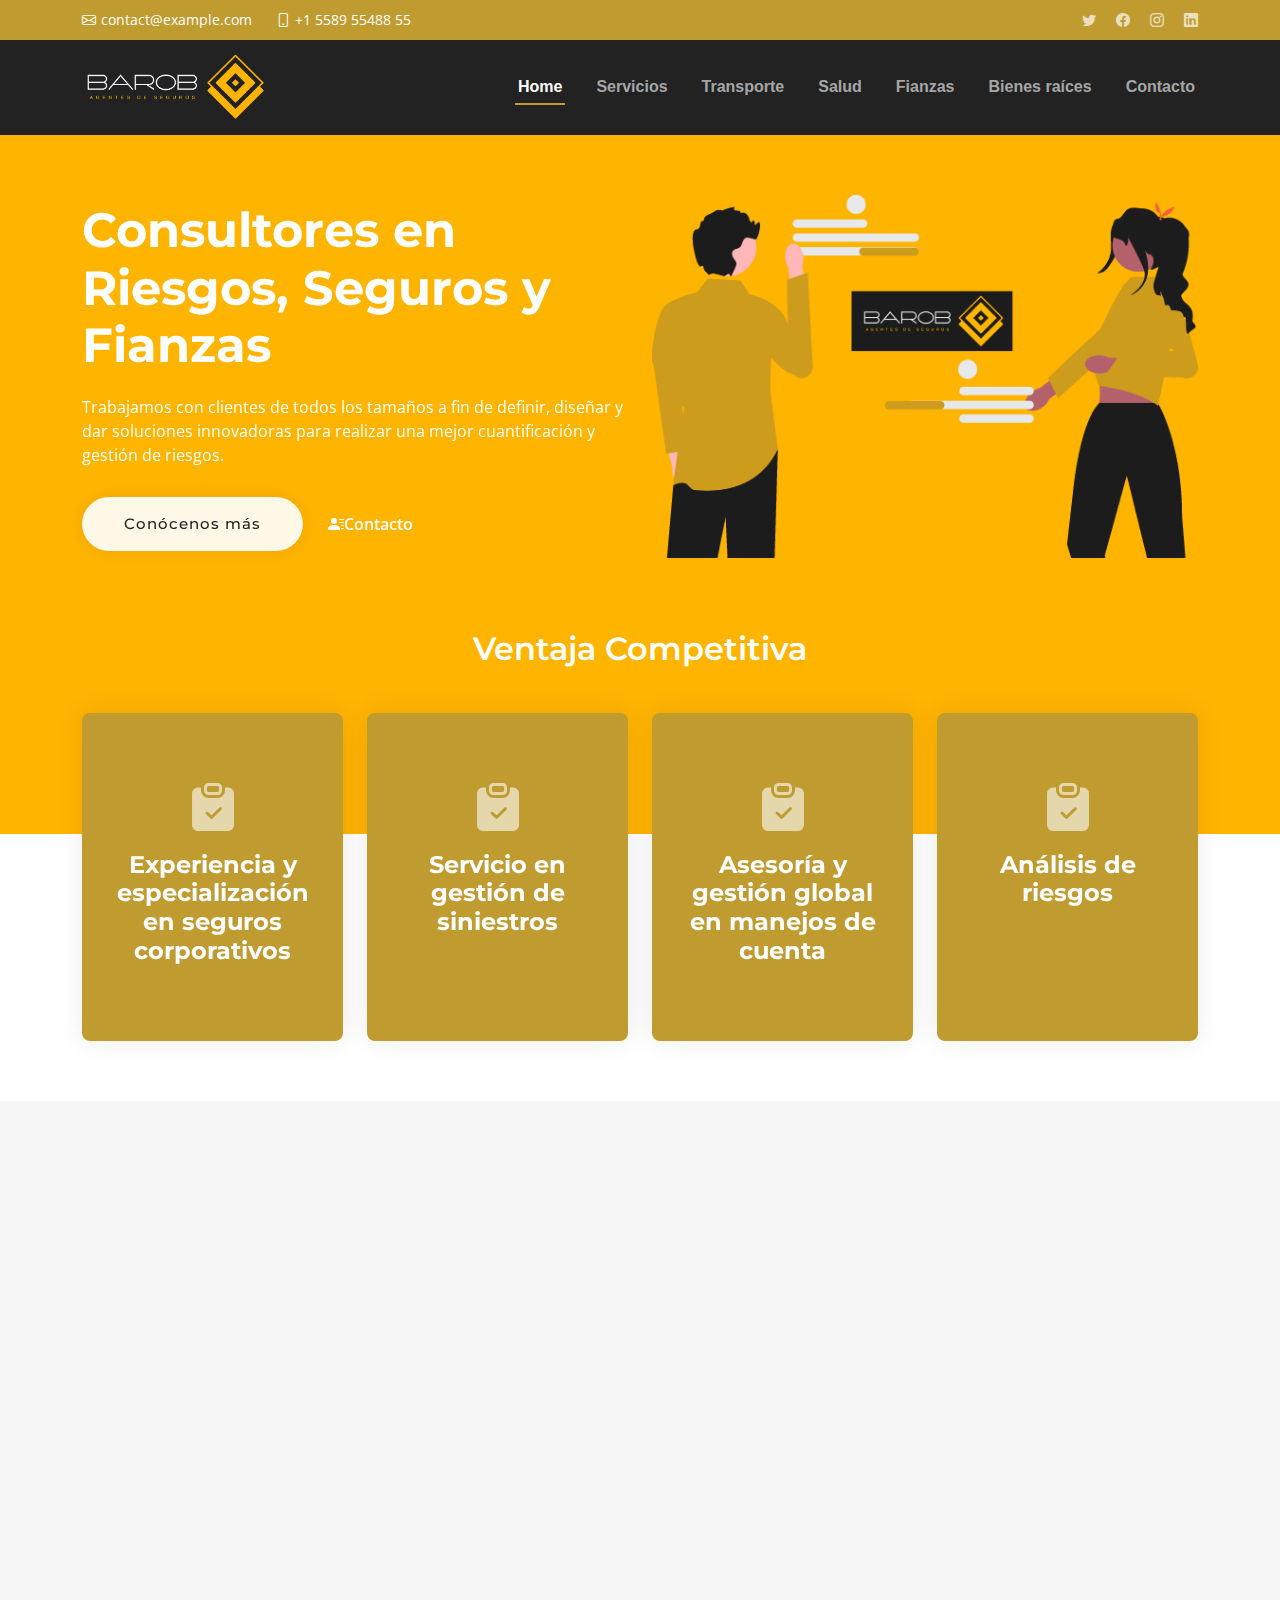
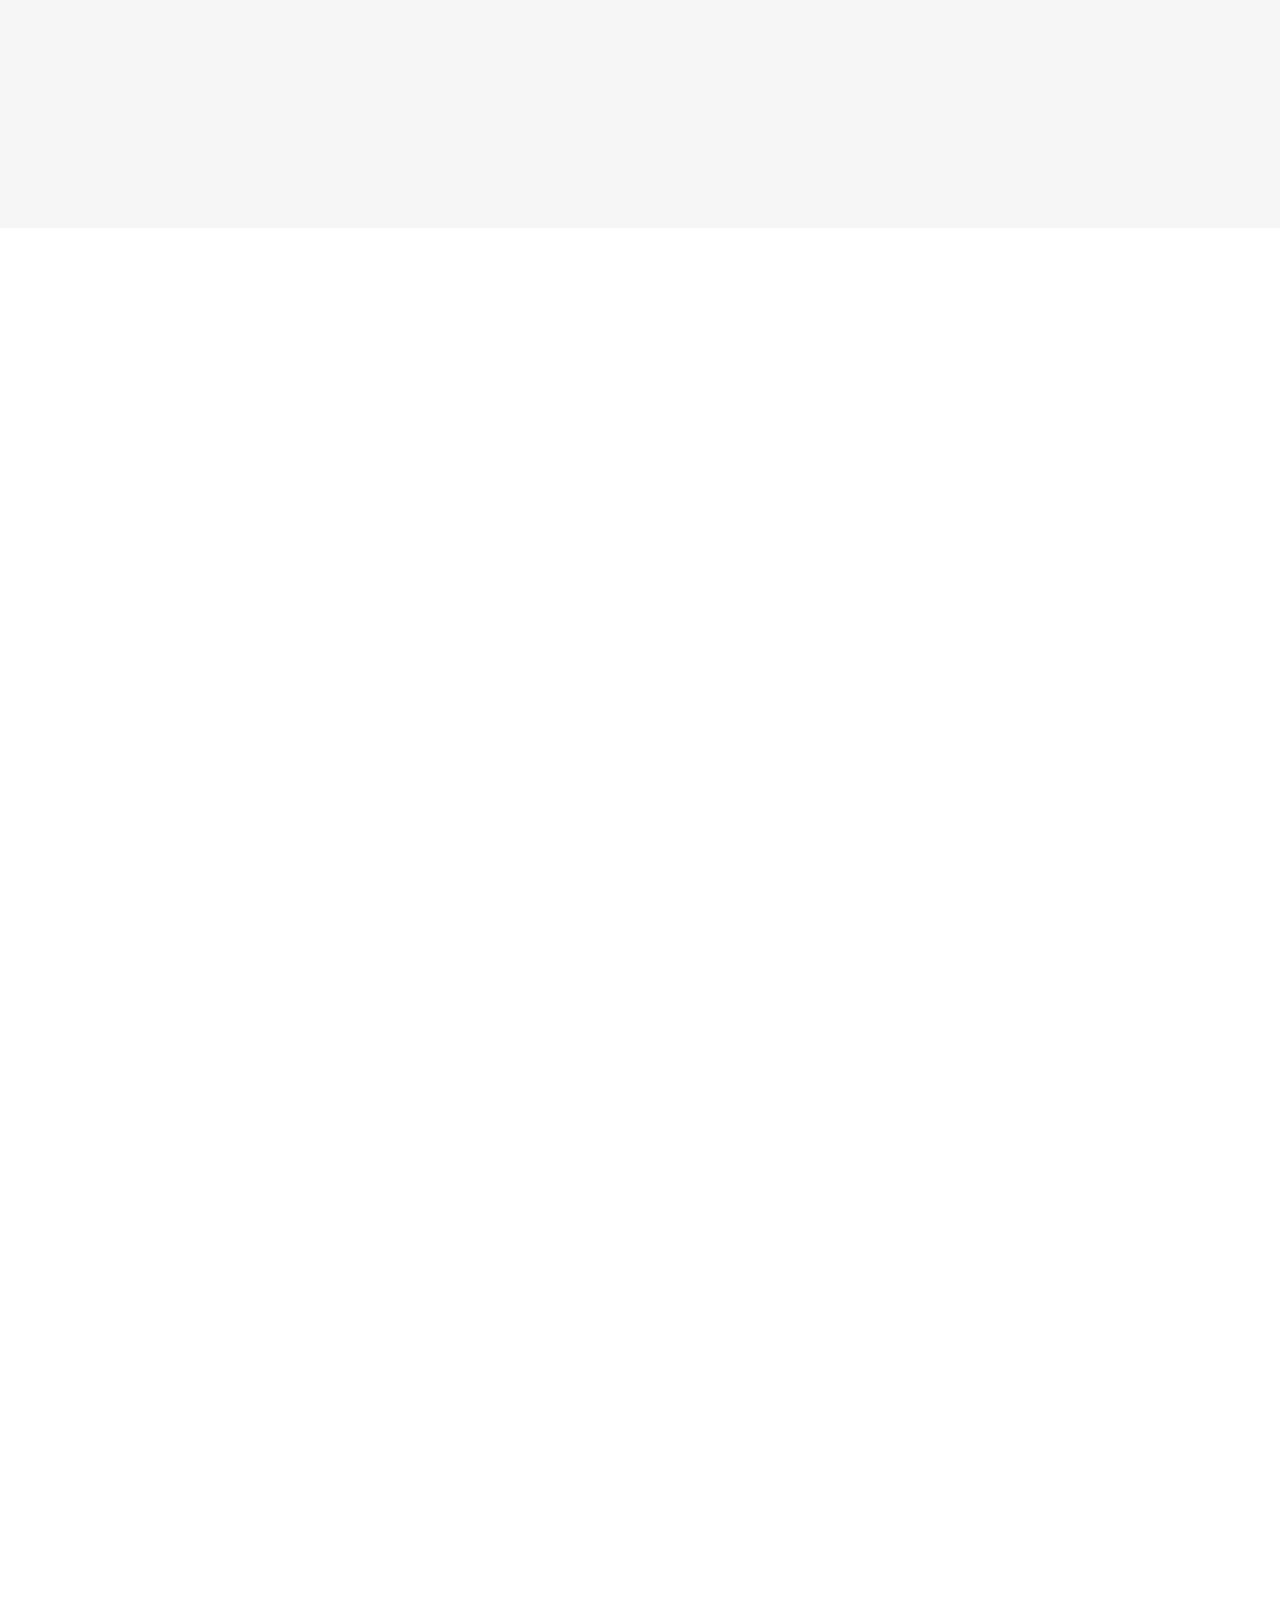
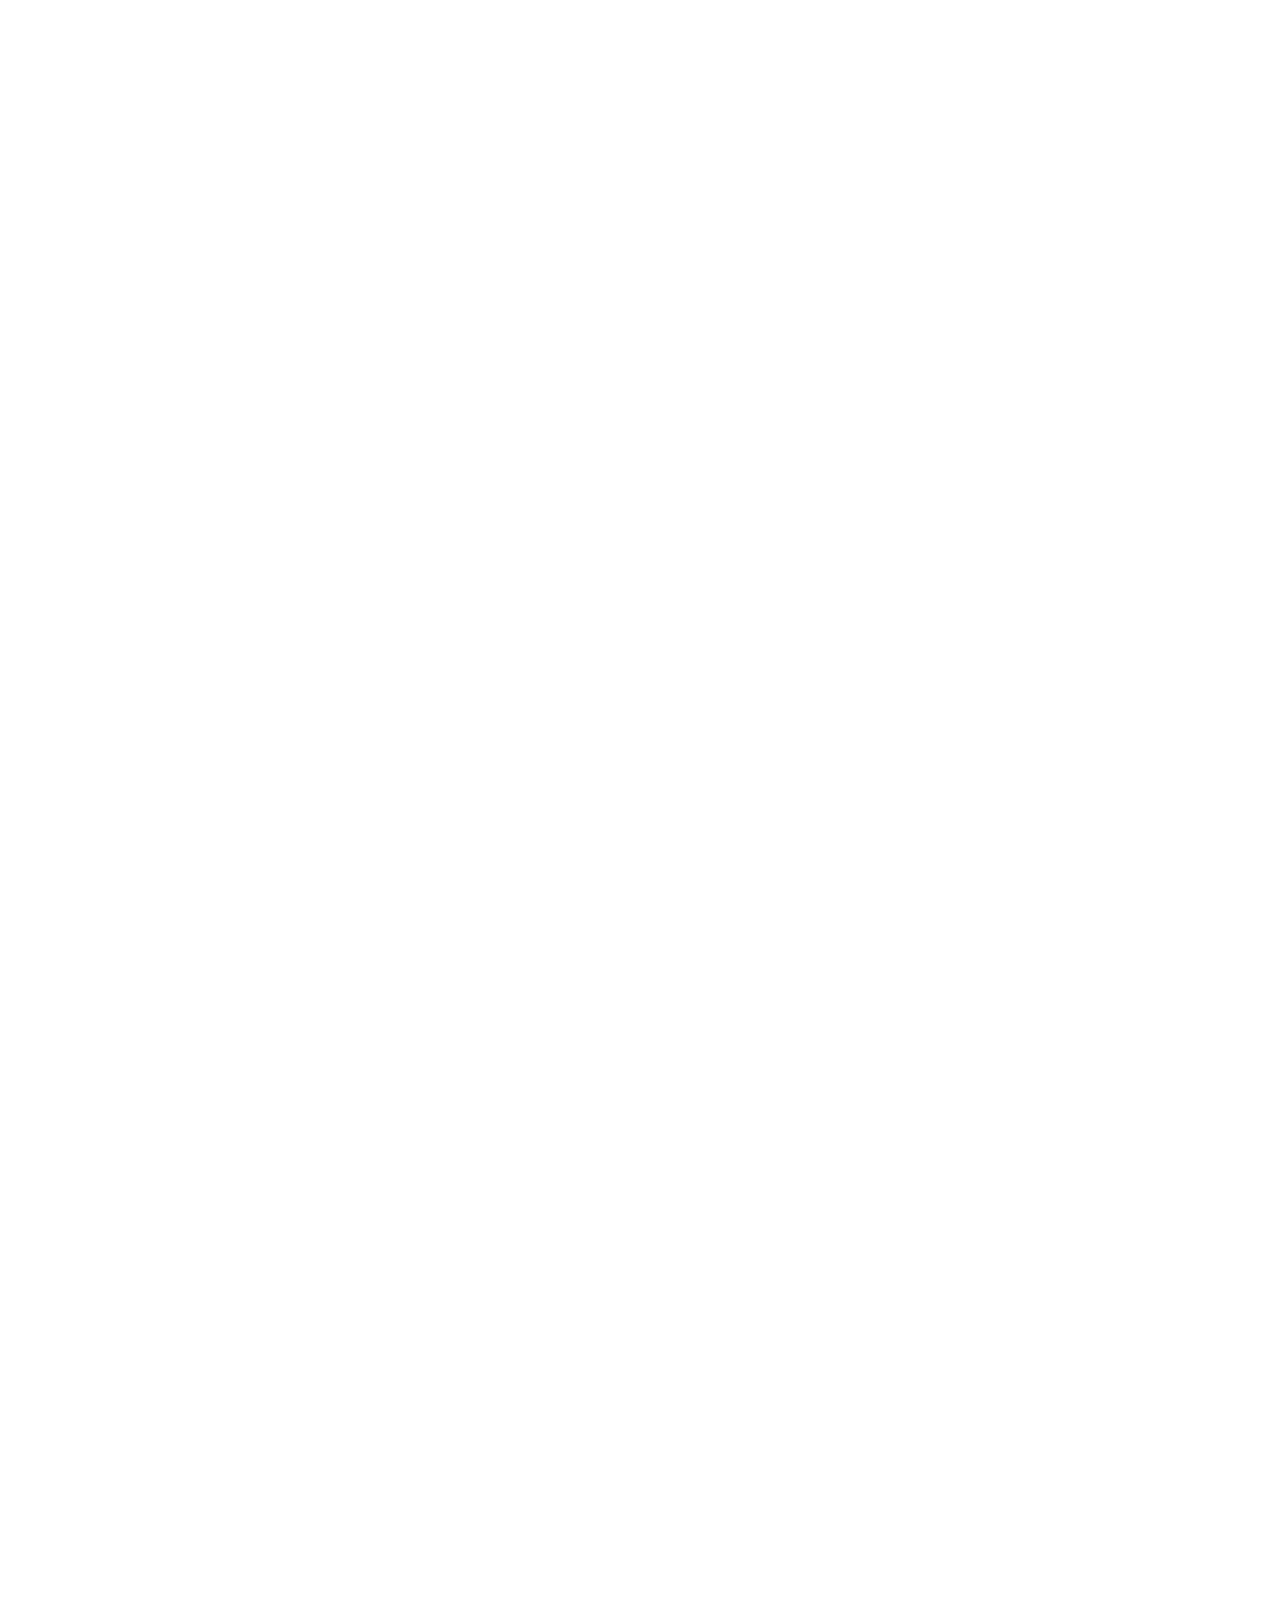
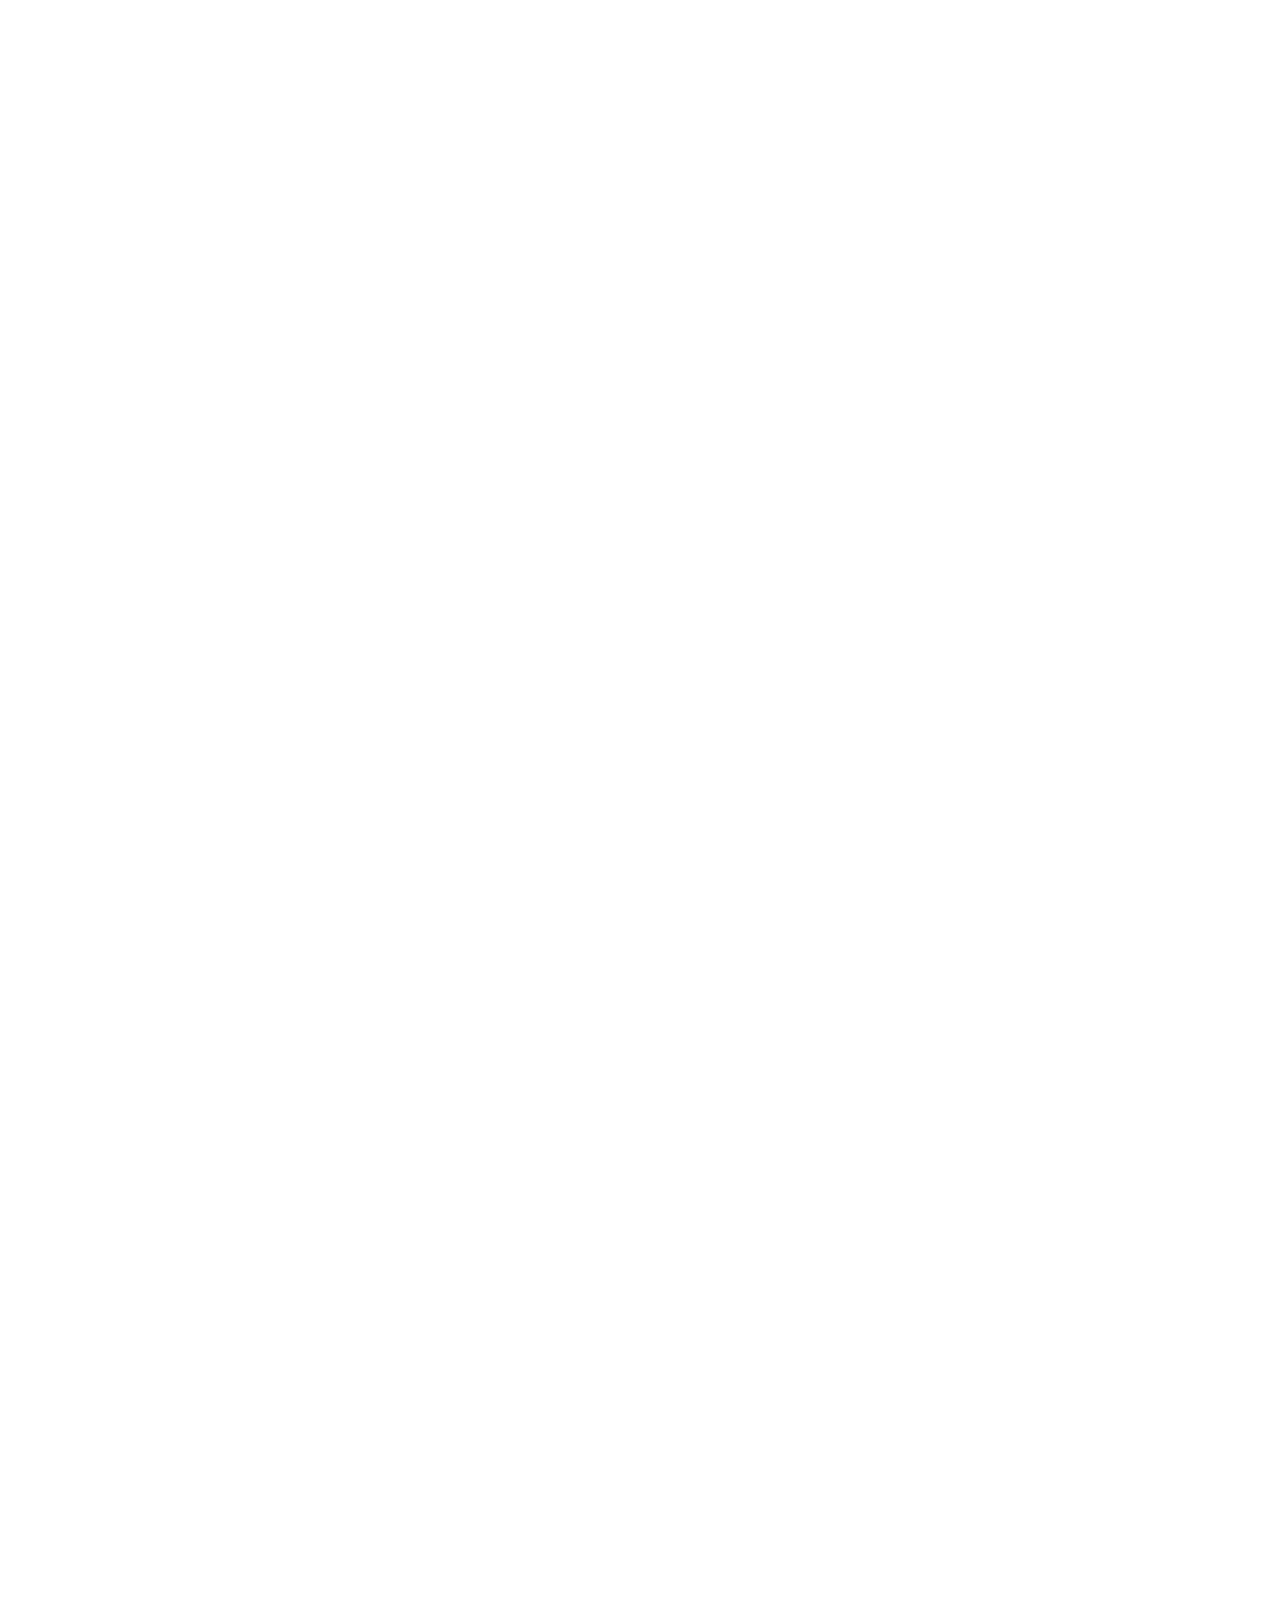
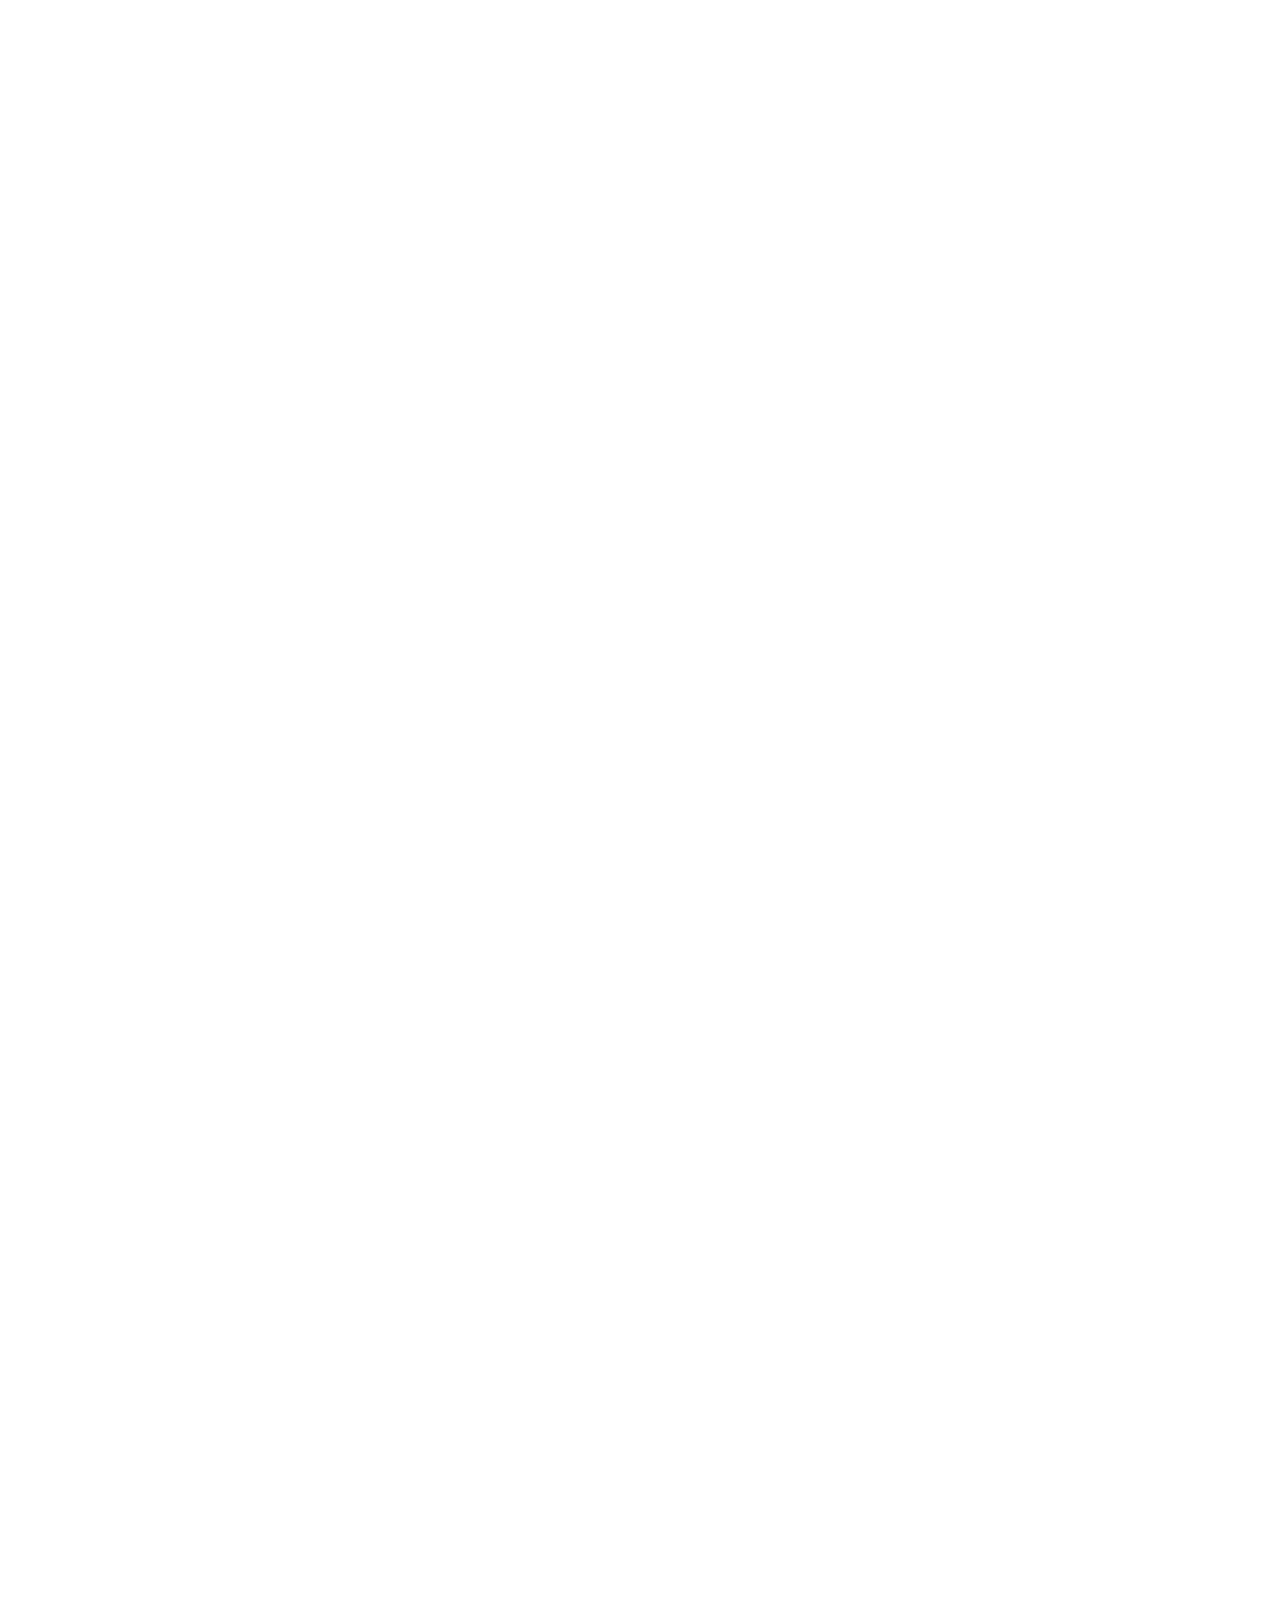
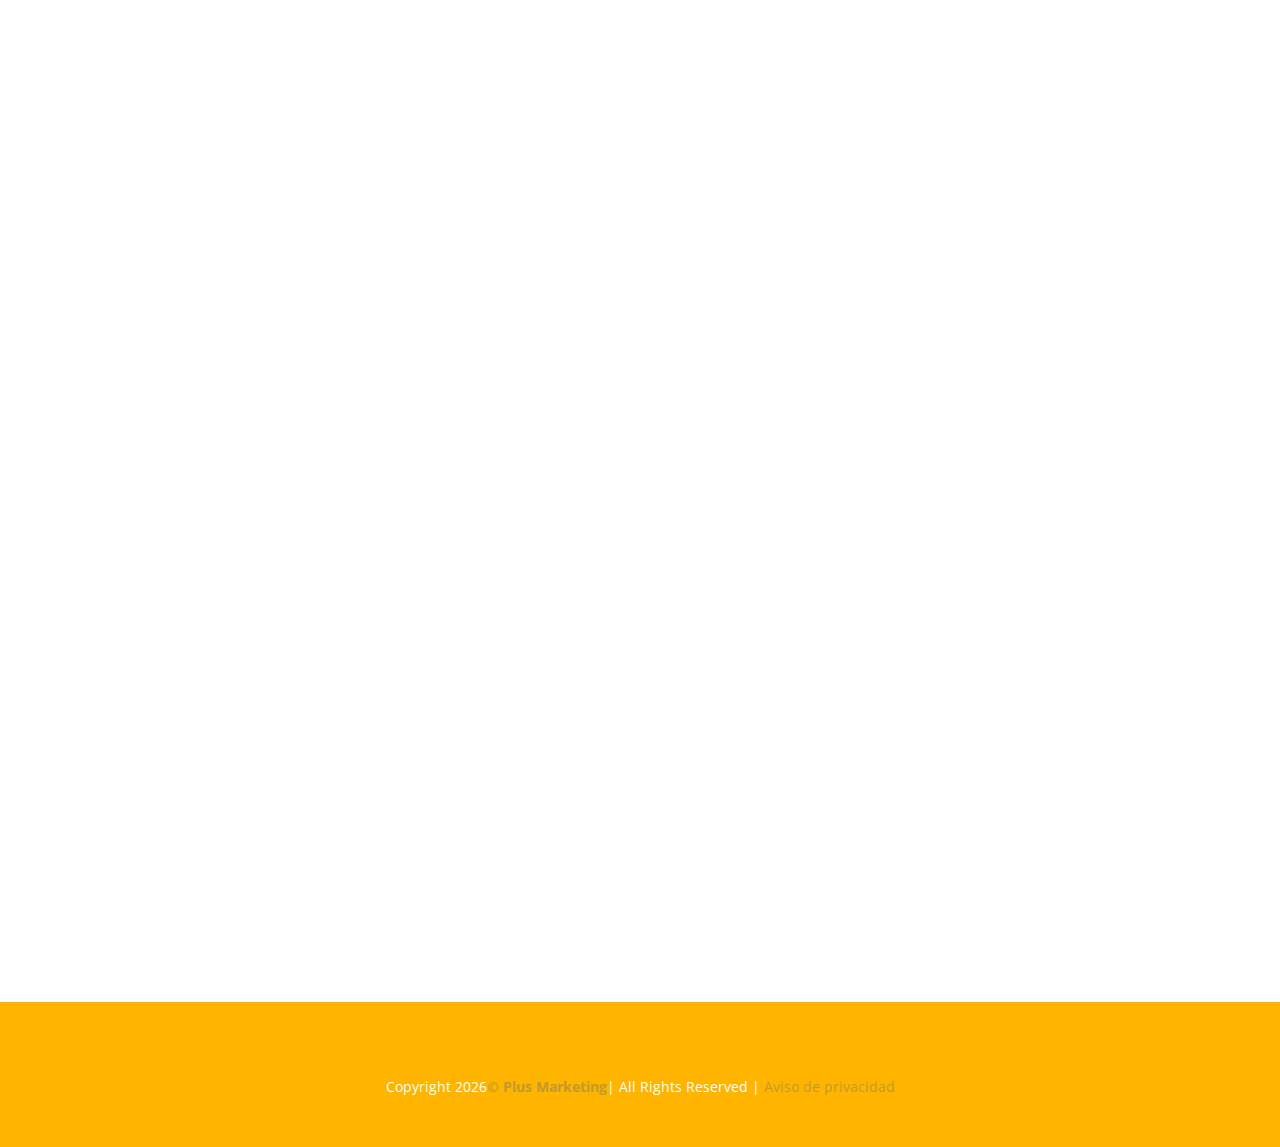
==== commit a0ca2ec4: ":lipstick: Updating styles" ====
--- a/index.html
+++ b/index.html
@@ -83,6 +83,7 @@
 
   <!-- ======= Hero Section ======= -->
   <section id="hero" class="hero">
+    
     <div class="container position-relative">
       <div class="row gy-5" data-aos="fade-in">
         <div class="col-lg-6 order-2 order-lg-1 d-flex flex-column justify-content-center text-center text-lg-start">
@@ -95,15 +96,19 @@
         </div>
         <div class="col-lg-6 order-1 order-lg-2">
           <!-- Imagen  -->
-          <img src="assets/img/hero-img.svg" class="img-fluid" alt="" data-aos="zoom-out" data-aos-delay="100">
+          <img src="assets/img/hero-img.png" class="img-fluid" alt="" data-aos="zoom-out" data-aos-delay="100">
         </div>
       </div>
     </div>
 
     <div class="icon-boxes position-relative">
       <div class="container position-relative">
+
         <div class="row gy-4 mt-5">
-
+            <div class="section-header section-header-hero">
+          <h2>Ventaja Competitiva</h2>
+    
+        </div>
           <div class="col-xl-3 col-md-6" data-aos="fade-up" data-aos-delay="100">
             <div class="icon-box">
               <div class="icon"><i class="bi bi-clipboard-check-fill"></i></div>
@@ -155,7 +160,7 @@
           <p>A la interacción con cada cliente aportamos una poderosa combinación de un capital intelectual profundo, especialización específica en la industria, gran experiencia y colaboración. </p>
         </div>
 
-        <div class="row gy-4" data-aos="fade-up" data-aos-delay="100">
+        <div class="row gy-4 justify-text" data-aos="fade-up" data-aos-delay="100">
 
           <div class="col-lg-4 col-md-6">
             <div class="service-item  position-relative">
@@ -194,8 +199,12 @@
     </section><!-- End Our Services Section -->
 
        <!-- ======= Transporte ======= -->
-    <section id="faq" class="faq">
+    <section id="faq" class="faq justify-text">
       <div class="container" data-aos="fade-up">
+        <div class="section-header">
+          <h2>Especialidades</h2>
+
+        </div>
 
         <div class="row gy-4">
 
--- a/assets/css/main.css
+++ b/assets/css/main.css
@@ -22,7 +22,7 @@
 :root {
   --color-default: #222222;
   --color-primary: #ffb400;
-  --color-secondary: #8d6f28;
+  --color-secondary: #bf9b30;
 }
 
 /* Smooth scroll behavior */
@@ -1204,7 +1204,13 @@
   line-height: 1;
   color: rgba(255, 255, 255, 0.6);
 }
-
+.section-header-hero {
+  padding-bottom: 0;
+  color: #fff;
+}
+.section-header-hero h2 {
+  margin-bottom: 0;
+}
 /*--------------------------------------------------------------
 # Footer
 --------------------------------------------------------------*/
@@ -1239,3 +1245,21 @@
 .list-none {
   list-style: none;
 }
+
+/*--------------------------------------------------------------
+# Faq
+--------------------------------------------------------------*/
+.faq {
+  font-size: 18px;
+}
+
+.faq i {
+  color: var(--color-primary);
+  width: 150px;
+  font-size: 80px;
+}
+
+/*Custom*/
+.justify-text {
+  text-align: justify;
+}
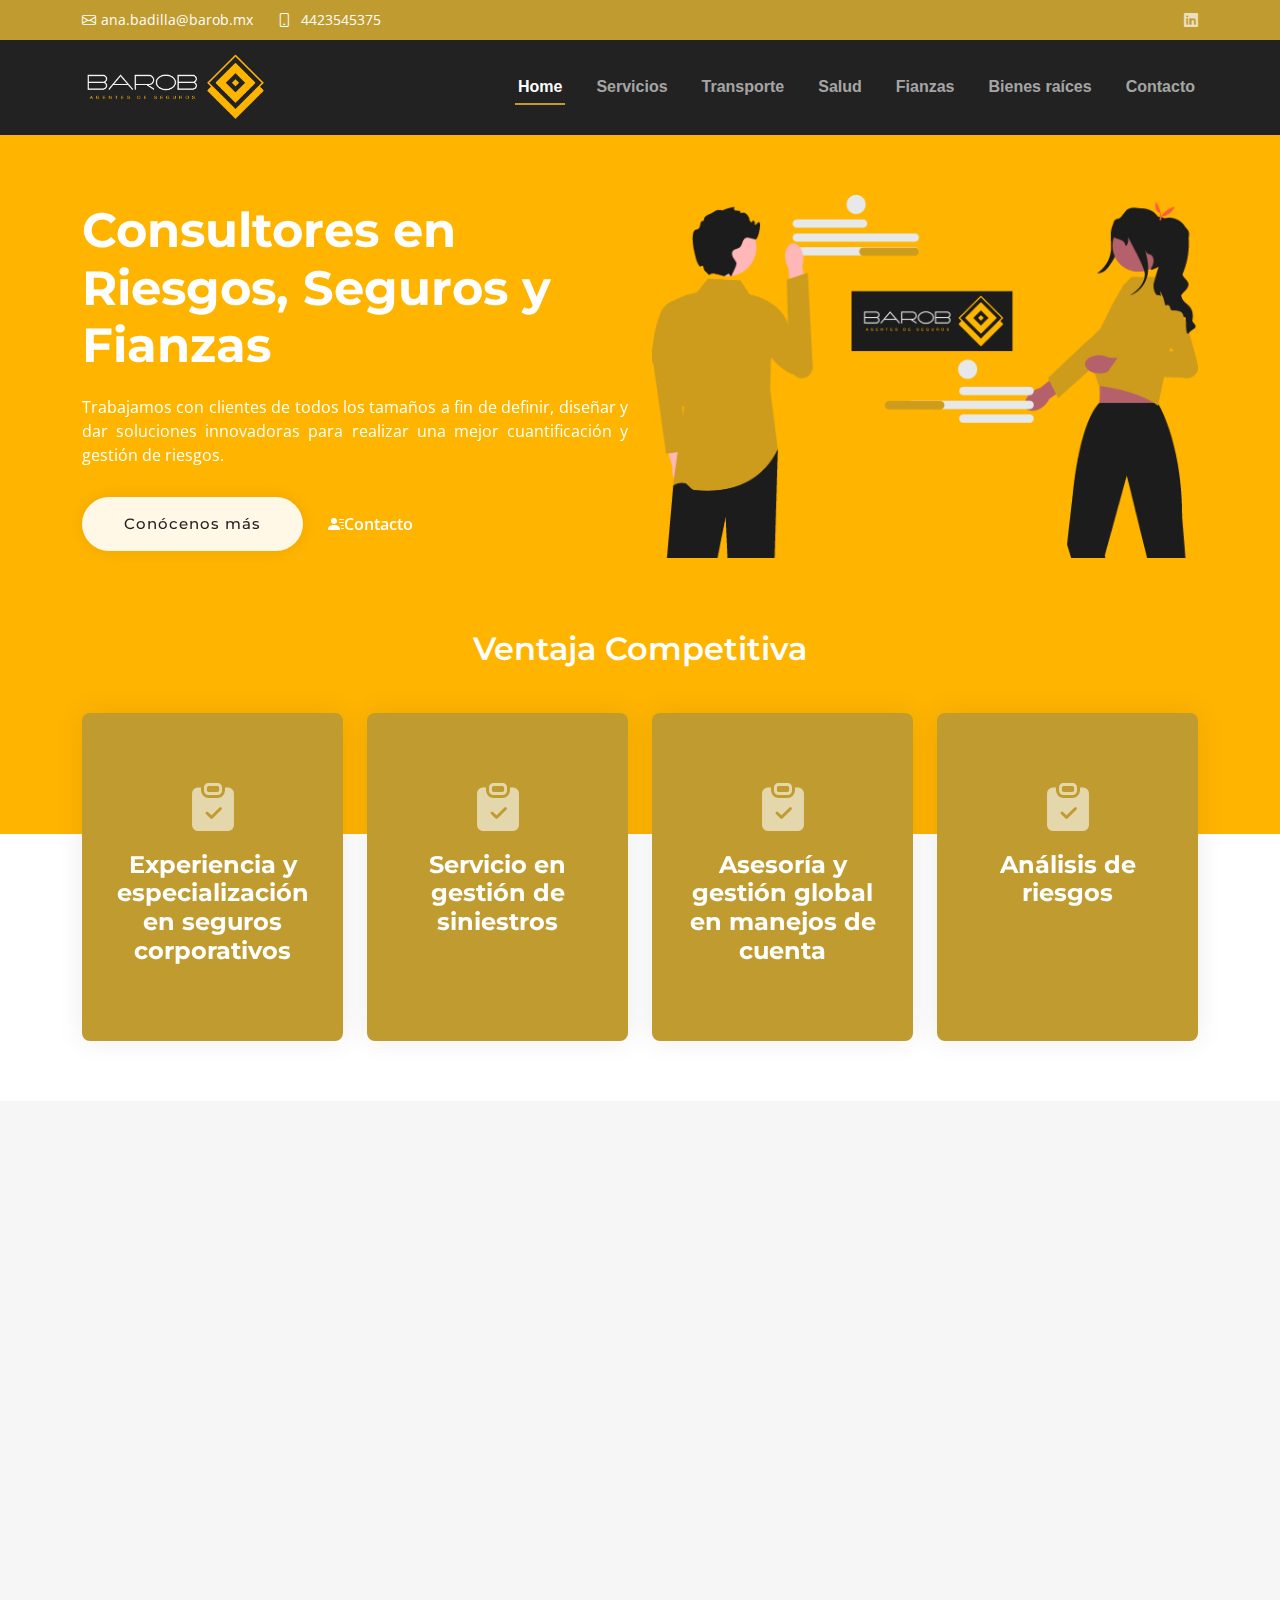
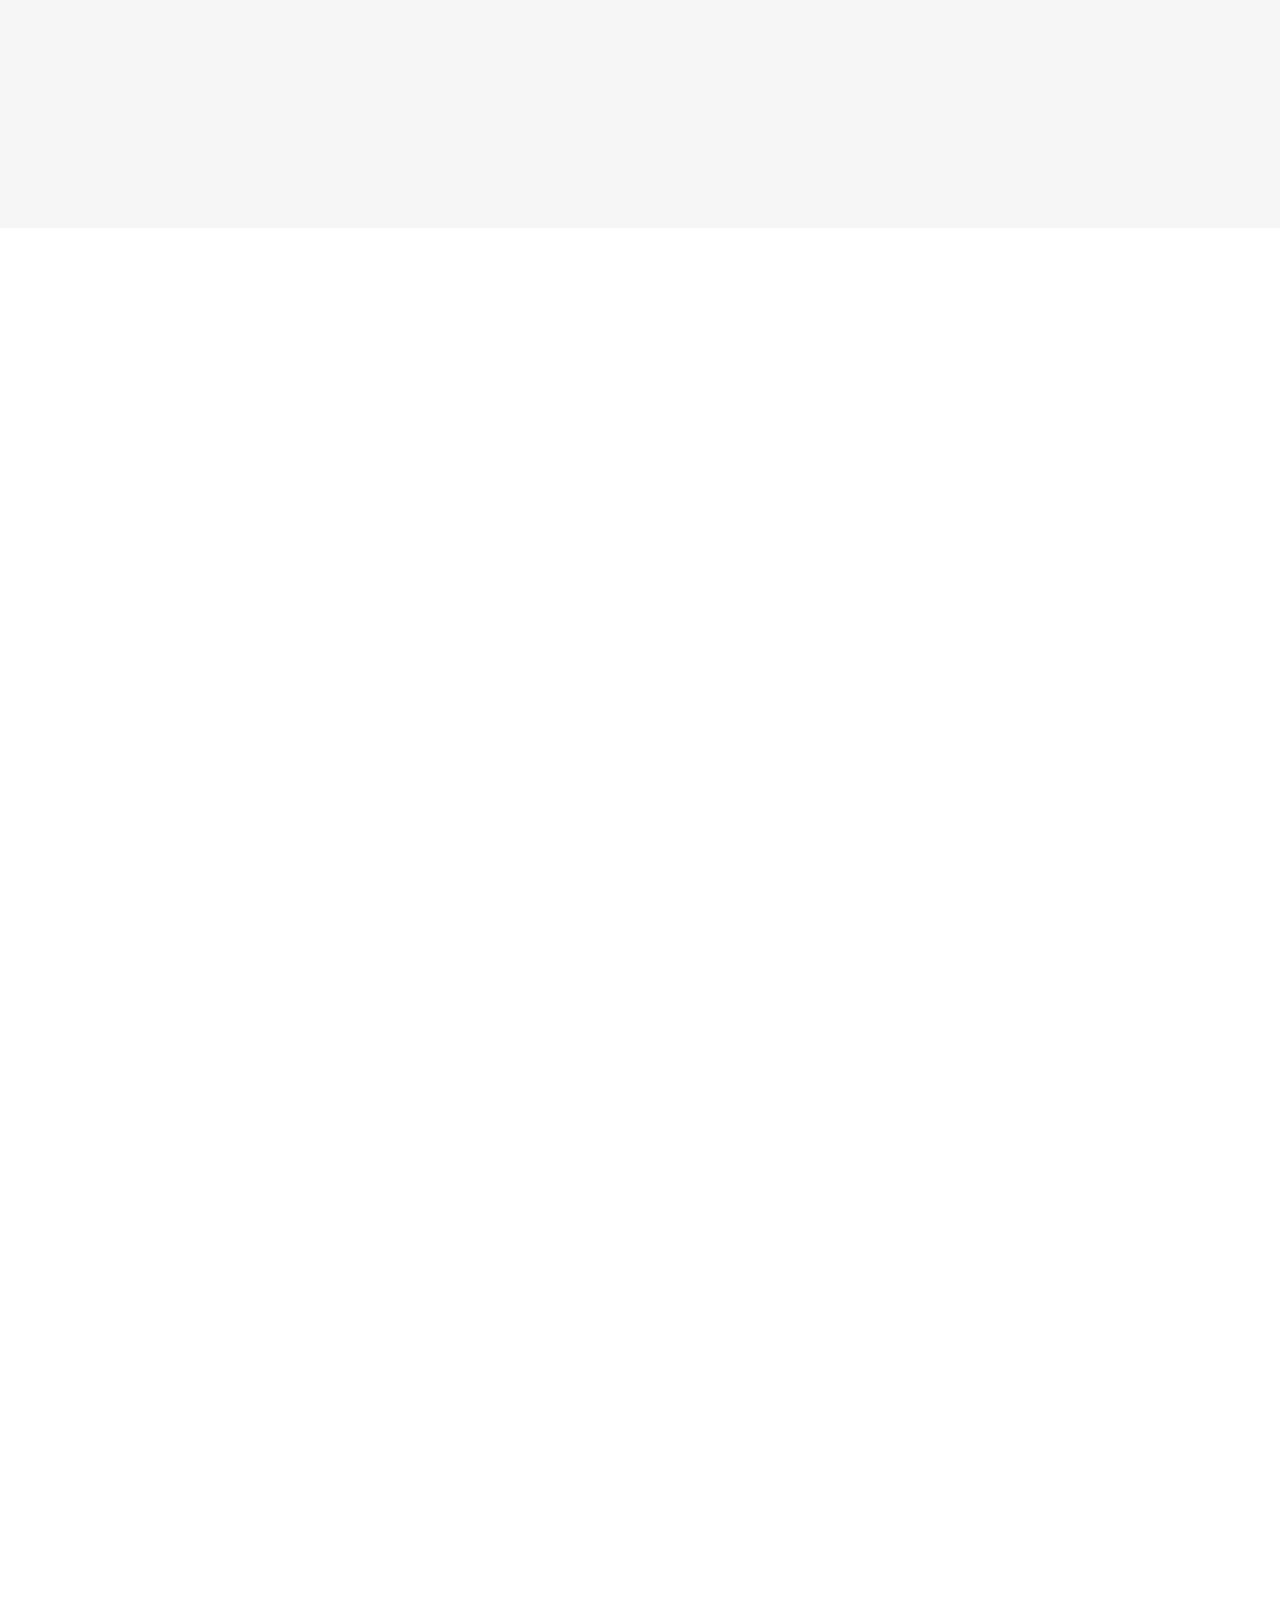
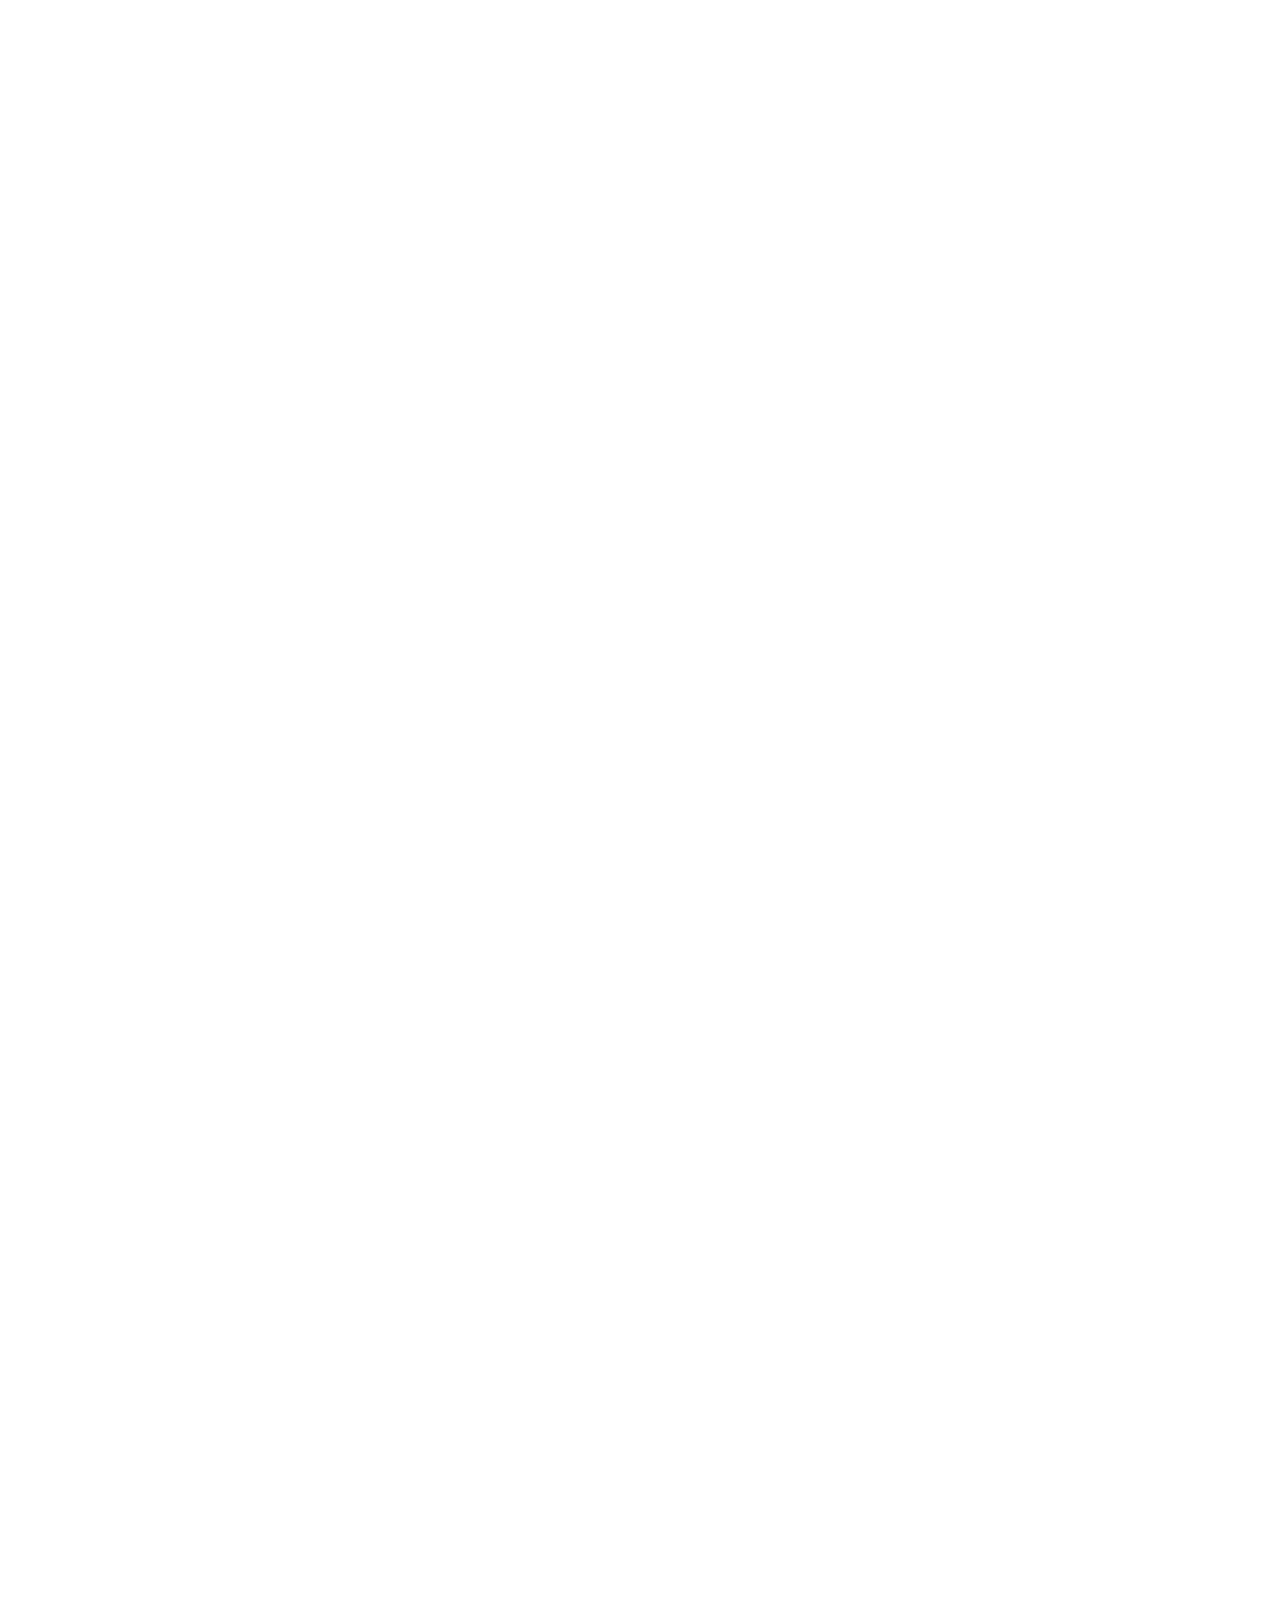
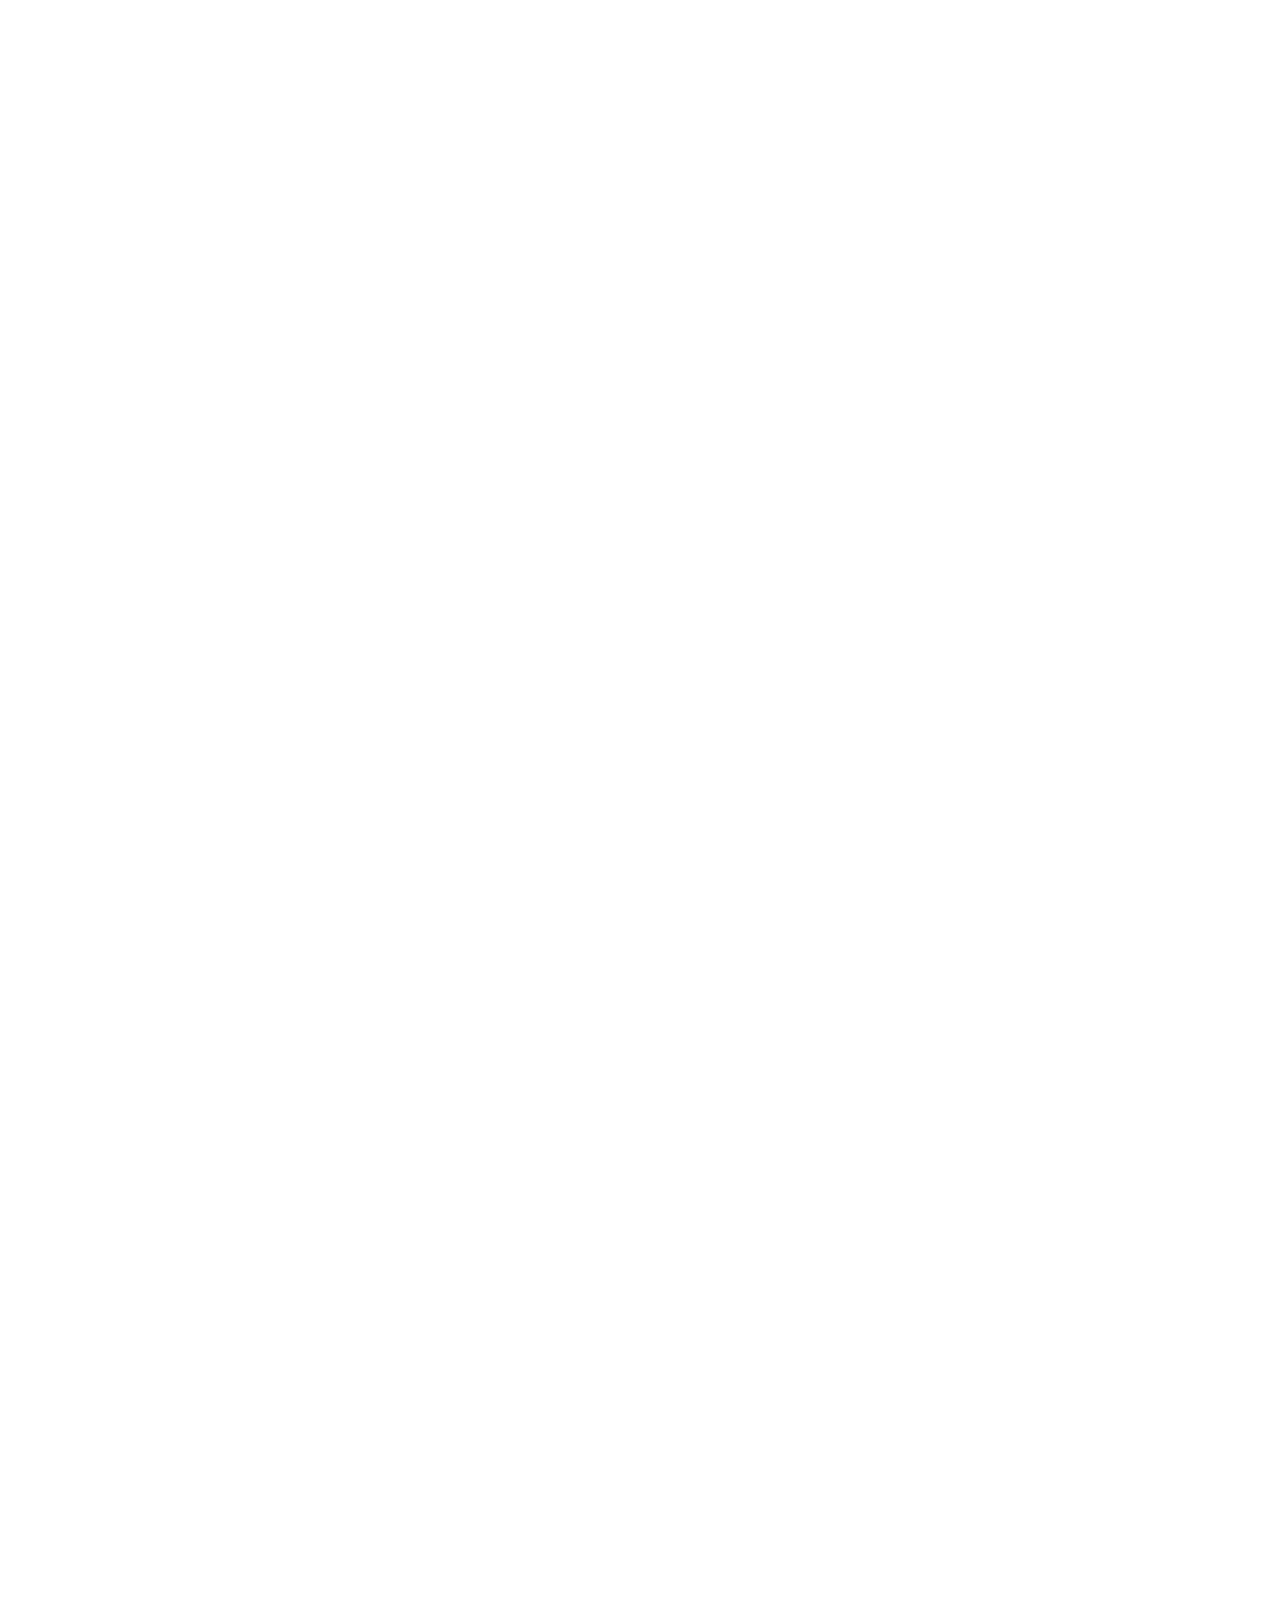
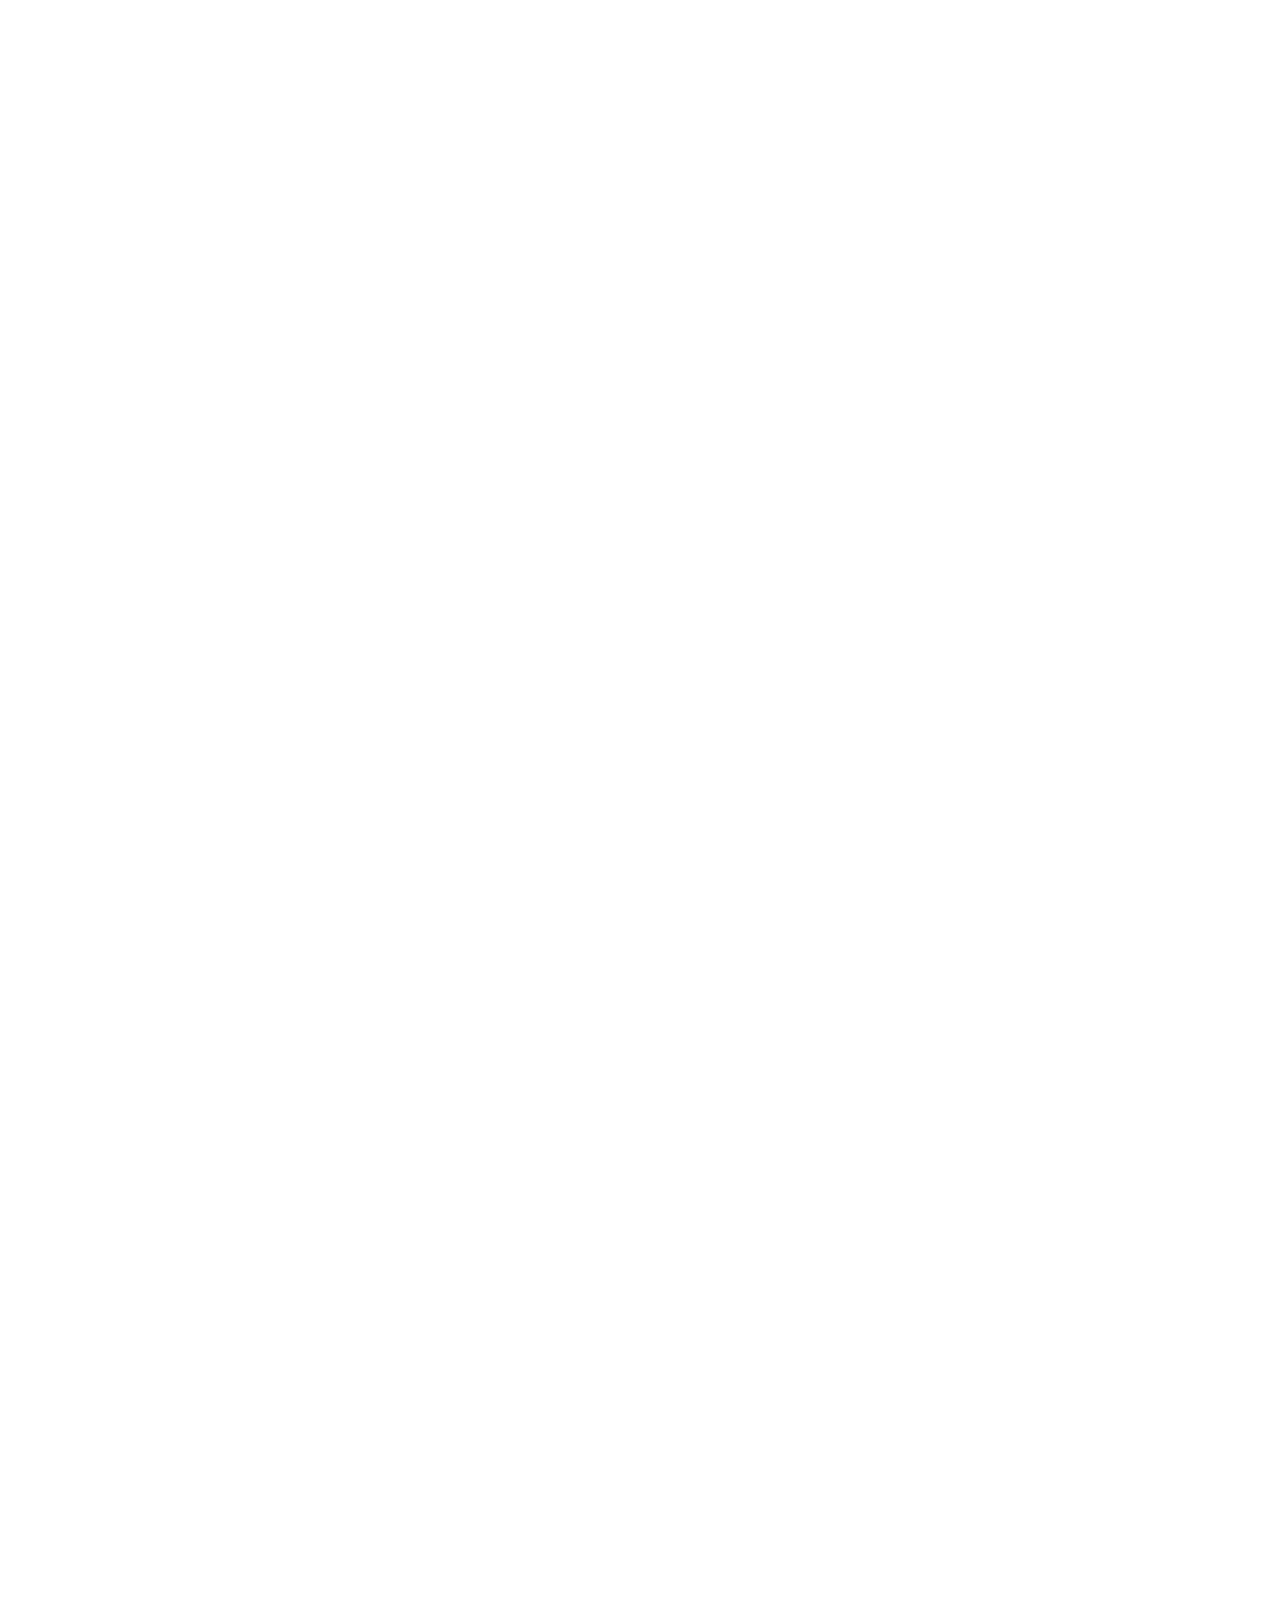
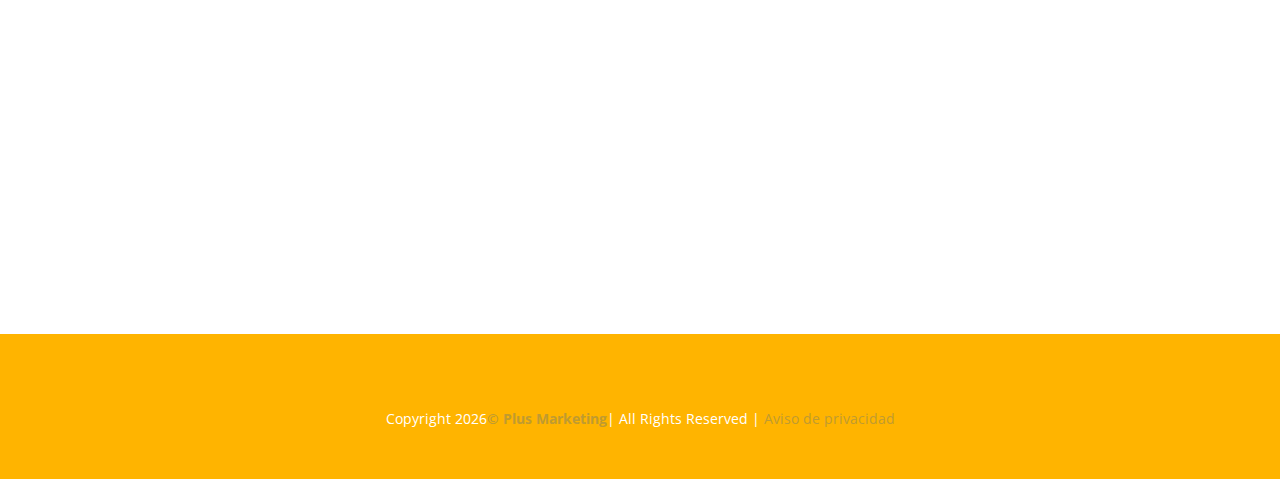
==== commit 0c00defb: ":construction: Changes done" ====
--- a/index.html
+++ b/index.html
@@ -38,18 +38,15 @@
 
 <body>
 
-  <!-- ======= Header PENDIENTE  CORREOS, REDES SOCIALES Y TELÉFONOS======= -->
+  <!-- ======= Header ======= -->
   <section id="topbar" class="topbar d-flex align-items-center">
     <div class="container d-flex justify-content-center justify-content-md-between">
       <div class="contact-info d-flex align-items-center">
-        <i class="bi bi-envelope d-flex align-items-center"><a href="mailto:contact@example.com">contact@example.com</a></i>
-        <i class="bi bi-phone d-flex align-items-center ms-4"><span>+1 5589 55488 55</span></i>
+        <i class="bi bi-envelope d-flex align-items-center"><a href="mailto:ana.badilla@barob.mx">ana.badilla@barob.mx</a></i>
+        <i class="bi bi-phone d-flex align-items-center ms-4"><span><a href="tel:4423545375">4423545375</a> </span></i>
       </div>
       <div class="social-links d-none d-md-flex align-items-center">
-        <a href="#" class="twitter"><i class="bi bi-twitter"></i></a>
-        <a href="#" class="facebook"><i class="bi bi-facebook"></i></a>
-        <a href="#" class="instagram"><i class="bi bi-instagram"></i></a>
-        <a href="#" class="linkedin"><i class="bi bi-linkedin"></i></i></a>
+        <a href="https://www.linkedin.com/in/ana-paula-badilla-robledo-55043aa6/" target="_blank" class="linkedin"><i class="bi bi-linkedin"></i></i></a>
       </div>
     </div>
   </section><!-- End Top Bar -->
@@ -88,7 +85,7 @@
       <div class="row gy-5" data-aos="fade-in">
         <div class="col-lg-6 order-2 order-lg-1 d-flex flex-column justify-content-center text-center text-lg-start">
           <h1>Consultores en Riesgos, <span>Seguros y Fianzas</span></h1>
-          <p>Trabajamos con clientes de todos los tamaños a fin de definir, diseñar y dar soluciones innovadoras para realizar una mejor cuantificación y gestión de riesgos. </p>
+          <p class="justify-text">Trabajamos con clientes de todos los tamaños a fin de definir, diseñar y dar soluciones innovadoras para realizar una mejor cuantificación y gestión de riesgos. </p>
           <div class="d-flex justify-content-center justify-content-lg-start">
             <a href="#about" class="btn-get-started">Conócenos más</a>
             <a href="#contact" class="btn-watch-video d-flex align-items-center"><i class="bi bi-person-lines-fill"></i><span>Contacto</span></a>
@@ -271,14 +268,16 @@
     </section><!--Seguro de autos -->
 
     <!-- ======= Call To Action Section PENDIENTE SI TIENEN VIDEO ======= -->
-    <section id="call-to-action" class="call-to-action">
+    <!-- <section id="call-to-action" class="call-to-action">
       <div class="container text-center" data-aos="zoom-out">
         <a href="https://www.youtube.com/watch?v=LXb3EKWsInQ" class="glightbox play-btn"></a>
         <h3>Call To Action</h3>
         <p> Duis aute irure dolor in reprehenderit in voluptate velit esse cillum dolore eu fugiat nulla pariatur. Excepteur sint occaecat cupidatat non proident, sunt in culpa qui officia deserunt mollit anim id est laborum.</p>
         <a class="cta-btn" href="#">Call To Action</a>
       </div>
-    </section><!-- End Call To Action Section -->
+    </section> -->
+    
+    <!-- End Call To Action Section -->
 
     <!-- ======= Testimonials Section ======= -->
     <section id="testimonials" class="testimonials">
@@ -410,7 +409,7 @@
     </section><!-- End Testimonials Section -->
     
  <!-- ======= About Us Section   ======= -->
- <section id="about" class="about">
+ <section id="about" class="about justify-text">
   <div class="container" data-aos="fade-up">
 
     <div class="section-header">
@@ -476,7 +475,7 @@
 </section><!-- End About Us Section -->
 
        <!-- ======= Bienes Raíces ======= -->
-  <section id="bienes-raices" class="faq">
+  <section id="bienes-raices" class="faq justify-text">
         <div class="container" data-aos="fade-up">
   
           <div class="row gy-4">
@@ -512,7 +511,7 @@
   </section><!--Bienes Raíces -->
 
          <!-- ======= Construcción ======= -->
-    <section id="construccion" class="faq">
+    <section id="construccion" class="faq justify-text">
           <div class="container" data-aos="fade-up">
     
             <div class="row gy-4">
@@ -554,7 +553,7 @@
     </section><!--Construcción -->
 
      <!-- ======= Bienes y construcción   ======= -->
- <section id="bienes-raices-construccion" class="about">
+ <section id="bienes-raices-construccion" class="about justify-text">
   <div class="container" data-aos="fade-up">
 
     <div class="section-header">
@@ -563,7 +562,7 @@
 
     <div class="row gy-4">
       <div class="col-lg-6">
-        <img src="assets/img/about.jpg" class="img-fluid rounded-4 mb-4" alt="">
+        <img src="assets/img/bienes-raices.jpg" class="img-fluid rounded-4 mb-4" alt="">
         <p>La protección debe de considerarse más allá de los estándares básicos (por ejemplo, disposiciones para incendios, tormentas de granizo, tornados, daños causados por el viento, vandalismo y robo de activos comerciales no líquidos) y que contemple circunstancias extraordinarias:
         </p>
         <ul>
@@ -590,7 +589,7 @@
             <li><i class="bi bi-check-circle-fill"></i>Lesiones (A usted y a sus empleados)</li>
           </ul>
           <div class="position-relative mt-4">
-            <img src="assets/img/about-2.jpg" class="img-fluid rounded-4" alt="">
+            <img src="assets/img/construccion.jpg" class="img-fluid rounded-4" alt="">
           </div>
         </div>
       </div>
@@ -642,8 +641,8 @@
               <div class="info-item d-flex">
                 <i class="bi bi-geo-alt flex-shrink-0"></i>
                 <div>
-                  <h4>Location:</h4>
-                  <p>A108 Adam Street, New York, NY 535022</p>
+                  <h4>Ubicación:</h4>
+                  <p><a href="https://www.google.com/maps?q=Bernardo+Quintana+300,+Col.+Centro+Sur.+Quer%C3%A9taro+Qro.+CP.+76090&um=1&ie=UTF-8&sa=X&ved=2ahUKEwjalu_d4bj6AhVAkWoFHZflAkYQ_AUoAXoECAEQAw"> Bernardo Quintana 300, Col. Centro Sur. Querétaro Qro. CP. 76090</a></p>
                 </div>
               </div><!-- End Info Item -->
 
@@ -651,25 +650,19 @@
                 <i class="bi bi-envelope flex-shrink-0"></i>
                 <div>
                   <h4>Email:</h4>
-                  <p>info@example.com</p>
+                  <p><a href="ana.badilla@barob.mx">ana.badilla@barob.mx</a></p>
                 </div>
               </div><!-- End Info Item -->
 
               <div class="info-item d-flex">
                 <i class="bi bi-phone flex-shrink-0"></i>
                 <div>
-                  <h4>Call:</h4>
-                  <p>+1 5589 55488 55</p>
+                  <h4>Teléfono:</h4>
+                  <p><a href="tel:4423545375">4423545375</a></p>
                 </div>
               </div><!-- End Info Item -->
 
-              <div class="info-item d-flex">
-                <i class="bi bi-clock flex-shrink-0"></i>
-                <div>
-                  <h4>Open Hours:</h4>
-                  <p>Mon-Sat: 11AM - 23PM</p>
-                </div>
-              </div><!-- End Info Item -->
+
             </div>
 
           </div>
@@ -678,24 +671,24 @@
             <form action="forms/contact.php" method="post" role="form" class="php-email-form">
               <div class="row">
                 <div class="col-md-6 form-group">
-                  <input type="text" name="name" class="form-control" id="name" placeholder="Your Name" required>
+                  <input type="text" name="name" class="form-control" id="name" placeholder="Tu nombre" required>
                 </div>
                 <div class="col-md-6 form-group mt-3 mt-md-0">
-                  <input type="email" class="form-control" name="email" id="email" placeholder="Your Email" required>
+                  <input type="email" class="form-control" name="email" id="email" placeholder="Tu Email" required>
                 </div>
               </div>
               <div class="form-group mt-3">
-                <input type="text" class="form-control" name="subject" id="subject" placeholder="Subject" required>
+                <input type="text" class="form-control" name="subject" id="subject" placeholder="Asunto" required>
               </div>
               <div class="form-group mt-3">
-                <textarea class="form-control" name="message" rows="7" placeholder="Message" required></textarea>
+                <textarea class="form-control" name="message" rows="7" placeholder="Mensaje" required></textarea>
               </div>
               <div class="my-3">
-                <div class="loading">Loading</div>
+                <div class="loading">Cargando</div>
                 <div class="error-message"></div>
-                <div class="sent-message">Your message has been sent. Thank you!</div>
-              </div>
-              <div class="text-center"><button type="submit">Send Message</button></div>
+                <div class="sent-message">Mensaje enviado.</div>
+              </div>
+              <div class="text-center"><button type="submit">Enviar mensaje</button></div>
             </form>
           </div><!-- End Contact Form -->
 
--- a/assets/css/main.css
+++ b/assets/css/main.css
@@ -1091,6 +1091,10 @@
   }
 }
 
+.contact a{
+  color: #fff;
+}
+
 /*--------------------------------------------------------------
 # Hero Section
 --------------------------------------------------------------*/
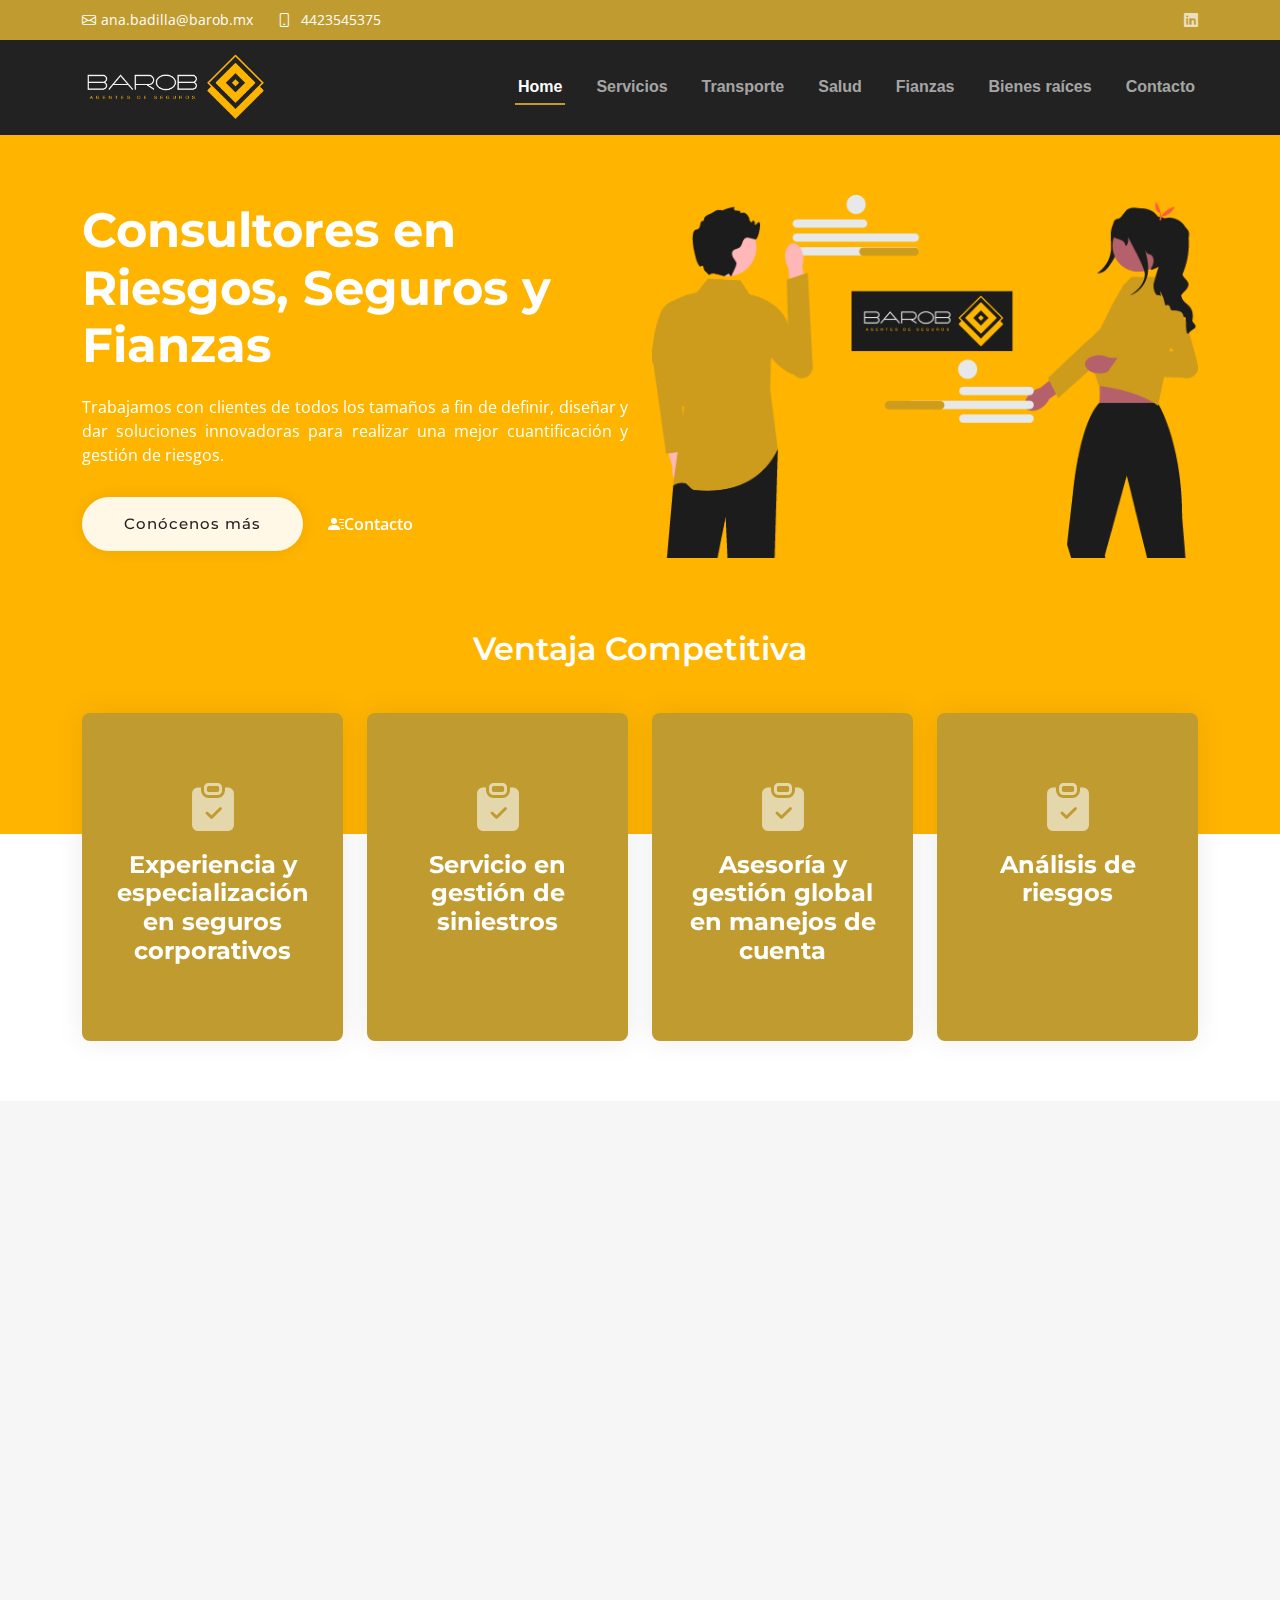
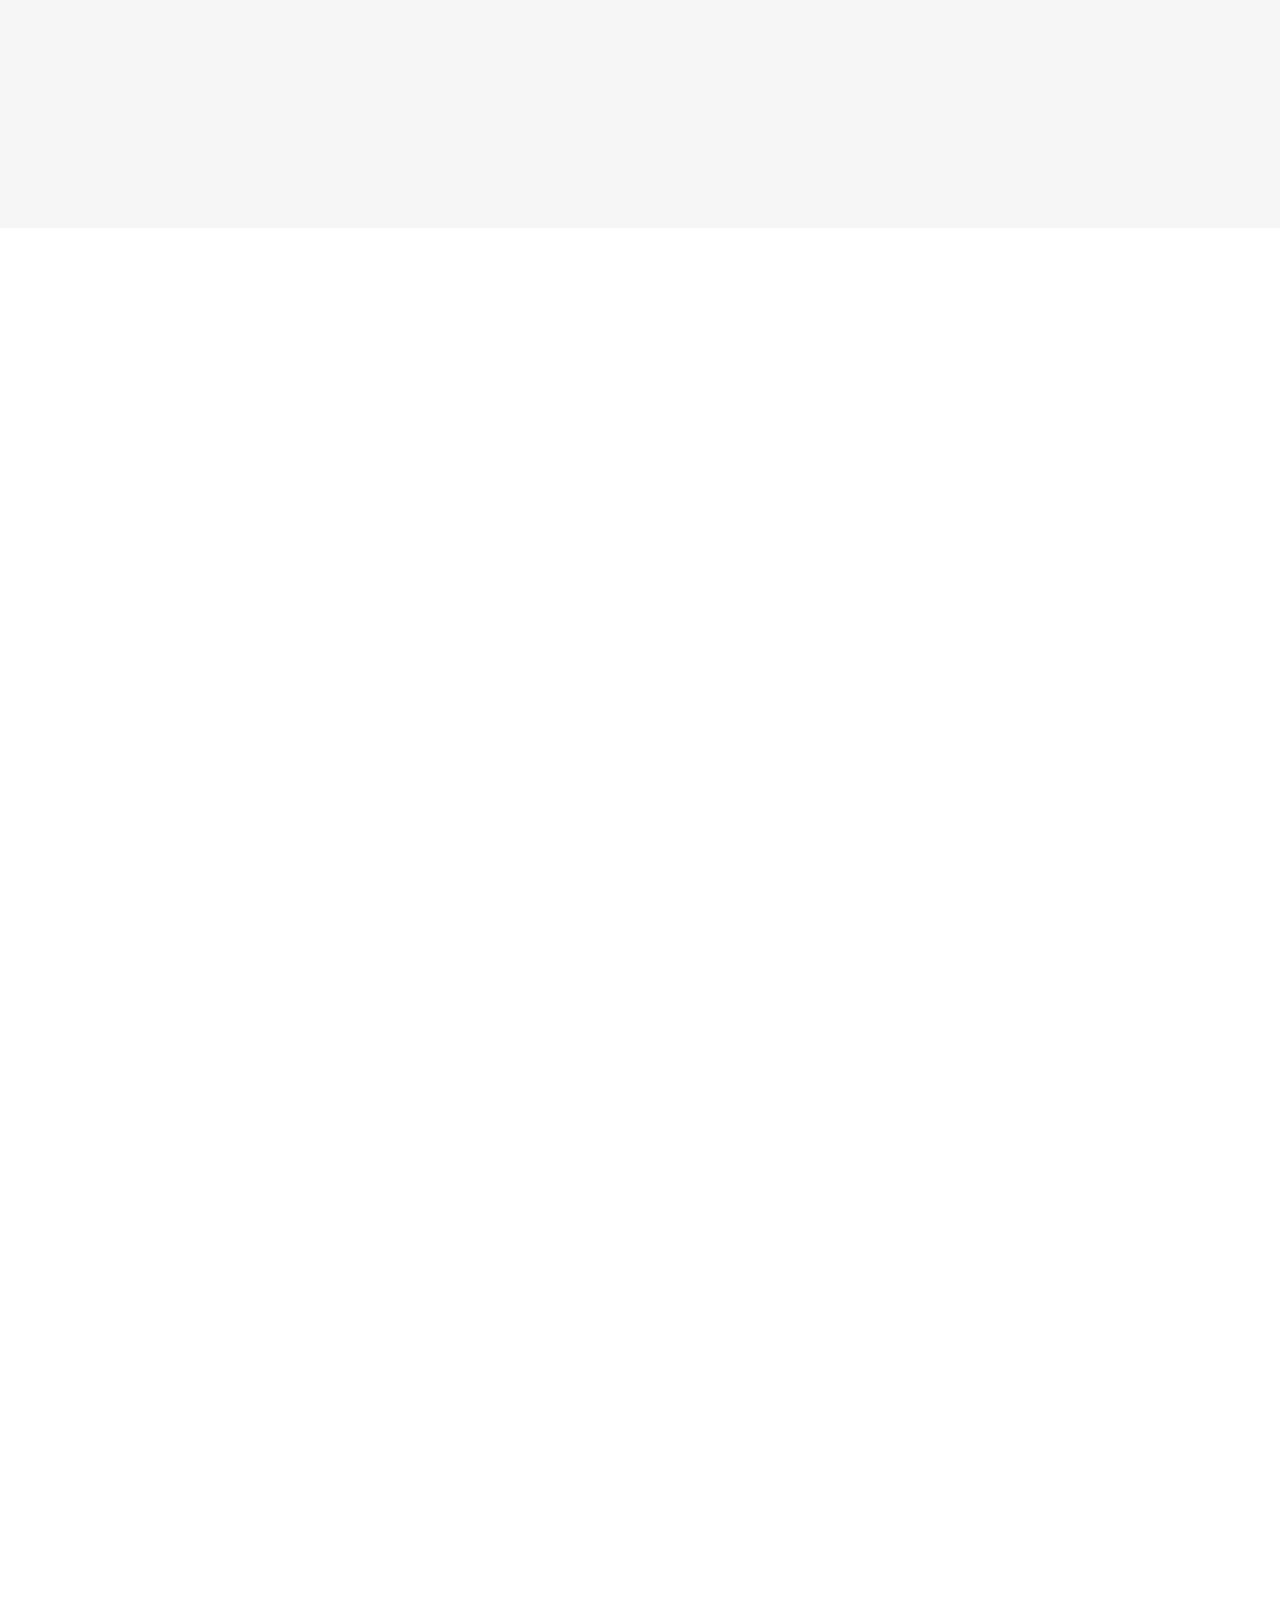
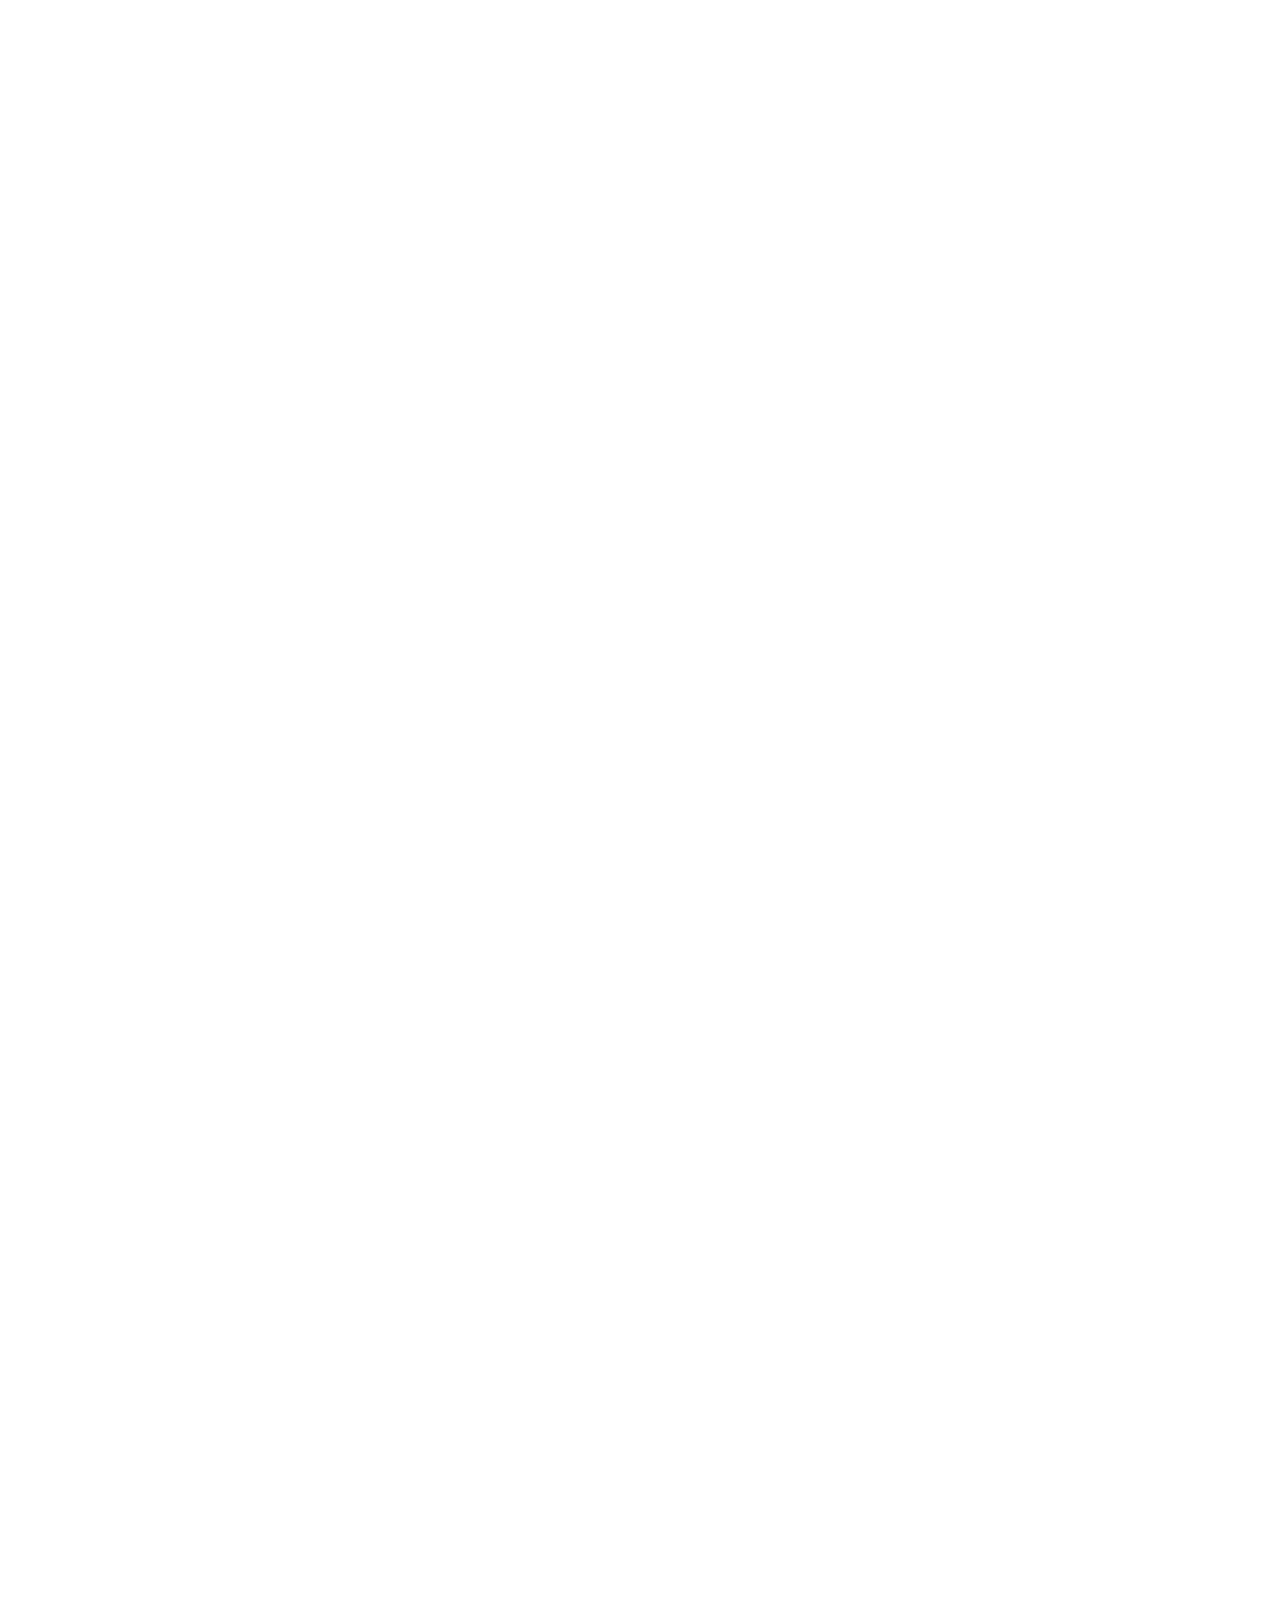
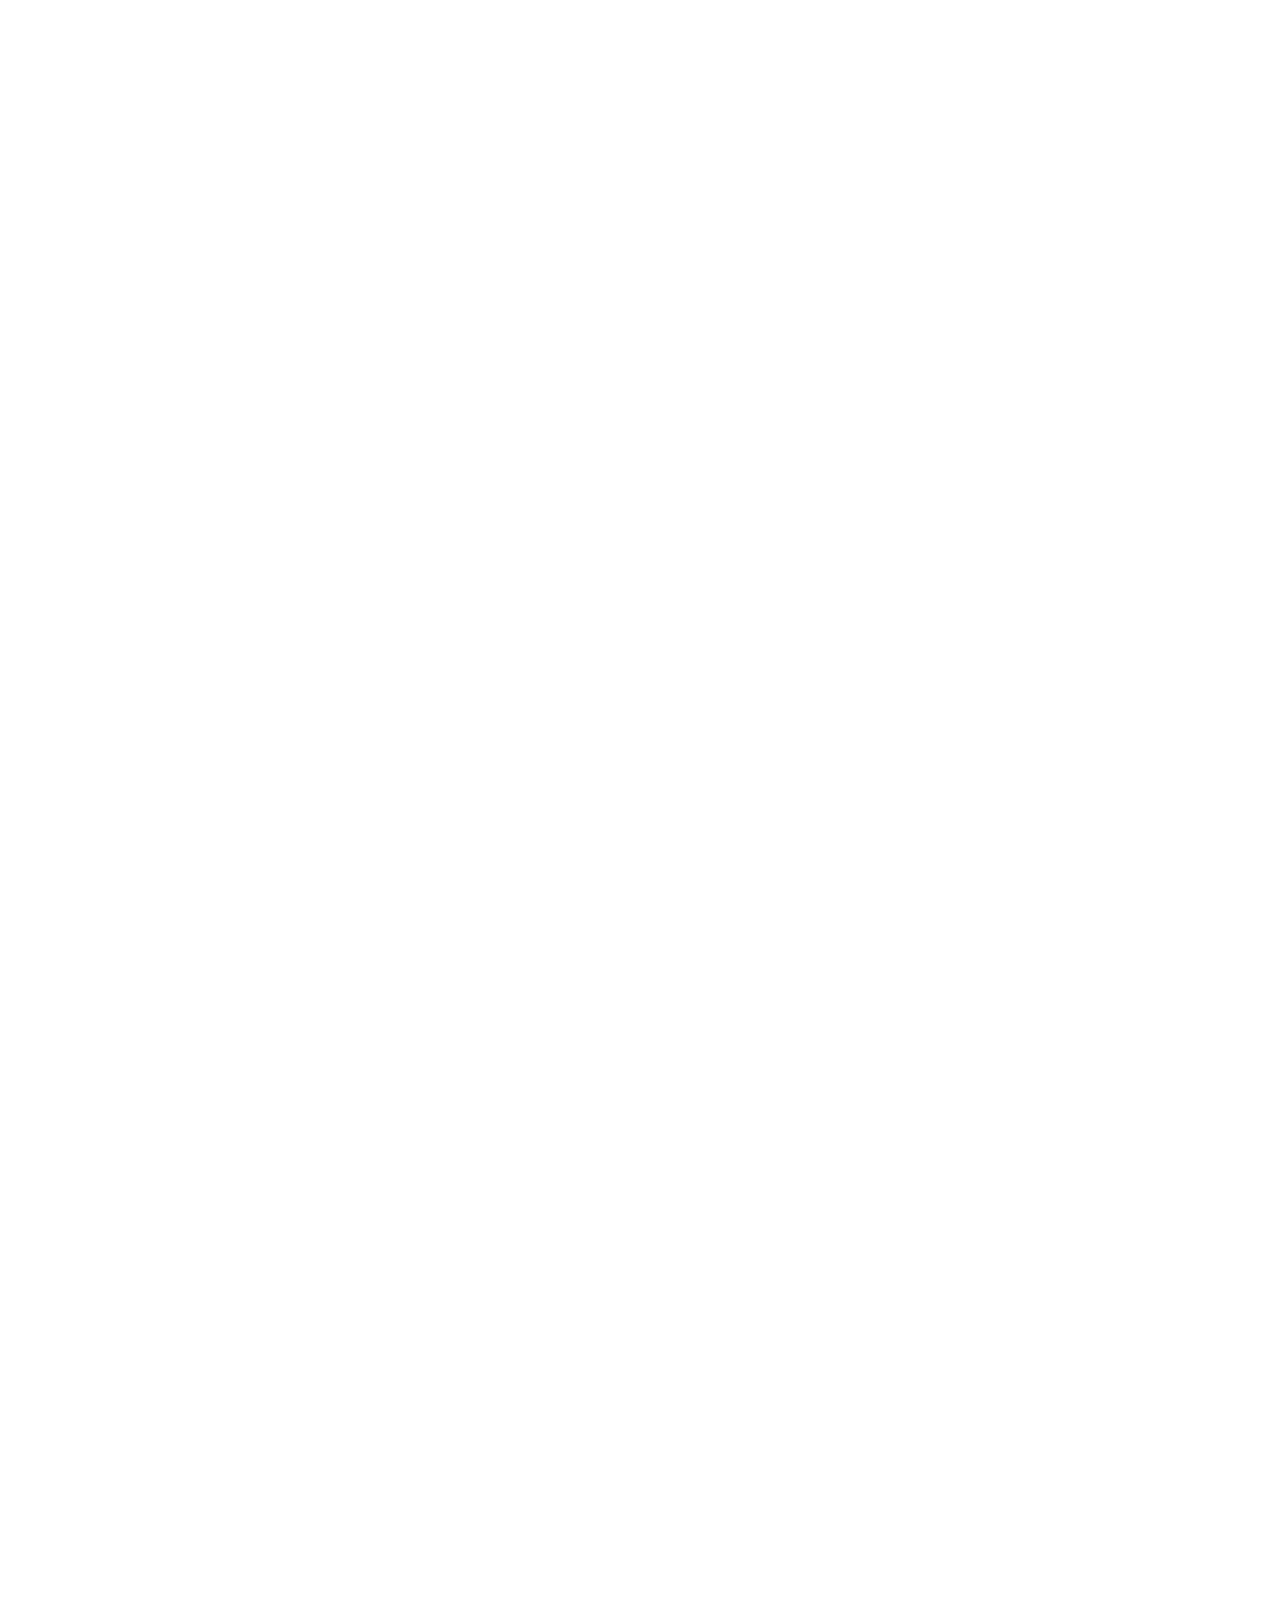
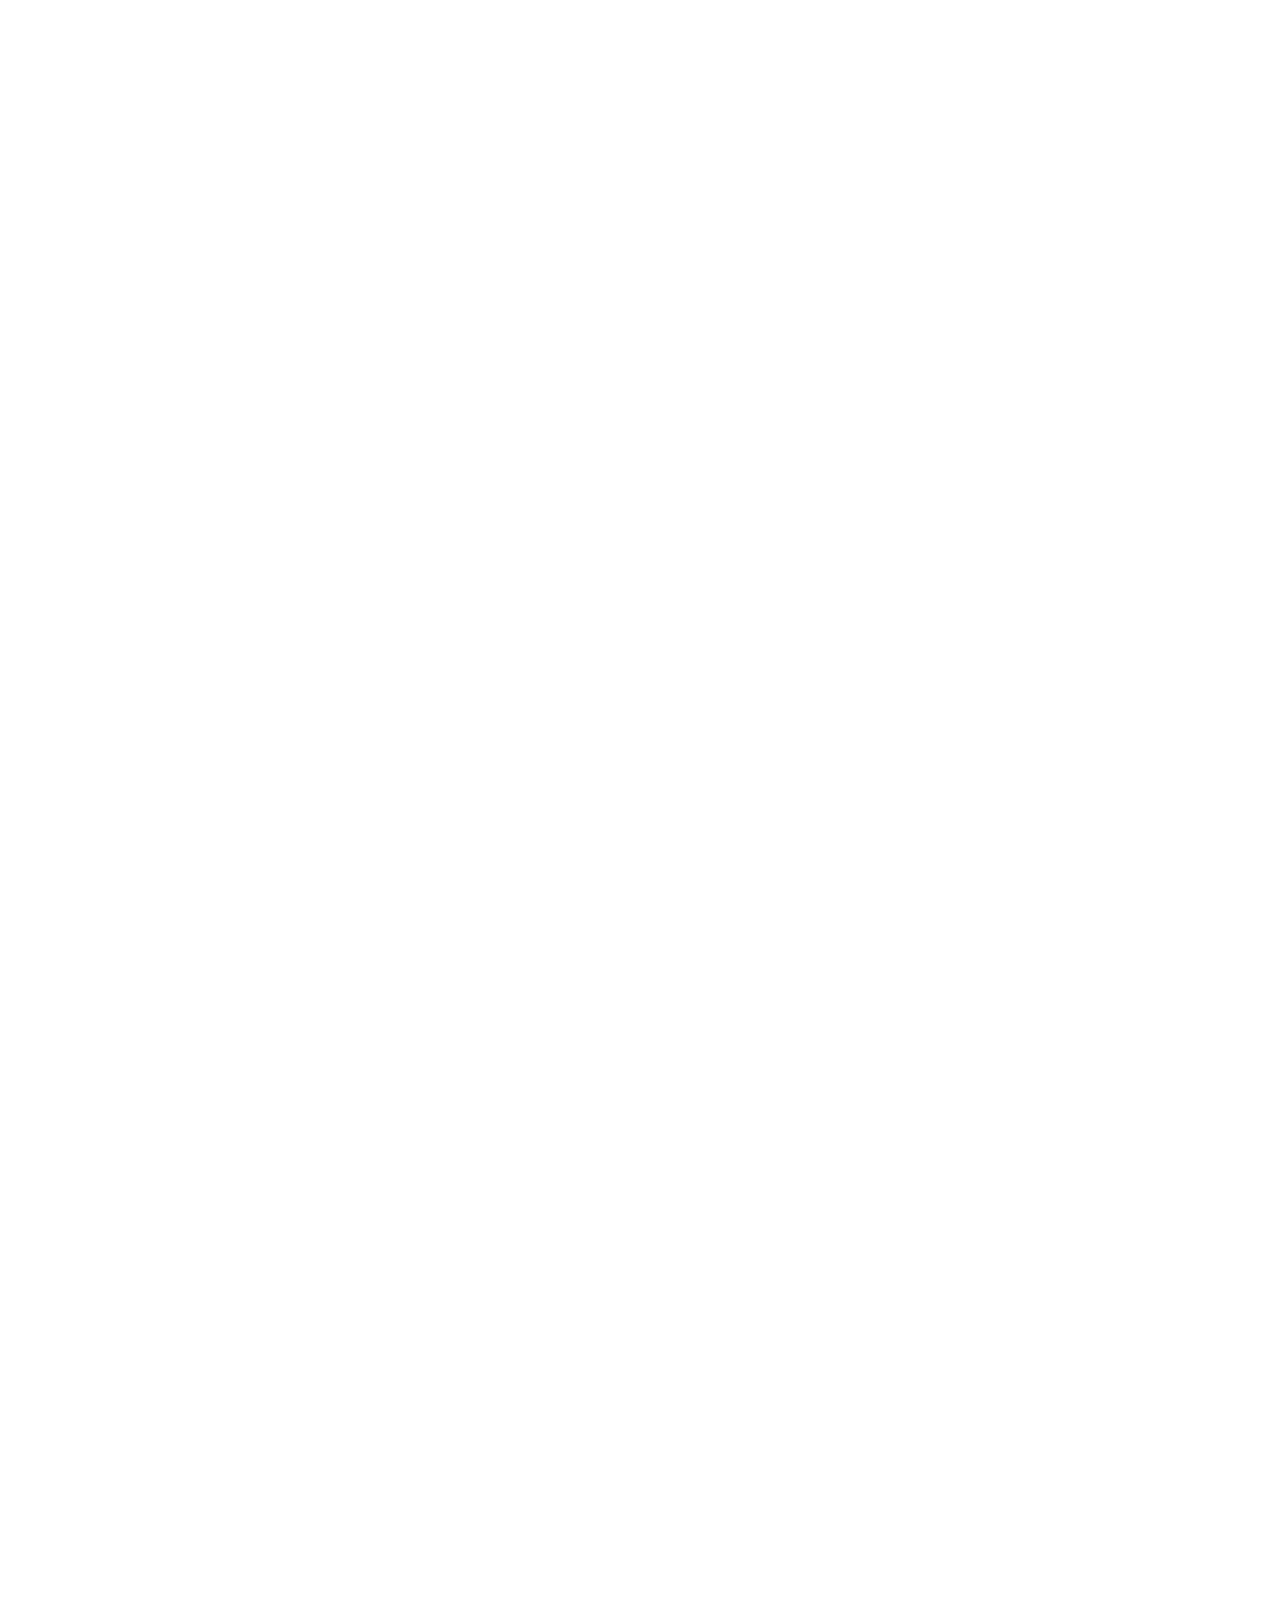
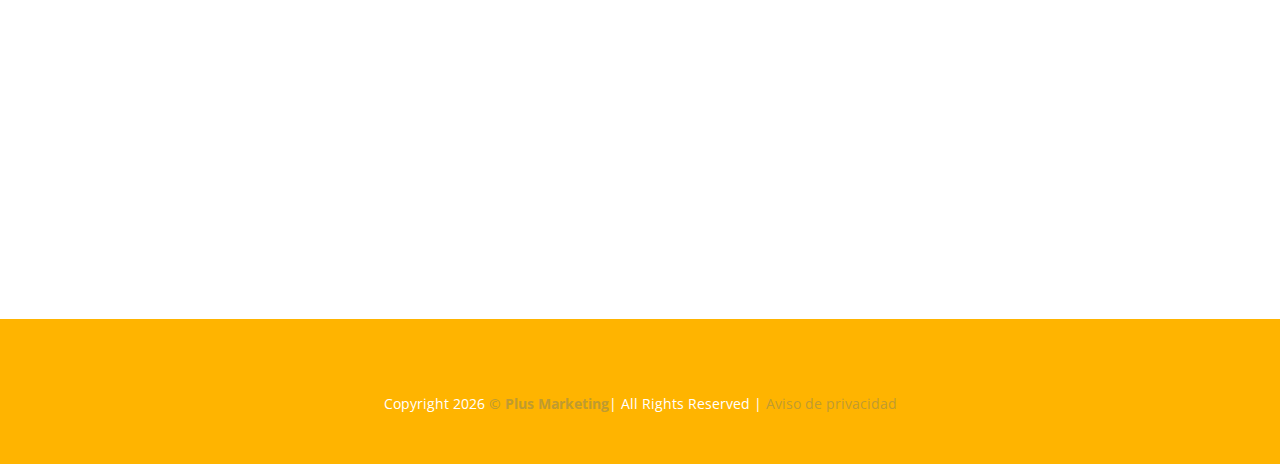
==== commit 4f0a3325: ":construction: Fix html prettier" ====
--- a/index.html
+++ b/index.html
@@ -1,274 +1,377 @@
 <!DOCTYPE html>
 <html lang="es">
-
-<head>
-  <meta charset="utf-8">
-  <meta content="width=device-width, initial-scale=1.0" name="viewport">
-
-  <title>Barob | Agentes de Seguros</title>
-  <meta content="Consultores en Riesgos, Corredores de Seguros y Fianzas" name="description">
-  <meta content="Seguros, Fianzas, Corredores de Seguros" name="keywords">
-
-  <!-- Favicons -->
-  <link href="assets/img/barot-favicon.png" rel="icon">
-  <link href="assets/img/barot-apple-favicon.png" rel="apple-touch-icon">
-
-  <!-- Google Fonts -->
-  <link rel="preconnect" href="https://fonts.googleapis.com">
-  <link rel="preconnect" href="https://fonts.gstatic.com" crossorigin>
-  <link href="https://fonts.googleapis.com/css2?family=Open+Sans:ital,wght@0,300;0,400;0,500;0,600;0,700;1,300;1,400;1,600;1,700&family=Montserrat:ital,wght@0,300;0,400;0,500;0,600;0,700;1,300;1,400;1,500;1,600;1,700&family=Raleway:ital,wght@0,300;0,400;0,500;0,600;0,700;1,300;1,400;1,500;1,600;1,700&display=swap" rel="stylesheet">
-
-  <!-- Vendor CSS Files -->
-  <link href="assets/vendor/bootstrap/css/bootstrap.min.css" rel="stylesheet">
-  <link href="assets/vendor/bootstrap-icons/bootstrap-icons.css" rel="stylesheet">
-  <link href="assets/vendor/aos/aos.css" rel="stylesheet">
-  <link href="assets/vendor/glightbox/css/glightbox.min.css" rel="stylesheet">
-  <link href="assets/vendor/swiper/swiper-bundle.min.css" rel="stylesheet">
-
-  <!-- Template Main CSS File -->
-  <link href="assets/css/main.css" rel="stylesheet">
-
-  <!-- =======================================================
+  <head>
+    <meta charset="utf-8" />
+    <meta content="width=device-width, initial-scale=1.0" name="viewport" />
+
+    <title>Barob | Agentes de Seguros</title>
+    <meta
+      content="Consultores en Riesgos, Corredores de Seguros y Fianzas"
+      name="description"
+    />
+    <meta content="Seguros, Fianzas, Corredores de Seguros" name="keywords" />
+
+    <!-- Favicons -->
+    <link href="assets/img/barot-favicon.png" rel="icon" />
+    <link href="assets/img/barot-apple-favicon.png" rel="apple-touch-icon" />
+
+    <!-- Google Fonts -->
+    <link rel="preconnect" href="https://fonts.googleapis.com" />
+    <link rel="preconnect" href="https://fonts.gstatic.com" crossorigin />
+    <link
+      href="https://fonts.googleapis.com/css2?family=Open+Sans:ital,wght@0,300;0,400;0,500;0,600;0,700;1,300;1,400;1,600;1,700&family=Montserrat:ital,wght@0,300;0,400;0,500;0,600;0,700;1,300;1,400;1,500;1,600;1,700&family=Raleway:ital,wght@0,300;0,400;0,500;0,600;0,700;1,300;1,400;1,500;1,600;1,700&display=swap"
+      rel="stylesheet"
+    />
+
+    <!-- Vendor CSS Files -->
+    <link
+      href="assets/vendor/bootstrap/css/bootstrap.min.css"
+      rel="stylesheet"
+    />
+    <link
+      href="assets/vendor/bootstrap-icons/bootstrap-icons.css"
+      rel="stylesheet"
+    />
+    <link href="assets/vendor/aos/aos.css" rel="stylesheet" />
+    <link
+      href="assets/vendor/glightbox/css/glightbox.min.css"
+      rel="stylesheet"
+    />
+    <link href="assets/vendor/swiper/swiper-bundle.min.css" rel="stylesheet" />
+
+    <!-- Template Main CSS File -->
+    <link href="assets/css/main.css" rel="stylesheet" />
+
+    <!-- =======================================================
   * Template Name: Impact - v1.1.0
   * Template URL: https://bootstrapmade.com/impact-bootstrap-business-website-template/
   * Author: BootstrapMade.com
   * License: https://bootstrapmade.com/license/
   ======================================================== -->
-</head>
-
-<body>
-
-  <!-- ======= Header ======= -->
-  <section id="topbar" class="topbar d-flex align-items-center">
-    <div class="container d-flex justify-content-center justify-content-md-between">
-      <div class="contact-info d-flex align-items-center">
-        <i class="bi bi-envelope d-flex align-items-center"><a href="mailto:ana.badilla@barob.mx">ana.badilla@barob.mx</a></i>
-        <i class="bi bi-phone d-flex align-items-center ms-4"><span><a href="tel:4423545375">4423545375</a> </span></i>
+  </head>
+
+  <body>
+    <!-- ======= Header ======= -->
+    <section id="topbar" class="topbar d-flex align-items-center">
+      <div
+        class="container d-flex justify-content-center justify-content-md-between"
+      >
+        <div class="contact-info d-flex align-items-center">
+          <i class="bi bi-envelope d-flex align-items-center"
+            ><a href="mailto:ana.badilla@barob.mx">ana.badilla@barob.mx</a></i
+          >
+          <i class="bi bi-phone d-flex align-items-center ms-4"
+            ><span><a href="tel:4423545375">4423545375</a> </span></i
+          >
+        </div>
+        <div class="social-links d-none d-md-flex align-items-center">
+          <a
+            href="https://www.linkedin.com/in/ana-paula-badilla-robledo-55043aa6/"
+            target="_blank"
+            class="linkedin"
+            ><i class="bi bi-linkedin"></i
+          ></a>
+        </div>
       </div>
-      <div class="social-links d-none d-md-flex align-items-center">
-        <a href="https://www.linkedin.com/in/ana-paula-badilla-robledo-55043aa6/" target="_blank" class="linkedin"><i class="bi bi-linkedin"></i></i></a>
+    </section>
+    <!-- End Top Bar -->
+
+    <header id="header" class="header d-flex align-items-center">
+      <div
+        class="container-fluid container-xl d-flex align-items-center justify-content-between"
+      >
+        <a href="index.html" class="logo d-flex align-items-center">
+          <!-- Uncomment the line below if you also wish to use an image logo -->
+          <img src="assets/img/barot-logo.png" alt="Logotipo de Barot" />
+        </a>
+        <!-- MENÚ -->
+        <nav id="navbar" class="navbar">
+          <ul>
+            <li><a href="#hero">Home</a></li>
+            <li><a href="#services">Servicios</a></li>
+            <li><a href="#faq">Transporte</a></li>
+            <li><a href="#testimonials">Salud</a></li>
+            <li><a href="#about">Fianzas</a></li>
+            <li><a href="#bienes-raices-construccion">Bienes raíces</a></li>
+            <li><a href="#contact">Contacto</a></li>
+          </ul>
+        </nav>
+        <!-- .navbar -->
+
+        <i class="mobile-nav-toggle mobile-nav-show bi bi-list"></i>
+        <i class="mobile-nav-toggle mobile-nav-hide d-none bi bi-x"></i>
       </div>
-    </div>
-  </section><!-- End Top Bar -->
-
-  <header id="header" class="header d-flex align-items-center">
-
-    <div class="container-fluid container-xl d-flex align-items-center justify-content-between">
-      <a href="index.html" class="logo d-flex align-items-center">
-        <!-- Uncomment the line below if you also wish to use an image logo -->
-        <img src="assets/img/barot-logo.png" alt="Logotipo de Barot">
-      </a>
-      <!-- MENÚ -->
-      <nav id="navbar" class="navbar">
-        <ul>
-          <li><a href="#hero">Home</a></li>
-          <li><a href="#services">Servicios</a></li>
-          <li><a href="#faq">Transporte</a></li>
-          <li><a href="#testimonials">Salud</a></li>
-          <li><a href="#about">Fianzas</a></li>
-          <li><a href="#bienes-raices-construccion">Bienes raíces</a></li>
-          <li><a href="#contact">Contacto</a></li>
-        </ul>
-      </nav><!-- .navbar -->
-
-      <i class="mobile-nav-toggle mobile-nav-show bi bi-list"></i>
-      <i class="mobile-nav-toggle mobile-nav-hide d-none bi bi-x"></i>
-
-    </div>
-  </header><!-- End Header -->
-  <!-- End Header -->
-
-  <!-- ======= Hero Section ======= -->
-  <section id="hero" class="hero">
-    
-    <div class="container position-relative">
-      <div class="row gy-5" data-aos="fade-in">
-        <div class="col-lg-6 order-2 order-lg-1 d-flex flex-column justify-content-center text-center text-lg-start">
-          <h1>Consultores en Riesgos, <span>Seguros y Fianzas</span></h1>
-          <p class="justify-text">Trabajamos con clientes de todos los tamaños a fin de definir, diseñar y dar soluciones innovadoras para realizar una mejor cuantificación y gestión de riesgos. </p>
-          <div class="d-flex justify-content-center justify-content-lg-start">
-            <a href="#about" class="btn-get-started">Conócenos más</a>
-            <a href="#contact" class="btn-watch-video d-flex align-items-center"><i class="bi bi-person-lines-fill"></i><span>Contacto</span></a>
-          </div>
-        </div>
-        <div class="col-lg-6 order-1 order-lg-2">
-          <!-- Imagen  -->
-          <img src="assets/img/hero-img.png" class="img-fluid" alt="" data-aos="zoom-out" data-aos-delay="100">
+    </header>
+    <!-- End Header -->
+    <!-- End Header -->
+
+    <!-- ======= Hero Section ======= -->
+    <section id="hero" class="hero">
+      <div class="container position-relative">
+        <div class="row gy-5" data-aos="fade-in">
+          <div
+            class="col-lg-6 order-2 order-lg-1 d-flex flex-column justify-content-center text-center text-lg-start"
+          >
+            <h1>Consultores en Riesgos, <span>Seguros y Fianzas</span></h1>
+            <p class="justify-text">
+              Trabajamos con clientes de todos los tamaños a fin de definir,
+              diseñar y dar soluciones innovadoras para realizar una mejor
+              cuantificación y gestión de riesgos.
+            </p>
+            <div class="d-flex justify-content-center justify-content-lg-start">
+              <a href="#about" class="btn-get-started">Conócenos más</a>
+              <a
+                href="#contact"
+                class="btn-watch-video d-flex align-items-center"
+                ><i class="bi bi-person-lines-fill"></i><span>Contacto</span></a
+              >
+            </div>
+          </div>
+          <div class="col-lg-6 order-1 order-lg-2">
+            <!-- Imagen  -->
+            <img
+              src="assets/img/hero-img.png"
+              class="img-fluid"
+              alt=""
+              data-aos="zoom-out"
+              data-aos-delay="100"
+            />
+          </div>
         </div>
       </div>
-    </div>
-
-    <div class="icon-boxes position-relative">
-      <div class="container position-relative">
-
-        <div class="row gy-4 mt-5">
+
+      <div class="icon-boxes position-relative">
+        <div class="container position-relative">
+          <div class="row gy-4 mt-5">
             <div class="section-header section-header-hero">
-          <h2>Ventaja Competitiva</h2>
-    
-        </div>
-          <div class="col-xl-3 col-md-6" data-aos="fade-up" data-aos-delay="100">
-            <div class="icon-box">
-              <div class="icon"><i class="bi bi-clipboard-check-fill"></i></div>
-              <h4 class="title">Experiencia y especialización en seguros corporativos</h4>
-            </div>
-          </div>
-          <!--End Icon Box -->
-
-          <div class="col-xl-3 col-md-6" data-aos="fade-up" data-aos-delay="200">
-            <div class="icon-box">
-              <div class="icon"><i class="bi bi-clipboard-check-fill"></i></div>
-              <h4 class="title">Servicio en gestión de siniestros</h4>
-            </div>
-          </div>
-          <!--End Icon Box -->
-
-          <div class="col-xl-3 col-md-6" data-aos="fade-up" data-aos-delay="300">
-            <div class="icon-box">
-              <div class="icon"><i class="bi bi-clipboard-check-fill"></i></div>
-              <h4 class="title">Asesoría y gestión global en manejos de cuenta</h4>
-            </div>
-          </div>
-          <!--End Icon Box -->
-
-          <div class="col-xl-3 col-md-6" data-aos="fade-up" data-aos-delay="500">
-            <div class="icon-box">
-              <div class="icon"><i class="bi bi-clipboard-check-fill"></i></div>
-              <h4 class="title">Análisis de riesgos</h4>
-            </div>
-          </div>
-          <!--End Icon Box -->
-
+              <h2>Ventaja Competitiva</h2>
+            </div>
+            <div
+              class="col-xl-3 col-md-6"
+              data-aos="fade-up"
+              data-aos-delay="100"
+            >
+              <div class="icon-box">
+                <div class="icon">
+                  <i class="bi bi-clipboard-check-fill"></i>
+                </div>
+                <h4 class="title">
+                  Experiencia y especialización en seguros corporativos
+                </h4>
+              </div>
+            </div>
+            <!--End Icon Box -->
+
+            <div
+              class="col-xl-3 col-md-6"
+              data-aos="fade-up"
+              data-aos-delay="200"
+            >
+              <div class="icon-box">
+                <div class="icon">
+                  <i class="bi bi-clipboard-check-fill"></i>
+                </div>
+                <h4 class="title">Servicio en gestión de siniestros</h4>
+              </div>
+            </div>
+            <!--End Icon Box -->
+
+            <div
+              class="col-xl-3 col-md-6"
+              data-aos="fade-up"
+              data-aos-delay="300"
+            >
+              <div class="icon-box">
+                <div class="icon">
+                  <i class="bi bi-clipboard-check-fill"></i>
+                </div>
+                <h4 class="title">
+                  Asesoría y gestión global en manejos de cuenta
+                </h4>
+              </div>
+            </div>
+            <!--End Icon Box -->
+
+            <div
+              class="col-xl-3 col-md-6"
+              data-aos="fade-up"
+              data-aos-delay="500"
+            >
+              <div class="icon-box">
+                <div class="icon">
+                  <i class="bi bi-clipboard-check-fill"></i>
+                </div>
+                <h4 class="title">Análisis de riesgos</h4>
+              </div>
+            </div>
+            <!--End Icon Box -->
+          </div>
         </div>
       </div>
-    </div>
-
-    </div>
-  </section>
-  <!-- End Hero Section -->
-
-  <main id="main">
-
-    <!-- ======= Our Services Section ======= -->
-    <section id="services" class="services sections-bg">
-      <div class="container" data-aos="fade-up">
-
-        <div class="section-header">
-          <h2>Servicios</h2>
-          <p>A la interacción con cada cliente aportamos una poderosa combinación de un capital intelectual profundo, especialización específica en la industria, gran experiencia y colaboración. </p>
-        </div>
-
-        <div class="row gy-4 justify-text" data-aos="fade-up" data-aos-delay="100">
-
-          <div class="col-lg-4 col-md-6">
-            <div class="service-item  position-relative">
-              <div class="icon">
-                <i class="bi bi-arrows-expand"></i>
-              </div>
-              <h3>Capacidad de negociación y colocación ante las principales aseguradoras y afianzadoras para flotillas y seguros grupales.
-              </h3>        
-            </div>
-          </div><!-- End Service Item -->
-
-          <div class="col-lg-4 col-md-6">
-            <div class="service-item position-relative">
-              <div class="icon">
-                <i class="bi bi-clipboard-data"></i>
-              </div>
-              <h3>Análisis y priorización de los Riesgos a los que está expuesta su empresa. <br> <br>Identificación de Riesgos ocultos o no previstos.
-              </h3>
-            </div>
-          </div><!-- End Service Item -->
-
-          <div class="col-lg-4 col-md-6">
-            <div class="service-item position-relative">
-              <div class="icon">
-                <i class="bi bi-calendar2-check"></i>
-              </div>
-              <h3>Asesoría en la determinación de valores asegurables y sus necesidades de protección. <br> <br>
-                Asesoría especializada y gestión en siniestros. 
+    </section>
+    <!-- End Hero Section -->
+
+    <main id="main">
+      <!-- ======= Our Services Section ======= -->
+      <section id="services" class="services sections-bg">
+        <div class="container" data-aos="fade-up">
+          <div class="section-header">
+            <h2>Servicios</h2>
+            <p>
+              A la interacción con cada cliente aportamos una poderosa
+              combinación de un capital intelectual profundo, especialización
+              específica en la industria, gran experiencia y colaboración.
+            </p>
+          </div>
+
+          <div
+            class="row gy-4 justify-text"
+            data-aos="fade-up"
+            data-aos-delay="100"
+          >
+            <div class="col-lg-4 col-md-6">
+              <div class="service-item position-relative">
+                <div class="icon">
+                  <i class="bi bi-arrows-expand"></i>
+                </div>
+                <h3>
+                  Capacidad de negociación y colocación ante las principales
+                  aseguradoras y afianzadoras para flotillas y seguros grupales.
                 </h3>
-            </div>
-          </div><!-- End Service Item -->
-
-        </div>
-
-      </div>
-    </section><!-- End Our Services Section -->
-
-       <!-- ======= Transporte ======= -->
-    <section id="faq" class="faq justify-text">
-      <div class="container" data-aos="fade-up">
-        <div class="section-header">
-          <h2>Especialidades</h2>
-
-        </div>
-
-        <div class="row gy-4">
-
-          <div class="col-lg-4">
-            <div class="content px-xl-5">
-              <i class="bi bi-truck"></i>
-              <h3>Transporte</h3>
-              <p>
-                Para afrontar los retos de transporte y logística tradicionales y emergentes, nuestro equipo aprovecha los datos, los análisis y la información del mercado para ayudarle a mitigar los riesgos e implementar estrategias de transferencia de riesgos eficaces.
-              </p>
-            </div>
-          </div>
-
-          <div class="col-lg-8">
-            <p>El seguro de transporte ofrece cobertura de la propiedad del asegurado mientras está en tránsito de un lugar a otro. Algunos tipos de cobertura de seguros que las empresas deben considerar al crear un plan de gestión de riesgos son:
-            </p>
-            <ul>
-              <li>Seguro cibernético</li>
-              <li>Seguro de responsabilidad general</li>
-              <li>Seguro de compensación a los trabajadores</li>
-              <li>Seguro de propiedad: cubre los costes de recuperación en caso de pérdida o daños a la propiedad física, incluidos vehículos, oficinas o inventario, debido a un incendio o una tormenta, o por otras causas.</li>
-            </ul>
-            <p>El enfoque más eficaz para la gestión de riesgos dentro del sector del transporte requerirá que su empresa tenga una cobertura general, como los ejemplos anteriores, así como pólizas específicas adaptadas al tipo de carga que transporta y a si transporta personas.
-            </p>
-            
-
-          </div>
-        </div>
-
-      </div>
-    </section><!--Transporte -->
-
-    <!-- ======= Seguro de autos ======= -->
-    <section id="car" class="faq">
-      <div class="container" data-aos="fade-up">
-
-        <div class="row gy-4">
-
-          <div class="col-lg-4">
-            <div class="content px-xl-5">
-              <i class="bi bi-car-front"></i>
-              <h3>Seguro de automóviles Empleado/Empresa Particular</h3>
-            </div>
-          </div>
-
-          <div class="col-lg-8">
-            <p>El Seguro de Auto es dinámico y desafiante, requiere alta especialización de acuerdo a la línea de negocios. No todas las flotillas son iguales, ni requieren las mismas coberturas, pensando en ello BAROB ofrece a tu GRUPO las siguientes especialidades en Seguro de Automóvil:
-            </p>
-            <ul>
-              <li>Consultoría especializada en el riesgo de automóviles</li>
-              <li>PLACEMENT (Negociación de costos, coberturas y condiciones especiales)</li>
-              <li>Atención telefónica directa 24/7</li>
-              <li>Comunicación</li>
-              <li>Estadísticas anuales</li>
-            </ul>
-            <p>El enfoque más eficaz para la gestión de riesgos dentro del sector del transporte requerirá que su empresa tenga una cobertura general, como los ejemplos anteriores, así como pólizas específicas adaptadas al tipo de carga que transporta y a si transporta personas.
-            </p>
-            
-
-          </div>
-        </div>
-
-      </div>
-    </section><!--Seguro de autos -->
-
-    <!-- ======= Call To Action Section PENDIENTE SI TIENEN VIDEO ======= -->
-    <!-- <section id="call-to-action" class="call-to-action">
+              </div>
+            </div>
+            <!-- End Service Item -->
+
+            <div class="col-lg-4 col-md-6">
+              <div class="service-item position-relative">
+                <div class="icon">
+                  <i class="bi bi-clipboard-data"></i>
+                </div>
+                <h3>
+                  Análisis y priorización de los Riesgos a los que está expuesta
+                  su empresa. <br />
+                  <br />Identificación de Riesgos ocultos o no previstos.
+                </h3>
+              </div>
+            </div>
+            <!-- End Service Item -->
+
+            <div class="col-lg-4 col-md-6">
+              <div class="service-item position-relative">
+                <div class="icon">
+                  <i class="bi bi-calendar2-check"></i>
+                </div>
+                <h3>
+                  Asesoría en la determinación de valores asegurables y sus
+                  necesidades de protección. <br />
+                  <br />
+                  Asesoría especializada y gestión en siniestros.
+                </h3>
+              </div>
+            </div>
+            <!-- End Service Item -->
+          </div>
+        </div>
+      </section>
+      <!-- End Our Services Section -->
+
+      <!-- ======= Transporte ======= -->
+      <section id="faq" class="faq justify-text">
+        <div class="container" data-aos="fade-up">
+          <div class="section-header">
+            <h2>Especialidades</h2>
+          </div>
+
+          <div class="row gy-4">
+            <div class="col-lg-4">
+              <div class="content px-xl-5">
+                <i class="bi bi-truck"></i>
+                <h3>Transporte</h3>
+                <p>
+                  Para afrontar los retos de transporte y logística
+                  tradicionales y emergentes, nuestro equipo aprovecha los
+                  datos, los análisis y la información del mercado para ayudarle
+                  a mitigar los riesgos e implementar estrategias de
+                  transferencia de riesgos eficaces.
+                </p>
+              </div>
+            </div>
+
+            <div class="col-lg-8">
+              <p>
+                El seguro de transporte ofrece cobertura de la propiedad del
+                asegurado mientras está en tránsito de un lugar a otro. Algunos
+                tipos de cobertura de seguros que las empresas deben considerar
+                al crear un plan de gestión de riesgos son:
+              </p>
+              <ul>
+                <li>Seguro cibernético</li>
+                <li>Seguro de responsabilidad general</li>
+                <li>Seguro de compensación a los trabajadores</li>
+                <li>
+                  Seguro de propiedad: cubre los costes de recuperación en caso
+                  de pérdida o daños a la propiedad física, incluidos vehículos,
+                  oficinas o inventario, debido a un incendio o una tormenta, o
+                  por otras causas.
+                </li>
+              </ul>
+              <p>
+                El enfoque más eficaz para la gestión de riesgos dentro del
+                sector del transporte requerirá que su empresa tenga una
+                cobertura general, como los ejemplos anteriores, así como
+                pólizas específicas adaptadas al tipo de carga que transporta y
+                a si transporta personas.
+              </p>
+            </div>
+          </div>
+        </div>
+      </section>
+      <!--Transporte -->
+
+      <!-- ======= Seguro de autos ======= -->
+      <section id="car" class="faq">
+        <div class="container" data-aos="fade-up">
+          <div class="row gy-4">
+            <div class="col-lg-4">
+              <div class="content px-xl-5">
+                <i class="bi bi-car-front"></i>
+                <h3>Seguro de automóviles Empleado/Empresa Particular</h3>
+              </div>
+            </div>
+
+            <div class="col-lg-8">
+              <p>
+                El Seguro de Auto es dinámico y desafiante, requiere alta
+                especialización de acuerdo a la línea de negocios. No todas las
+                flotillas son iguales, ni requieren las mismas coberturas,
+                pensando en ello BAROB ofrece a tu GRUPO las siguientes
+                especialidades en Seguro de Automóvil:
+              </p>
+              <ul>
+                <li>Consultoría especializada en el riesgo de automóviles</li>
+                <li>
+                  PLACEMENT (Negociación de costos, coberturas y condiciones
+                  especiales)
+                </li>
+                <li>Atención telefónica directa 24/7</li>
+                <li>Comunicación</li>
+                <li>Estadísticas anuales</li>
+              </ul>
+              <p>
+                El enfoque más eficaz para la gestión de riesgos dentro del
+                sector del transporte requerirá que su empresa tenga una
+                cobertura general, como los ejemplos anteriores, así como
+                pólizas específicas adaptadas al tipo de carga que transporta y
+                a si transporta personas.
+              </p>
+            </div>
+          </div>
+        </div>
+      </section>
+      <!--Seguro de autos -->
+
+      <!-- ======= Call To Action Section PENDIENTE SI TIENEN VIDEO ======= -->
+      <!-- <section id="call-to-action" class="call-to-action">
       <div class="container text-center" data-aos="zoom-out">
         <a href="https://www.youtube.com/watch?v=LXb3EKWsInQ" class="glightbox play-btn"></a>
         <h3>Call To Action</h3>
@@ -276,462 +379,629 @@
         <a class="cta-btn" href="#">Call To Action</a>
       </div>
     </section> -->
-    
-    <!-- End Call To Action Section -->
-
-    <!-- ======= Testimonials Section ======= -->
-    <section id="testimonials" class="testimonials">
-      <div class="container" data-aos="fade-up">
-
-        <div class="section-header">
-          <h2>Beneficios de Salud y vida</h2>
-          <h3 class="pt-4 pb-4">Servicios:</h3>
-          <div class="row gy- testimonials-services">
-            <div class="col-lg-4 col-md-4">
-              <ul>
-                <li>Análisis de riesgos y exposición</li>
-                <li>Soluciones de financiamiento de riesgos</li>
-                <li>Análisis y control de siniestralidad</li>
-              </ul>
-            </div>
-            <div class="col-lg-4 col-md-4">
-              <ul>
-                <li>Programa de contención de costos</li>
-                <li>Asistencia y manejo de reclamaciones</li>
-                <li>Centro especializado de soporte</li>
-              </ul>
-            </div>
-            <div class="col-lg-4 col-md-4">
-              <ul>
-                <li>Flexibilidad a procesos y sistemas</li>
-                <li>Acuerdo de servicio</li>
-                <li>Programas de prevención (diseño e implementación de salud y bienestar)</li>
-              </ul>
-            </div>
-          </div>
-         
-        </div>
-
-        <div class="slides-3 swiper" data-aos="fade-up" data-aos-delay="100">
-          <div class="swiper-wrapper">
-
-            <div class="swiper-slide">
-              <div class="testimonial-wrap">
-                <div class="testimonial-item">
-                  <div class="d-flex align-items-center">
-                    <div>
-                      <h3>Diseño de Beneficios</h3>
+
+      <!-- End Call To Action Section -->
+
+      <!-- ======= Testimonials Section ======= -->
+      <section id="testimonials" class="testimonials">
+        <div class="container" data-aos="fade-up">
+          <div class="section-header">
+            <h2>Beneficios de Salud y vida</h2>
+            <h3 class="pt-4 pb-4">Servicios:</h3>
+            <div class="row gy- testimonials-services">
+              <div class="col-lg-4 col-md-4">
+                <ul>
+                  <li>Análisis de riesgos y exposición</li>
+                  <li>Soluciones de financiamiento de riesgos</li>
+                  <li>Análisis y control de siniestralidad</li>
+                </ul>
+              </div>
+              <div class="col-lg-4 col-md-4">
+                <ul>
+                  <li>Programa de contención de costos</li>
+                  <li>Asistencia y manejo de reclamaciones</li>
+                  <li>Centro especializado de soporte</li>
+                </ul>
+              </div>
+              <div class="col-lg-4 col-md-4">
+                <ul>
+                  <li>Flexibilidad a procesos y sistemas</li>
+                  <li>Acuerdo de servicio</li>
+                  <li>
+                    Programas de prevención (diseño e implementación de salud y
+                    bienestar)
+                  </li>
+                </ul>
+              </div>
+            </div>
+          </div>
+
+          <div class="slides-3 swiper" data-aos="fade-up" data-aos-delay="100">
+            <div class="swiper-wrapper">
+              <div class="swiper-slide">
+                <div class="testimonial-wrap">
+                  <div class="testimonial-item">
+                    <div class="d-flex align-items-center">
+                      <div>
+                        <h3>Diseño de Beneficios</h3>
+                      </div>
                     </div>
-                  </div>
-                  <i class="bi bi-arrow-right-square-fill"></i>
-                  <p>
+                    <i class="bi bi-arrow-right-square-fill"></i>
                     <ul>
                       <li>Beneficios flexibles</li>
                       <li>Cobertura y elegibilidad</li>
                       <li>Costos compartidos</li>
                       <li>Beneficios voluntarios</li>
                     </ul>
-                  </p>
-                </div>
-              </div>
-            </div><!-- End testimonial item -->
-
-            <div class="swiper-slide">
-              <div class="testimonial-wrap">
-                <div class="testimonial-item">
-                  <div class="d-flex align-items-center">
-                    <div>
-                      <h3>Entrega</h3>
+                  </div>
+                </div>
+              </div>
+              <!-- End testimonial item -->
+
+              <div class="swiper-slide">
+                <div class="testimonial-wrap">
+                  <div class="testimonial-item">
+                    <div class="d-flex align-items-center">
+                      <div>
+                        <h3>Entrega</h3>
+                      </div>
                     </div>
-                  </div>
-                  <i class="bi bi-arrow-right-square-fill"></i>
-                  <p>
+                    <i class="bi bi-arrow-right-square-fill"></i>
                     <ul>
                       <li>Administración</li>
                       <li>Corretaje Nacional</li>
                       <li>Consumismo</li>
                       <li>Gestión de proveedores</li>
                     </ul>
-                  </p>
-                </div>
-              </div>
-            </div><!-- End testimonial item -->
-
-            <div class="swiper-slide">
-              <div class="testimonial-wrap">
-                <div class="testimonial-item">
-                  <div class="d-flex align-items-center">
-                    <div>
-                      <h3>Finanzas</h3>
+                  </div>
+                </div>
+              </div>
+              <!-- End testimonial item -->
+
+              <div class="swiper-slide">
+                <div class="testimonial-wrap">
+                  <div class="testimonial-item">
+                    <div class="d-flex align-items-center">
+                      <div>
+                        <h3>Finanzas</h3>
+                      </div>
                     </div>
-                  </div>
-                  <i class="bi bi-arrow-right-square-fill"></i>
-                  <p>
+                    <i class="bi bi-arrow-right-square-fill"></i>
+
                     <ul>
                       <li>Negociación de seguros y proveedor</li>
                       <li>Auto aseguramiento</li>
                       <li>Pooling multinacional</li>
                     </ul>
-                  </p>
-                </div>
-              </div>
-            </div><!-- End testimonial item -->
-
-            <div class="swiper-slide">
-              <div class="testimonial-wrap">
-                <div class="testimonial-item">
-                  <div class="d-flex align-items-center">
-                    <div>
-                      <h3>Gestión de riesgos</h3>
+                  </div>
+                </div>
+              </div>
+              <!-- End testimonial item -->
+
+              <div class="swiper-slide">
+                <div class="testimonial-wrap">
+                  <div class="testimonial-item">
+                    <div class="d-flex align-items-center">
+                      <div>
+                        <h3>Gestión de riesgos</h3>
+                      </div>
                     </div>
-                  </div>
-                  <i class="bi bi-arrow-right-square-fill"></i>
-                  <p>
+                    <i class="bi bi-arrow-right-square-fill"></i>
+
                     <ul>
                       <li>Wellness y prevención</li>
                       <li>Gestión de morbilidad</li>
                       <li>Gestión de casos de alto costo</li>
                       <li>Gestión de ausentismo</li>
                     </ul>
-                  </p>
-                </div>
-              </div>
-            </div><!-- End testimonial item -->
-
-
-
-
-          </div>
-          <div class="swiper-pagination"></div>
-        </div>
-
-      </div>
-    </section><!-- End Testimonials Section -->
-    
- <!-- ======= About Us Section   ======= -->
- <section id="about" class="about justify-text">
-  <div class="container" data-aos="fade-up">
-
-    <div class="section-header">
-      <h2>Fianzas</h2>
-    </div>
-
-    <div class="row gy-4">
-      <div class="col-lg-6">
-        <img src="assets/img/about.jpg" class="img-fluid rounded-4 mb-4" alt="Sobre Barob">
-        <p>El competitivo mercado actual exige la certeza de las <strong>promesas contractuales,</strong>  la atención constante a la <strong>reducción de costes y el aumento del capital circulante.</strong>  Nuestros especialistas proporcionan a las organizaciones <strong>servicios innovadores de asesoramiento de fianzas</strong>  para respaldar sus objetivos de crecimiento y resiliencia empresarial. </p>
-        <p>Las <strong>garantías de caución</strong> , incluidas las soluciones bancarias, ofrecen la ventaja de liberar efectivo o preservar la capacidad del banco, y pueden resultar en ahorros de costes materiales en comparación con las cartas de crédito bancarias.
-          .</p>
-        <p>El <strong>equipo de especialistas en fianzas</strong>  puede ayudar a las empresas a implementar <strong>estrategias y soluciones para liberar capacidad crediticia y mitigar los riesgos financieros</strong> .</p>
-          <p>Aprovechamos nuestros conocimientos dentro del sector, junto con nuestra experiencia, para desarrollar <strong>soluciones de garantía únicas</strong>  en diferentes sectores y regiones. También <strong>respaldamos el crecimiento rentable de su negocio</strong>  yendo más allá de su balance general para explorar soluciones personalizadas basadas en sus activos subyacentes.</p>
-      </div>
-      <div class="col-lg-6">
-        <div class="content ps-0 ps-lg-5">
-          <p class="fst-italic">
-            Las <strong>fianzas de garantía</strong>  también se pueden utilizar como garantía de pago (permitida) y son de naturaleza regulatoria o comercial/contractual.
-            Entre aquellas que son de naturaleza regulatoria se incluyen:            
-          </p>
-          <ul class="font-14">
-            <li><i class="bi bi-check-circle-fill"></i>Garantías requeridas por el gobierno en relación con un proyecto de construcción, es decir, carreteras, aeropuertos, puertos, o tren.</li>
-            <li><i class="bi bi-check-circle-fill"></i>Garantías exigidas por los importadores a favor de una autoridad aduanera para garantizar el pago de impuestos y derechos.
-              .</li>
-            <li><i class="bi bi-check-circle-fill"></i> Garantías necesarias para el cuidado adecuado de las tierras públicas al extraer o explotar los recursos naturales.</li>
-            <li><i class="bi bi-check-circle-fill"></i> Garantías necesarias para el cuidado adecuado de las tierras públicas al extraer o explotar los recursos naturales.</li>
-            <li><i class="bi bi-check-circle-fill"></i> Pago de garantías relacionadas con disputas legales con un gobierno sobre una evaluación fiscal.</li>
-            <li><i class="bi bi-check-circle-fill"></i>Los bonos de litigio que cubren el recurso de multas, sanciones o daños derivados de disputas legales por competencia desleal en el mercado.</li>
-          </ul>
-          <p>
-            Los bonos no reglamentarios se emiten como <strong>garantía contractual o de pago</strong>  para cumplir con las obligaciones contractuales o de pago. La fianza de garantía actúa como garantía de terceros.
-          </p>
-
-          <div class="position-relative mt-4">
-            <img src="assets/img/about-2.jpg" class="img-fluid rounded-4" alt="Barob explicación de servicios de fianzas">
-          </div>
-        </div>
-      </div>
-    </div>
-    <div class="row gy-4 pt-4">
-      <div class="col-lg-6">
-        <p class="fst-italic">La <strong>fianza de garantía</strong>  permite a una empresa participar en contratos que requieren garantías contingentes de terceros. También puede ayudar a mejorar la posición de liquidez de una empresa, ya que las fianzas de garantía quedan fuera del balance general y, por lo tanto, no utilizan servicios de préstamo. La fianza de garantía puede mejorar aún más las posiciones de liquidez, ya que los bonos se pueden contabilizar en lugar de los pagos de capital.
-        </p>
-      </div>
-      <div class="col-lg-6 font-14">
-        <p>Muchas empresas hacen uso de la fianza de garantía, como, por ejemplo, las de:
-        </p>
-        <ul class="list-none">
-          <li>La construcción</li>
-          <li>El sector energético</li>
-          <li>Alimentación y bebidas</li>
-          <li>Venta al por menor</li>
-          <li>Fabricación</li>
-          <li>Comunicación, medios de comunicación y tecnología</li>
-          <li>Instituciones financieras</li>
-          <li>Minería</li>
-        </ul>
-      </div>
-    </div>
-
-  </div>
-</section><!-- End About Us Section -->
-
-       <!-- ======= Bienes Raíces ======= -->
-  <section id="bienes-raices" class="faq justify-text">
+                  </div>
+                </div>
+              </div>
+              <!-- End testimonial item -->
+            </div>
+            <div class="swiper-pagination"></div>
+          </div>
+        </div>
+      </section>
+      <!-- End Testimonials Section -->
+
+      <!-- ======= About Us Section   ======= -->
+      <section id="about" class="about justify-text">
         <div class="container" data-aos="fade-up">
-  
+          <div class="section-header">
+            <h2>Fianzas</h2>
+          </div>
+
           <div class="row gy-4">
-  
+            <div class="col-lg-6">
+              <img
+                src="assets/img/about.jpg"
+                class="img-fluid rounded-4 mb-4"
+                alt="Sobre Barob"
+              />
+              <p>
+                El competitivo mercado actual exige la certeza de las
+                <strong>promesas contractuales,</strong> la atención constante a
+                la
+                <strong
+                  >reducción de costes y el aumento del capital
+                  circulante.</strong
+                >
+                Nuestros especialistas proporcionan a las organizaciones
+                <strong
+                  >servicios innovadores de asesoramiento de fianzas</strong
+                >
+                para respaldar sus objetivos de crecimiento y resiliencia
+                empresarial.
+              </p>
+              <p>
+                Las <strong>garantías de caución</strong> , incluidas las
+                soluciones bancarias, ofrecen la ventaja de liberar efectivo o
+                preservar la capacidad del banco, y pueden resultar en ahorros
+                de costes materiales en comparación con las cartas de crédito
+                bancarias. .
+              </p>
+              <p>
+                El <strong>equipo de especialistas en fianzas</strong> puede
+                ayudar a las empresas a implementar
+                <strong
+                  >estrategias y soluciones para liberar capacidad crediticia y
+                  mitigar los riesgos financieros</strong
+                >
+                .
+              </p>
+              <p>
+                Aprovechamos nuestros conocimientos dentro del sector, junto con
+                nuestra experiencia, para desarrollar
+                <strong>soluciones de garantía únicas</strong> en diferentes
+                sectores y regiones. También
+                <strong
+                  >respaldamos el crecimiento rentable de su negocio</strong
+                >
+                yendo más allá de su balance general para explorar soluciones
+                personalizadas basadas en sus activos subyacentes.
+              </p>
+            </div>
+            <div class="col-lg-6">
+              <div class="content ps-0 ps-lg-5">
+                <p class="fst-italic">
+                  Las <strong>fianzas de garantía</strong> también se pueden
+                  utilizar como garantía de pago (permitida) y son de naturaleza
+                  regulatoria o comercial/contractual. Entre aquellas que son de
+                  naturaleza regulatoria se incluyen:
+                </p>
+                <ul class="font-14">
+                  <li>
+                    <i class="bi bi-check-circle-fill"></i>Garantías requeridas
+                    por el gobierno en relación con un proyecto de construcción,
+                    es decir, carreteras, aeropuertos, puertos, o tren.
+                  </li>
+                  <li>
+                    <i class="bi bi-check-circle-fill"></i>Garantías exigidas
+                    por los importadores a favor de una autoridad aduanera para
+                    garantizar el pago de impuestos y derechos. .
+                  </li>
+                  <li>
+                    <i class="bi bi-check-circle-fill"></i> Garantías necesarias
+                    para el cuidado adecuado de las tierras públicas al extraer
+                    o explotar los recursos naturales.
+                  </li>
+                  <li>
+                    <i class="bi bi-check-circle-fill"></i> Garantías necesarias
+                    para el cuidado adecuado de las tierras públicas al extraer
+                    o explotar los recursos naturales.
+                  </li>
+                  <li>
+                    <i class="bi bi-check-circle-fill"></i> Pago de garantías
+                    relacionadas con disputas legales con un gobierno sobre una
+                    evaluación fiscal.
+                  </li>
+                  <li>
+                    <i class="bi bi-check-circle-fill"></i>Los bonos de litigio
+                    que cubren el recurso de multas, sanciones o daños derivados
+                    de disputas legales por competencia desleal en el mercado.
+                  </li>
+                </ul>
+                <p>
+                  Los bonos no reglamentarios se emiten como
+                  <strong>garantía contractual o de pago</strong> para cumplir
+                  con las obligaciones contractuales o de pago. La fianza de
+                  garantía actúa como garantía de terceros.
+                </p>
+
+                <div class="position-relative mt-4">
+                  <img
+                    src="assets/img/about-2.jpg"
+                    class="img-fluid rounded-4"
+                    alt="Barob explicación de servicios de fianzas"
+                  />
+                </div>
+              </div>
+            </div>
+          </div>
+          <div class="row gy-4 pt-4">
+            <div class="col-lg-6">
+              <p class="fst-italic">
+                La <strong>fianza de garantía</strong> permite a una empresa
+                participar en contratos que requieren garantías contingentes de
+                terceros. También puede ayudar a mejorar la posición de liquidez
+                de una empresa, ya que las fianzas de garantía quedan fuera del
+                balance general y, por lo tanto, no utilizan servicios de
+                préstamo. La fianza de garantía puede mejorar aún más las
+                posiciones de liquidez, ya que los bonos se pueden contabilizar
+                en lugar de los pagos de capital.
+              </p>
+            </div>
+            <div class="col-lg-6 font-14">
+              <p>
+                Muchas empresas hacen uso de la fianza de garantía, como, por
+                ejemplo, las de:
+              </p>
+              <ul class="list-none">
+                <li>La construcción</li>
+                <li>El sector energético</li>
+                <li>Alimentación y bebidas</li>
+                <li>Venta al por menor</li>
+                <li>Fabricación</li>
+                <li>Comunicación, medios de comunicación y tecnología</li>
+                <li>Instituciones financieras</li>
+                <li>Minería</li>
+              </ul>
+            </div>
+          </div>
+        </div>
+      </section>
+      <!-- End About Us Section -->
+
+      <!-- ======= Bienes Raíces ======= -->
+      <section id="bienes-raices" class="faq justify-text">
+        <div class="container" data-aos="fade-up">
+          <div class="row gy-4">
             <div class="col-lg-4">
               <div class="content px-xl-5">
                 <i class="bi bi-house-heart-fill"></i>
                 <h3>Bienes raíces</h3>
               </div>
             </div>
-  
+
             <div class="col-lg-8">
-              <p>Estos riesgos se incluyen:
-              </p>
+              <p>Estos riesgos se incluyen:</p>
               <ul>
-                <li>Las fluctuaciones de valor vinculadas a las condiciones macroeconómicas impredecibles.
-                </li>
-                <li>Los desastres naturales.
-                </li>
-                <li>Las catástrofes provocadas por el ser humano.
-                </li>
-                <li>Los daños materiales que tienen lugar de forma repentina o gradual.
+                <li>
+                  Las fluctuaciones de valor vinculadas a las condiciones
+                  macroeconómicas impredecibles.
+                </li>
+                <li>Los desastres naturales.</li>
+                <li>Las catástrofes provocadas por el ser humano.</li>
+                <li>
+                  Los daños materiales que tienen lugar de forma repentina o
+                  gradual.
                 </li>
               </ul>
-              <p>Otros riesgos, como los conflictos sociopolíticos, el terrorismo y la inestabilidad económica.
-              </p>
-              
-  
-            </div>
-          </div>
-  
-        </div>
-  </section><!--Bienes Raíces -->
-
-         <!-- ======= Construcción ======= -->
-    <section id="construccion" class="faq justify-text">
-          <div class="container" data-aos="fade-up">
-    
-            <div class="row gy-4">
-    
-              <div class="col-lg-4">
-                <div class="content px-xl-5">
-                  <i class="bi bi-hammer"></i>
-                  <h3>Construcción</h3>
-                </div>
-              </div>
-    
-              <div class="col-lg-8">
-                <p>Los riesgos del sector de la construcción suelen dividirse en las siguientes categorías:
+              <p>
+                Otros riesgos, como los conflictos sociopolíticos, el terrorismo
+                y la inestabilidad económica.
+              </p>
+            </div>
+          </div>
+        </div>
+      </section>
+      <!--Bienes Raíces -->
+
+      <!-- ======= Construcción ======= -->
+      <section id="construccion" class="faq justify-text">
+        <div class="container" data-aos="fade-up">
+          <div class="row gy-4">
+            <div class="col-lg-4">
+              <div class="content px-xl-5">
+                <i class="bi bi-hammer"></i>
+                <h3>Construcción</h3>
+              </div>
+            </div>
+
+            <div class="col-lg-8">
+              <p>
+                Los riesgos del sector de la construcción suelen dividirse en
+                las siguientes categorías:
+              </p>
+              <ul>
+                <li>
+                  Daños físicos: fenómenos meteorológicos extremos, incendios,
+                  explosiones, vandalismo y robo.
+                </li>
+                <li>
+                  Riesgos de terceros: lesiones, daños a la propiedad de
+                  terceros e impacto medioambiental.
+                </li>
+                <li>
+                  Diseño: errores, retrasos y solicitudes de cambio repentinas
+                  de partes interesadas.
+                </li>
+                <li>
+                  Factores externos: normativas, leyes fiscales, variables
+                  macroeconómicas y opinión pública negativa.
+                </li>
+                <li>
+                  Cumplimiento: permisos caducados y documentos incompletos o
+                  presentados incorrectamente enviados a las autoridades
+                  locales.
+                </li>
+                <li>
+                  Gestión de proyectos y cuestiones organizativas: inexperiencia
+                  del personal, problemas de la cadena de suministro, riesgos
+                  para la seguridad, conflictos de programación, retrasos y
+                  excesos de costes.
+                </li>
+                <li>
+                  Obligaciones contractuales: no alcanzar el nivel de calidad
+                  esperado y uso de materiales inadecuados.
+                </li>
+              </ul>
+            </div>
+          </div>
+        </div>
+      </section>
+      <!--Construcción -->
+
+      <!-- ======= Bienes y construcción   ======= -->
+      <section id="bienes-raices-construccion" class="about justify-text">
+        <div class="container" data-aos="fade-up">
+          <div class="section-header">
+            <h2>Bienes raíces y construcción</h2>
+          </div>
+
+          <div class="row gy-4">
+            <div class="col-lg-6">
+              <img
+                src="assets/img/bienes-raices.jpg"
+                class="img-fluid rounded-4 mb-4"
+                alt=""
+              />
+              <p>
+                La protección debe de considerarse más allá de los estándares
+                básicos (por ejemplo, disposiciones para incendios, tormentas de
+                granizo, tornados, daños causados por el viento, vandalismo y
+                robo de activos comerciales no líquidos) y que contemple
+                circunstancias extraordinarias:
+              </p>
+              <ul>
+                <li>
+                  Fenómenos meteorológicos extremos (por ejemplo, inundaciones,
+                  terremotos, huracanes y corrimientos de tierra o flujos de
+                  lodo)
+                </li>
+                <li>Robo de efectivo</li>
+                <li>Pérdida de ingresos por alquiler</li>
+                <li>Terrorismo</li>
+                <li>Delitos financieros</li>
+                <li>Riesgos políticos</li>
+              </ul>
+            </div>
+            <div class="col-lg-6">
+              <div class="content ps-0 ps-lg-5">
+                <p class="fst-italic">
+                  De manera similar, una política de responsabilidad general,
+                  como su propio nombre indica, puede ser amplia; sin embargo,
+                  puede no ser suficiente para proteger los intereses de la
+                  propiedad por completo. Las disposiciones sobre las
+                  obligaciones adicionales que debe considerar incluyen:
                 </p>
                 <ul>
-                  <li>Daños físicos: fenómenos meteorológicos extremos, incendios, explosiones, vandalismo y robo.
+                  <li>
+                    <i class="bi bi-check-circle-fill"></i>Directivos y
+                    administradores
                   </li>
-                  <li>Riesgos de terceros: lesiones, daños a la propiedad de terceros e impacto medioambiental.
+                  <li>
+                    <i class="bi bi-check-circle-fill"></i>Errores y omisiones
                   </li>
-                  <li>Diseño: errores, retrasos y solicitudes de cambio repentinas de partes interesadas.
+                  <li>
+                    <i class="bi bi-check-circle-fill"></i>Daños
+                    medioambientales
                   </li>
-                  <li>Factores externos: normativas, leyes fiscales, variables macroeconómicas y opinión pública negativa.
-                  </li>
-                  <li>Cumplimiento: permisos caducados y documentos incompletos o presentados incorrectamente enviados a las autoridades locales.
-                  </li>
-                  <li>Gestión de proyectos y cuestiones organizativas: inexperiencia del personal, problemas de la cadena de suministro, riesgos para la seguridad, conflictos de programación, retrasos y excesos de costes.
-                  </li>
-                  <li>Obligaciones contractuales: no alcanzar el nivel de calidad esperado y uso de materiales inadecuados.
+                  <li>
+                    <i class="bi bi-check-circle-fill"></i>Lesiones (A usted y a
+                    sus empleados)
                   </li>
                 </ul>
-
-                </p>
-                
-    
-              </div>
-            </div>
-    
-          </div>
-    </section><!--Construcción -->
-
-     <!-- ======= Bienes y construcción   ======= -->
- <section id="bienes-raices-construccion" class="about justify-text">
-  <div class="container" data-aos="fade-up">
-
-    <div class="section-header">
-      <h2>Bienes raíces y construcción</h2>
-    </div>
-
-    <div class="row gy-4">
-      <div class="col-lg-6">
-        <img src="assets/img/bienes-raices.jpg" class="img-fluid rounded-4 mb-4" alt="">
-        <p>La protección debe de considerarse más allá de los estándares básicos (por ejemplo, disposiciones para incendios, tormentas de granizo, tornados, daños causados por el viento, vandalismo y robo de activos comerciales no líquidos) y que contemple circunstancias extraordinarias:
-        </p>
-        <ul>
-          <li>Fenómenos meteorológicos extremos (por ejemplo, inundaciones, terremotos, huracanes y corrimientos de tierra o flujos de lodo)
-          </li>
-          <li>Robo de efectivo
-          </li>
-          <li>Pérdida de ingresos por alquiler
-          </li>
-          <li>Terrorismo</li>
-          <li>Delitos financieros</li>
-          <li>Riesgos políticos</li>
-        </ul>
+                <div class="position-relative mt-4">
+                  <img
+                    src="assets/img/construccion.jpg"
+                    class="img-fluid rounded-4"
+                    alt=""
+                  />
+                </div>
+              </div>
+            </div>
+          </div>
+        </div>
+      </section>
+      <!-- End About Us Section -->
+
+      <!-- ======= Hombre clave y socio ======= -->
+      <section id="hombre-clave" class="faq">
+        <div class="container" data-aos="fade-up">
+          <div class="row gy-4">
+            <div class="col-lg-4">
+              <div class="content px-xl-5">
+                <i class="bi bi-house-heart-fill"></i>
+                <h3>Hombre clave y socio</h3>
+              </div>
+            </div>
+
+            <div class="col-lg-8">
+              <p>
+                Considerado para personal de confianza o de alto valor en la
+                empresa, para mitigar los riesgos de accidentes, fallecimiento o
+                perdida con beneficio fiscal y recuperación de capital a termino
+                de póliza
+              </p>
+              <ul>
+                <li>Artículo 27 LISR</li>
+                <li>Artículo 51 LISR</li>
+              </ul>
+            </div>
+          </div>
+        </div>
+      </section>
+      <!--Bienes Raíces -->
+
+      <!-- ======= Contact Section ======= -->
+      <section id="contact" class="contact">
+        <div class="container" data-aos="fade-up">
+          <div class="section-header">
+            <h2>Contacto</h2>
+            <p>Prevención y acción ante los riesgos</p>
+          </div>
+
+          <div class="row gx-lg-0 gy-4">
+            <div class="col-lg-4">
+              <div
+                class="info-container d-flex flex-column align-items-center justify-content-center"
+              >
+                <div class="info-item d-flex">
+                  <i class="bi bi-geo-alt flex-shrink-0"></i>
+                  <div>
+                    <h4>Ubicación:</h4>
+                    <p>
+                      <a
+                        href="https://www.google.com/maps?q=Bernardo+Quintana+300,+Col.+Centro+Sur.+Quer%C3%A9taro+Qro.+CP.+76090&um=1&ie=UTF-8&sa=X&ved=2ahUKEwjalu_d4bj6AhVAkWoFHZflAkYQ_AUoAXoECAEQAw"
+                      >
+                        Bernardo Quintana 300, Col. Centro Sur. Querétaro Qro.
+                        CP. 76090</a
+                      >
+                    </p>
+                  </div>
+                </div>
+                <!-- End Info Item -->
+
+                <div class="info-item d-flex">
+                  <i class="bi bi-envelope flex-shrink-0"></i>
+                  <div>
+                    <h4>Email:</h4>
+                    <p>
+                      <a href="ana.badilla@barob.mx">ana.badilla@barob.mx</a>
+                    </p>
+                  </div>
+                </div>
+                <!-- End Info Item -->
+
+                <div class="info-item d-flex">
+                  <i class="bi bi-phone flex-shrink-0"></i>
+                  <div>
+                    <h4>Teléfono:</h4>
+                    <p><a href="tel:4423545375">4423545375</a></p>
+                  </div>
+                </div>
+                <!-- End Info Item -->
+              </div>
+            </div>
+
+            <div class="col-lg-8">
+              <form
+                action="forms/contact.php"
+                method="post"
+                role="form"
+                class="php-email-form"
+              >
+                <div class="row">
+                  <div class="col-md-6 form-group">
+                    <input
+                      type="text"
+                      name="name"
+                      class="form-control"
+                      id="name"
+                      placeholder="Tu nombre"
+                      required
+                    />
+                  </div>
+                  <div class="col-md-6 form-group mt-3 mt-md-0">
+                    <input
+                      type="email"
+                      class="form-control"
+                      name="email"
+                      id="email"
+                      placeholder="Tu Email"
+                      required
+                    />
+                  </div>
+                </div>
+                <div class="form-group mt-3">
+                  <input
+                    type="text"
+                    class="form-control"
+                    name="subject"
+                    id="subject"
+                    placeholder="Asunto"
+                    required
+                  />
+                </div>
+                <div class="form-group mt-3">
+                  <textarea
+                    class="form-control"
+                    name="message"
+                    rows="7"
+                    placeholder="Mensaje"
+                    required
+                  ></textarea>
+                </div>
+                <div class="my-3">
+                  <div class="loading">Cargando</div>
+                  <div class="error-message"></div>
+                  <div class="sent-message">Mensaje enviado.</div>
+                </div>
+                <div class="text-center">
+                  <button type="submit">Enviar mensaje</button>
+                </div>
+              </form>
+            </div>
+            <!-- End Contact Form -->
+          </div>
+        </div>
+      </section>
+      <!-- End Contact Section -->
+    </main>
+    <!-- End #main -->
+
+    <!-- ======= Footer ======= -->
+    <footer id="footer" class="footer">
+      <div class="container mt-4">
+        <div class="copyright">
+          Copyright
+          <script type="text/JavaScript">
+
+            document.write(new Date().getFullYear());
+          </script>
+          <strong
+            ><span
+              ><a href="https://www.plusmarketing.mx" target="_blank"
+                >&copy; Plus Marketing</a
+              ></span
+            ></strong
+          >| All Rights Reserved | <a href="#">Aviso de privacidad</a>
+        </div>
       </div>
-      <div class="col-lg-6">
-        <div class="content ps-0 ps-lg-5">
-          <p class="fst-italic">
-            De manera similar, una política de responsabilidad general, como su propio nombre indica, puede ser amplia; sin embargo, puede no ser suficiente para proteger los intereses de la propiedad por completo. Las disposiciones sobre las obligaciones adicionales que debe considerar incluyen:    
-          </p>
-          <ul>
-            <li><i class="bi bi-check-circle-fill"></i>Directivos y administradores</li>
-            <li><i class="bi bi-check-circle-fill"></i>Errores y omisiones</li>
-            <li><i class="bi bi-check-circle-fill"></i>Daños medioambientales</li>
-            <li><i class="bi bi-check-circle-fill"></i>Lesiones (A usted y a sus empleados)</li>
-          </ul>
-          <div class="position-relative mt-4">
-            <img src="assets/img/construccion.jpg" class="img-fluid rounded-4" alt="">
-          </div>
-        </div>
-      </div>
-    </div>
-
-  </div>
-</section><!-- End About Us Section -->
-
-     <!-- ======= Hombre clave y socio ======= -->
-     <section id="hombre-clave" class="faq">
-      <div class="container" data-aos="fade-up">
-
-        <div class="row gy-4">
-
-          <div class="col-lg-4">
-            <div class="content px-xl-5">
-              <i class="bi bi-house-heart-fill"></i>
-              <h3>Hombre clave y socio</h3>
-            </div>
-          </div>
-
-          <div class="col-lg-8">
-            <p>Considerado para personal de confianza o de alto valor en la empresa, para mitigar los riesgos de accidentes, fallecimiento o  perdida con beneficio fiscal y recuperación de capital  a termino de póliza
-            </p>
-            <ul>
-              <li>Artículo 27 LISR </li>
-              <li>Artículo 51 LISR</li>
-            </ul>
-          </div>
-        </div>
-
-      </div>
-</section><!--Bienes Raíces -->
-
-    <!-- ======= Contact Section ======= -->
-    <section id="contact" class="contact">
-      <div class="container" data-aos="fade-up">
-
-        <div class="section-header">
-          <h2>Contacto</h2>
-          <p>Prevención y acción ante los riesgos</p>
-        </div>
-
-        <div class="row gx-lg-0 gy-4">
-
-          <div class="col-lg-4">
-
-            <div class="info-container d-flex flex-column align-items-center justify-content-center">
-              <div class="info-item d-flex">
-                <i class="bi bi-geo-alt flex-shrink-0"></i>
-                <div>
-                  <h4>Ubicación:</h4>
-                  <p><a href="https://www.google.com/maps?q=Bernardo+Quintana+300,+Col.+Centro+Sur.+Quer%C3%A9taro+Qro.+CP.+76090&um=1&ie=UTF-8&sa=X&ved=2ahUKEwjalu_d4bj6AhVAkWoFHZflAkYQ_AUoAXoECAEQAw"> Bernardo Quintana 300, Col. Centro Sur. Querétaro Qro. CP. 76090</a></p>
-                </div>
-              </div><!-- End Info Item -->
-
-              <div class="info-item d-flex">
-                <i class="bi bi-envelope flex-shrink-0"></i>
-                <div>
-                  <h4>Email:</h4>
-                  <p><a href="ana.badilla@barob.mx">ana.badilla@barob.mx</a></p>
-                </div>
-              </div><!-- End Info Item -->
-
-              <div class="info-item d-flex">
-                <i class="bi bi-phone flex-shrink-0"></i>
-                <div>
-                  <h4>Teléfono:</h4>
-                  <p><a href="tel:4423545375">4423545375</a></p>
-                </div>
-              </div><!-- End Info Item -->
-
-
-            </div>
-
-          </div>
-
-          <div class="col-lg-8">
-            <form action="forms/contact.php" method="post" role="form" class="php-email-form">
-              <div class="row">
-                <div class="col-md-6 form-group">
-                  <input type="text" name="name" class="form-control" id="name" placeholder="Tu nombre" required>
-                </div>
-                <div class="col-md-6 form-group mt-3 mt-md-0">
-                  <input type="email" class="form-control" name="email" id="email" placeholder="Tu Email" required>
-                </div>
-              </div>
-              <div class="form-group mt-3">
-                <input type="text" class="form-control" name="subject" id="subject" placeholder="Asunto" required>
-              </div>
-              <div class="form-group mt-3">
-                <textarea class="form-control" name="message" rows="7" placeholder="Mensaje" required></textarea>
-              </div>
-              <div class="my-3">
-                <div class="loading">Cargando</div>
-                <div class="error-message"></div>
-                <div class="sent-message">Mensaje enviado.</div>
-              </div>
-              <div class="text-center"><button type="submit">Enviar mensaje</button></div>
-            </form>
-          </div><!-- End Contact Form -->
-
-        </div>
-
-      </div>
-    </section><!-- End Contact Section -->
-
-  </main><!-- End #main -->
-
-  <!-- ======= Footer ======= -->
-  <footer id="footer" class="footer">
-
-    <div class="container mt-4">
-      <div class="copyright">
-         Copyright <script type="text/JavaScript">
-
-          document.write(new Date().getFullYear());
-          
-          </script><strong><span><a href="https://plusmarketing.com.mx" target="_blank">&copy;  Plus Marketing</a></span></strong>| All Rights Reserved |  <a href="#">Aviso de privacidad</a>              
-      </div>
-      
-    </div>
-
-  </footer><!-- End Footer -->
-  <!-- End Footer -->
-
-  <a href="#" class="scroll-top d-flex align-items-center justify-content-center"><i class="bi bi-arrow-up-short"></i></a>
-
-  <div id="preloader"></div>
-
-  <!-- Vendor JS Files -->
-  <script src="assets/vendor/bootstrap/js/bootstrap.bundle.min.js"></script>
-  <script src="assets/vendor/aos/aos.js"></script>
-  <script src="assets/vendor/glightbox/js/glightbox.min.js"></script>
-  <script src="assets/vendor/purecounter/purecounter_vanilla.js"></script>
-  <script src="assets/vendor/swiper/swiper-bundle.min.js"></script>
-  <script src="assets/vendor/isotope-layout/isotope.pkgd.min.js"></script>
-  <script src="assets/vendor/php-email-form/validate.js"></script>
-
-  <!-- Template Main JS File -->
-  <script src="assets/js/main.js"></script>
-
-</body>
-
-</html>+    </footer>
+    <!-- End Footer -->
+    <!-- End Footer -->
+
+    <a
+      href="#"
+      class="scroll-top d-flex align-items-center justify-content-center"
+      ><i class="bi bi-arrow-up-short"></i
+    ></a>
+
+    <div id="preloader"></div>
+
+    <!-- Vendor JS Files -->
+    <script src="assets/vendor/bootstrap/js/bootstrap.bundle.min.js"></script>
+    <script src="assets/vendor/aos/aos.js"></script>
+    <script src="assets/vendor/glightbox/js/glightbox.min.js"></script>
+    <script src="assets/vendor/purecounter/purecounter_vanilla.js"></script>
+    <script src="assets/vendor/swiper/swiper-bundle.min.js"></script>
+    <script src="assets/vendor/isotope-layout/isotope.pkgd.min.js"></script>
+    <script src="assets/vendor/php-email-form/validate.js"></script>
+
+    <!-- Template Main JS File -->
+    <script src="assets/js/main.js"></script>
+  </body>
+</html>
--- a/assets/css/main.css
+++ b/assets/css/main.css
@@ -808,6 +808,14 @@
   border-color: var(--color-primary);
 }
 
+.service-features {
+  text-align: center;
+}
+
+.service-features .icon {
+  margin: 0 auto;
+}
+
 /*--------------------------------------------------------------
 # Testimonials Section
 --------------------------------------------------------------*/
@@ -1091,7 +1099,7 @@
   }
 }
 
-.contact a{
+.contact a {
   color: #fff;
 }
 
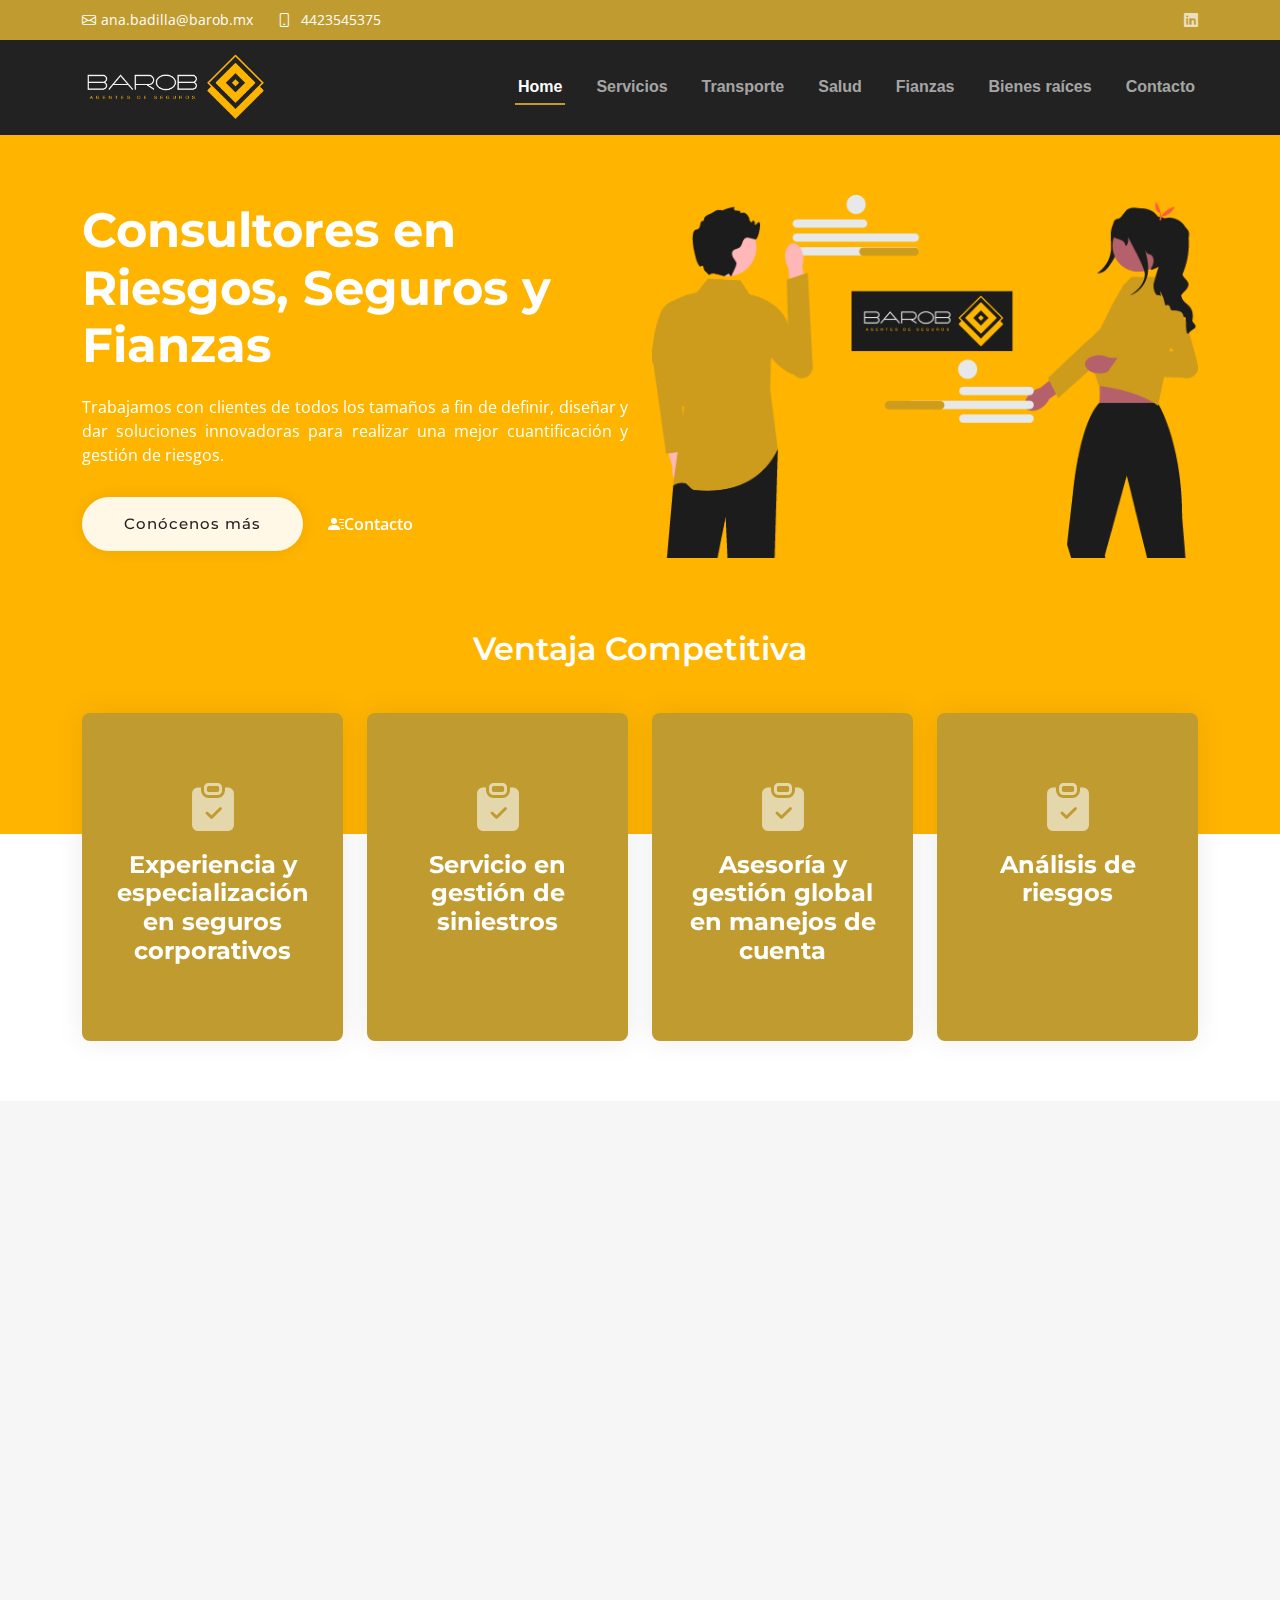
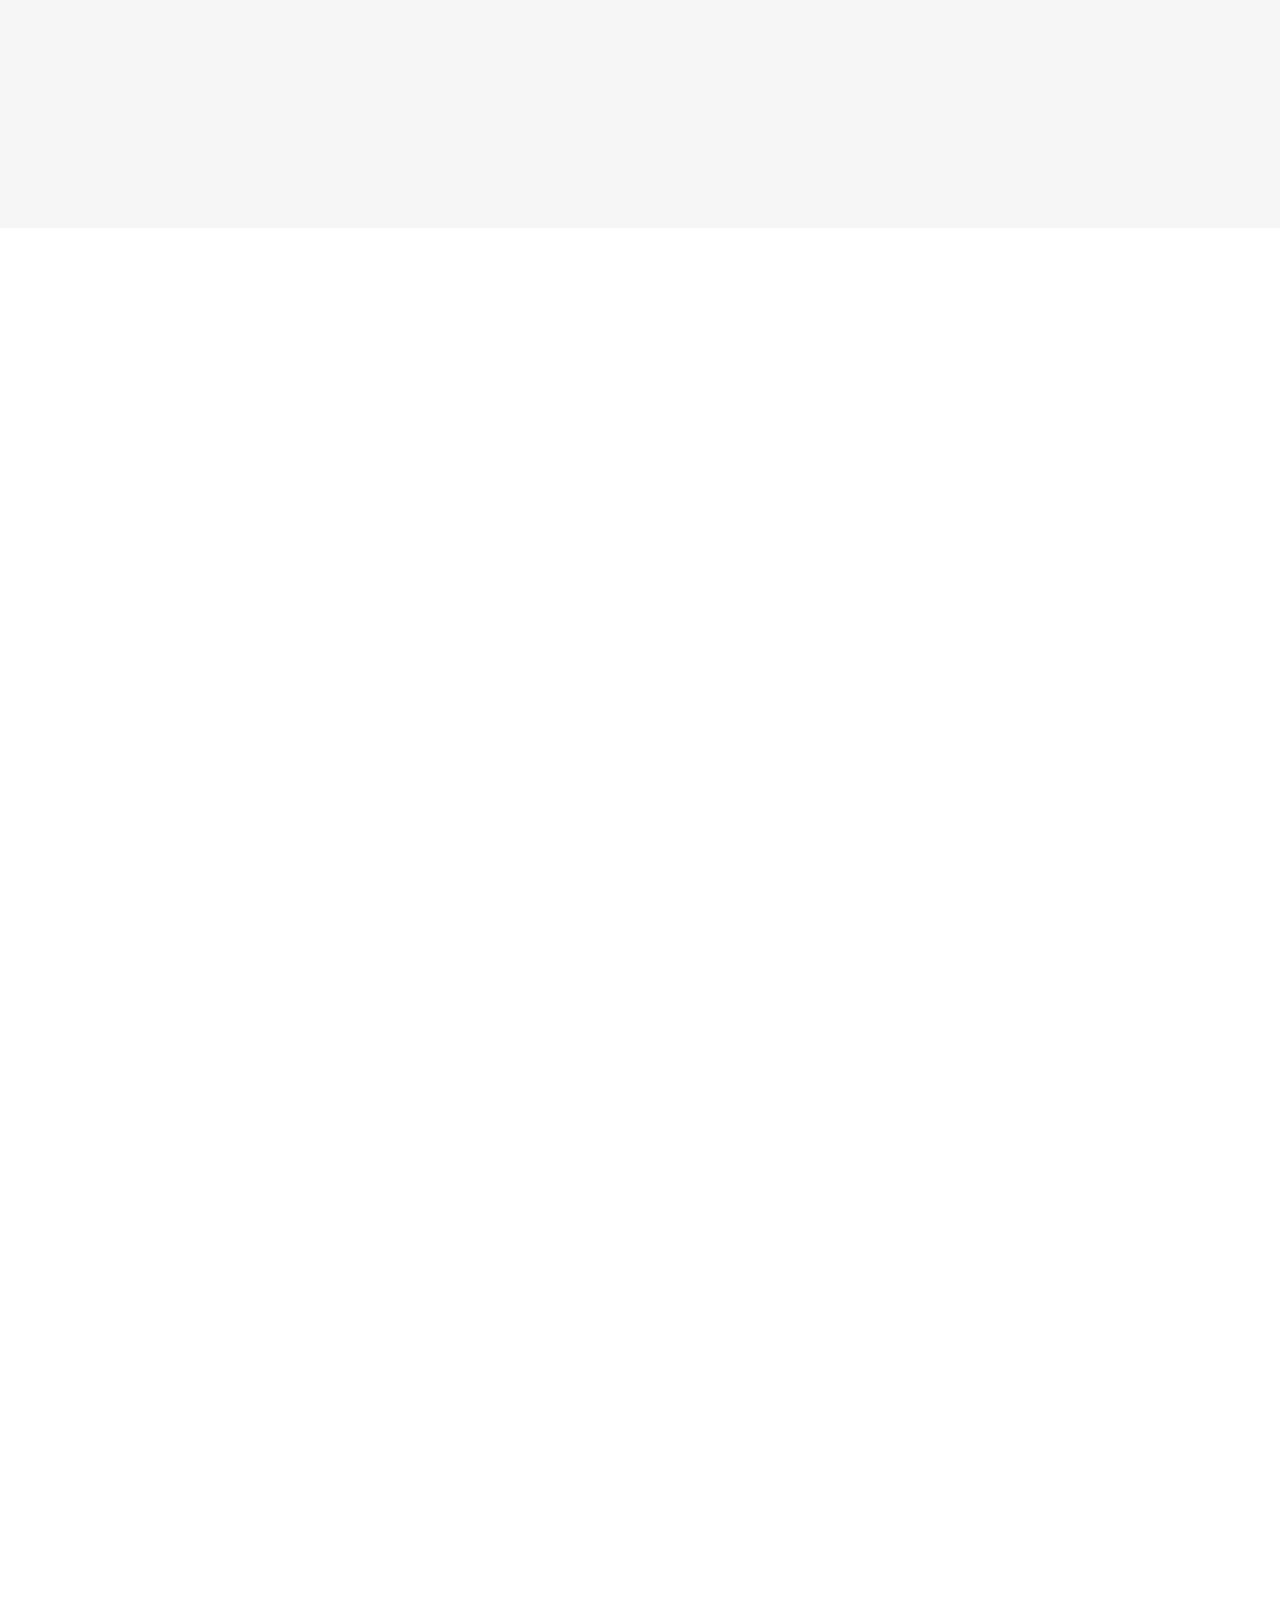
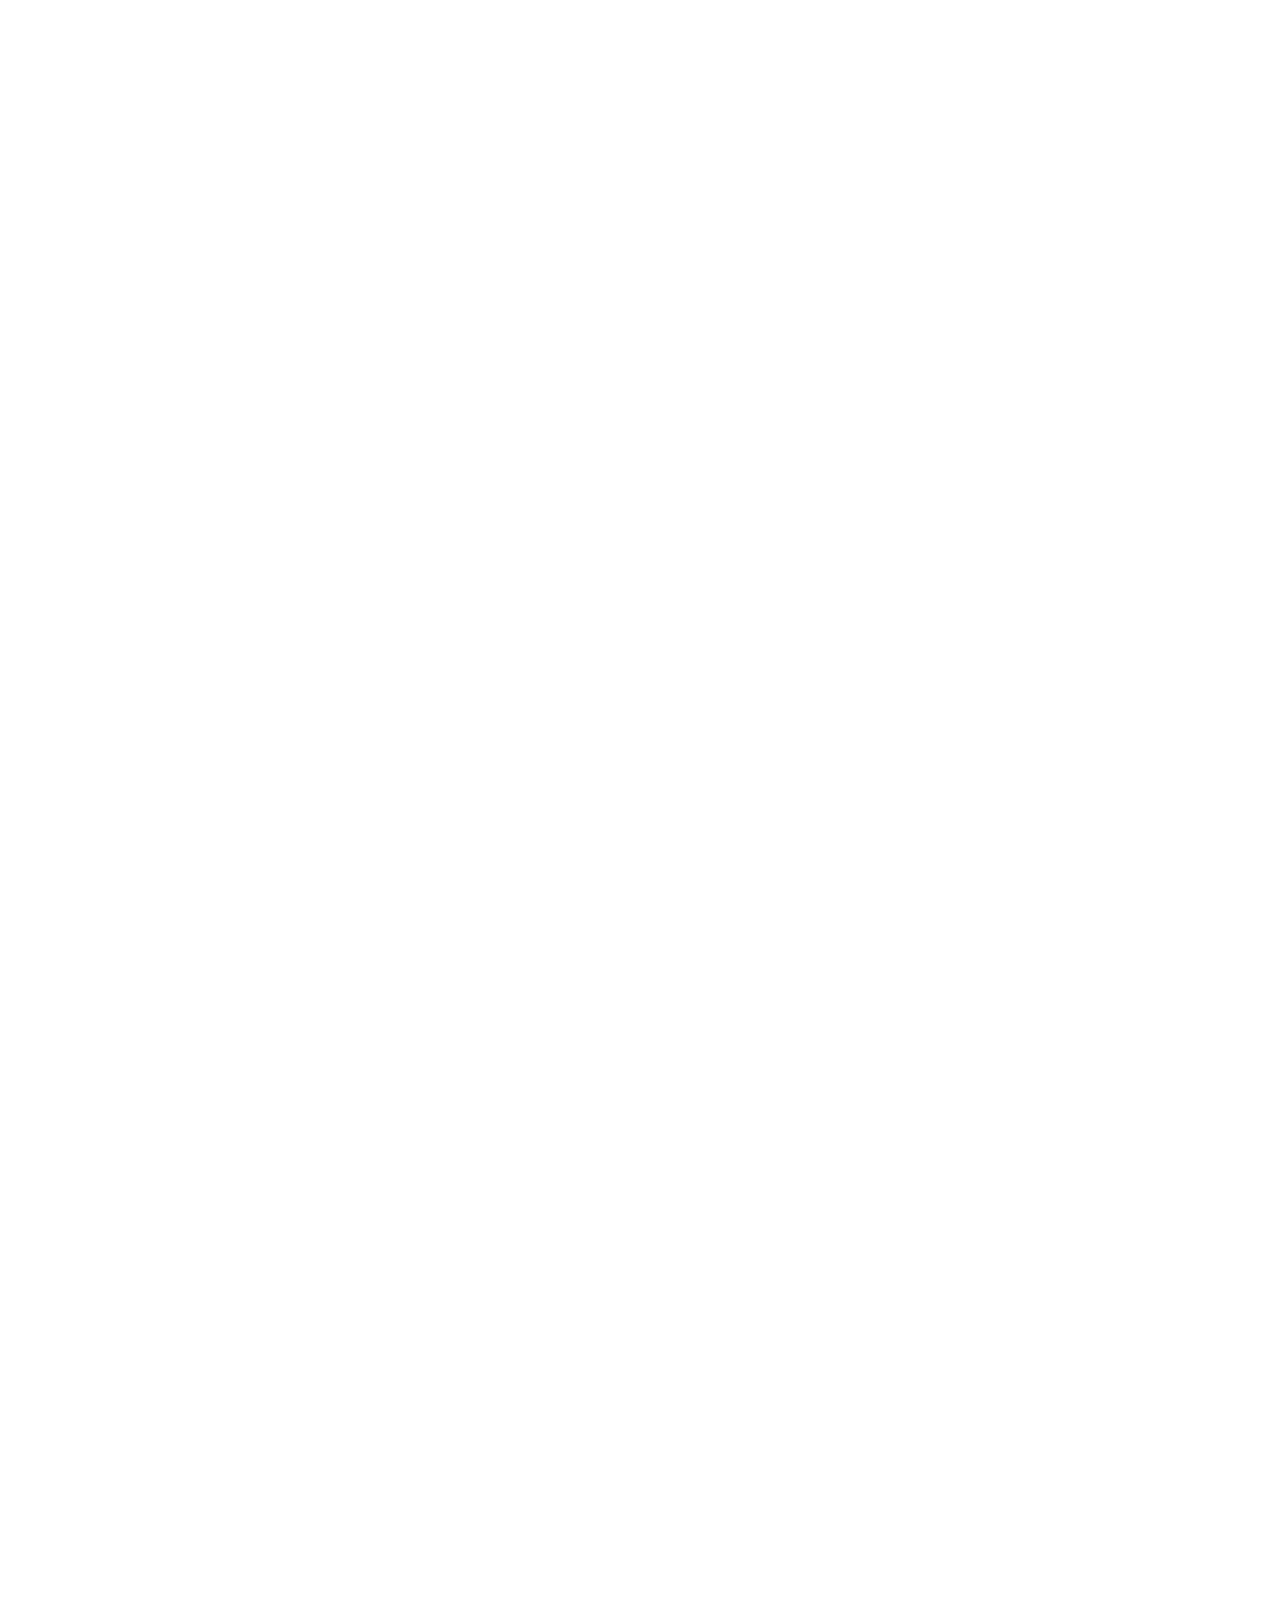
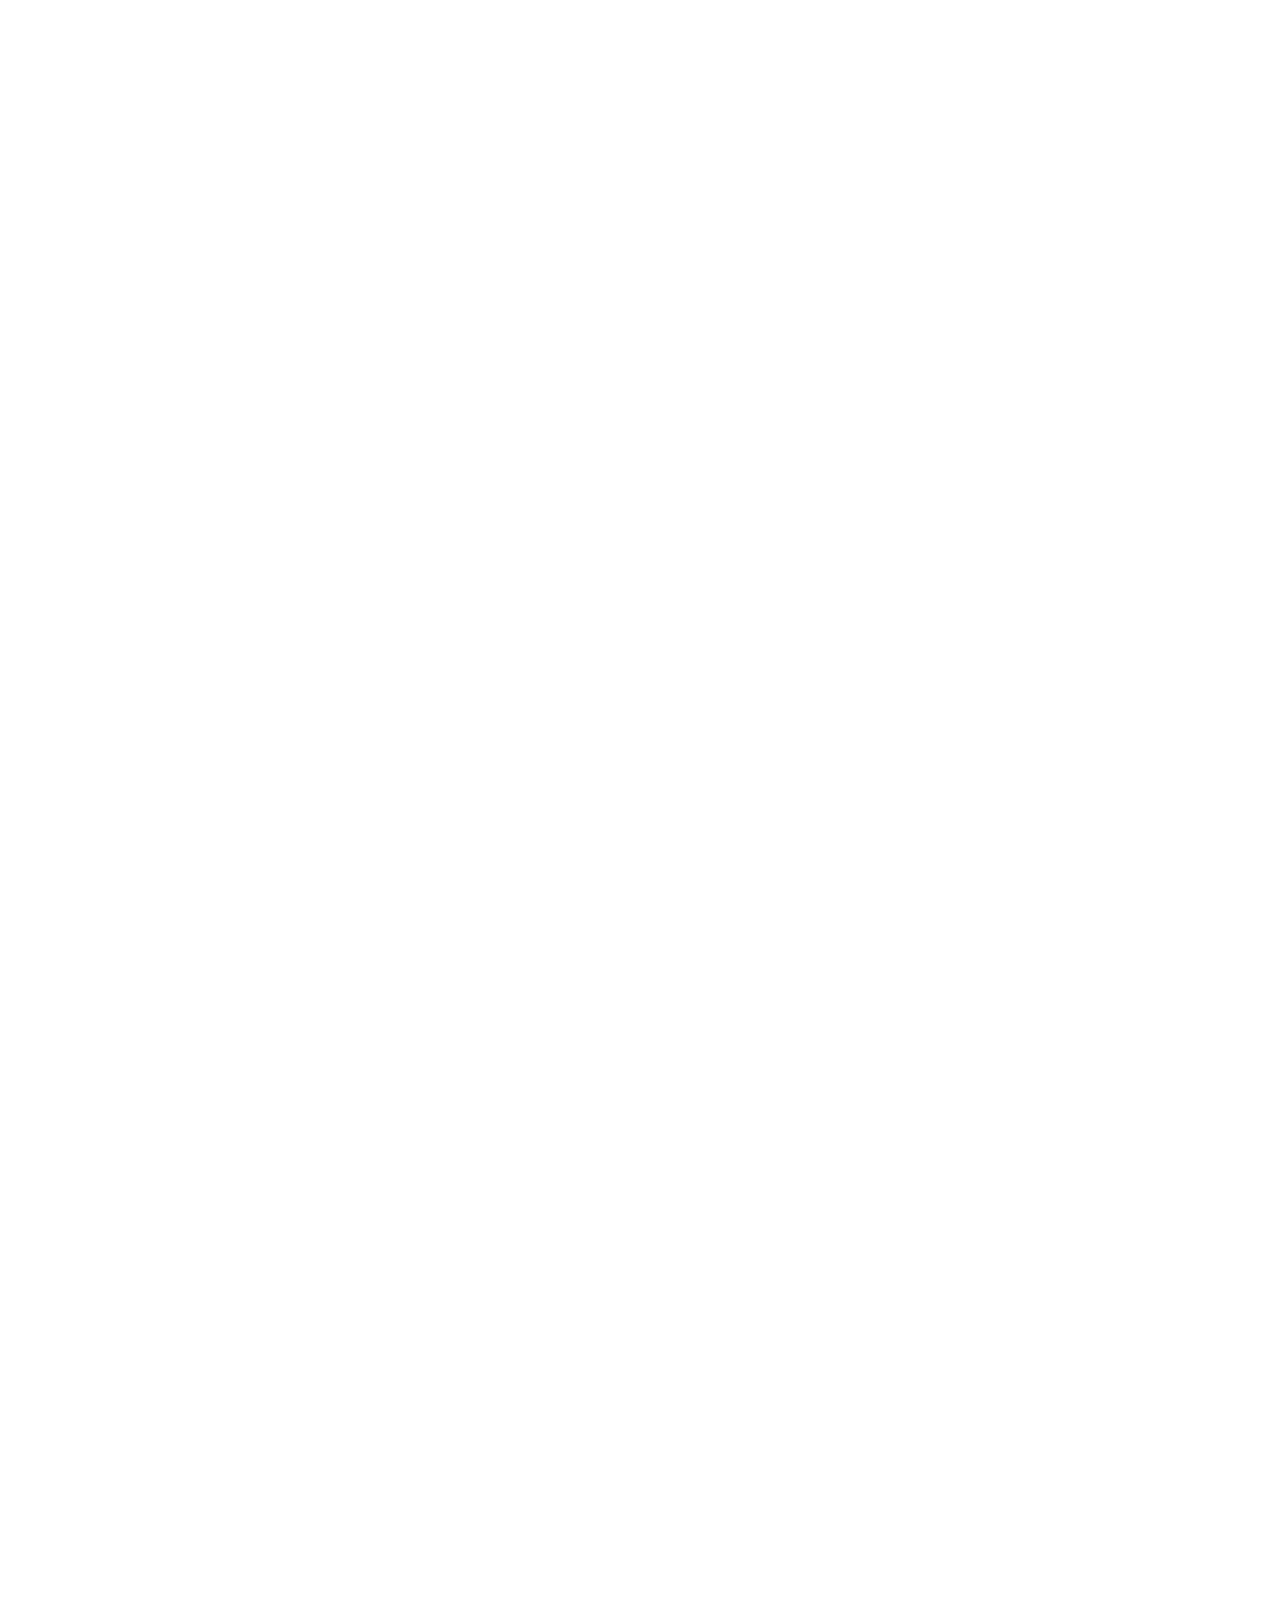
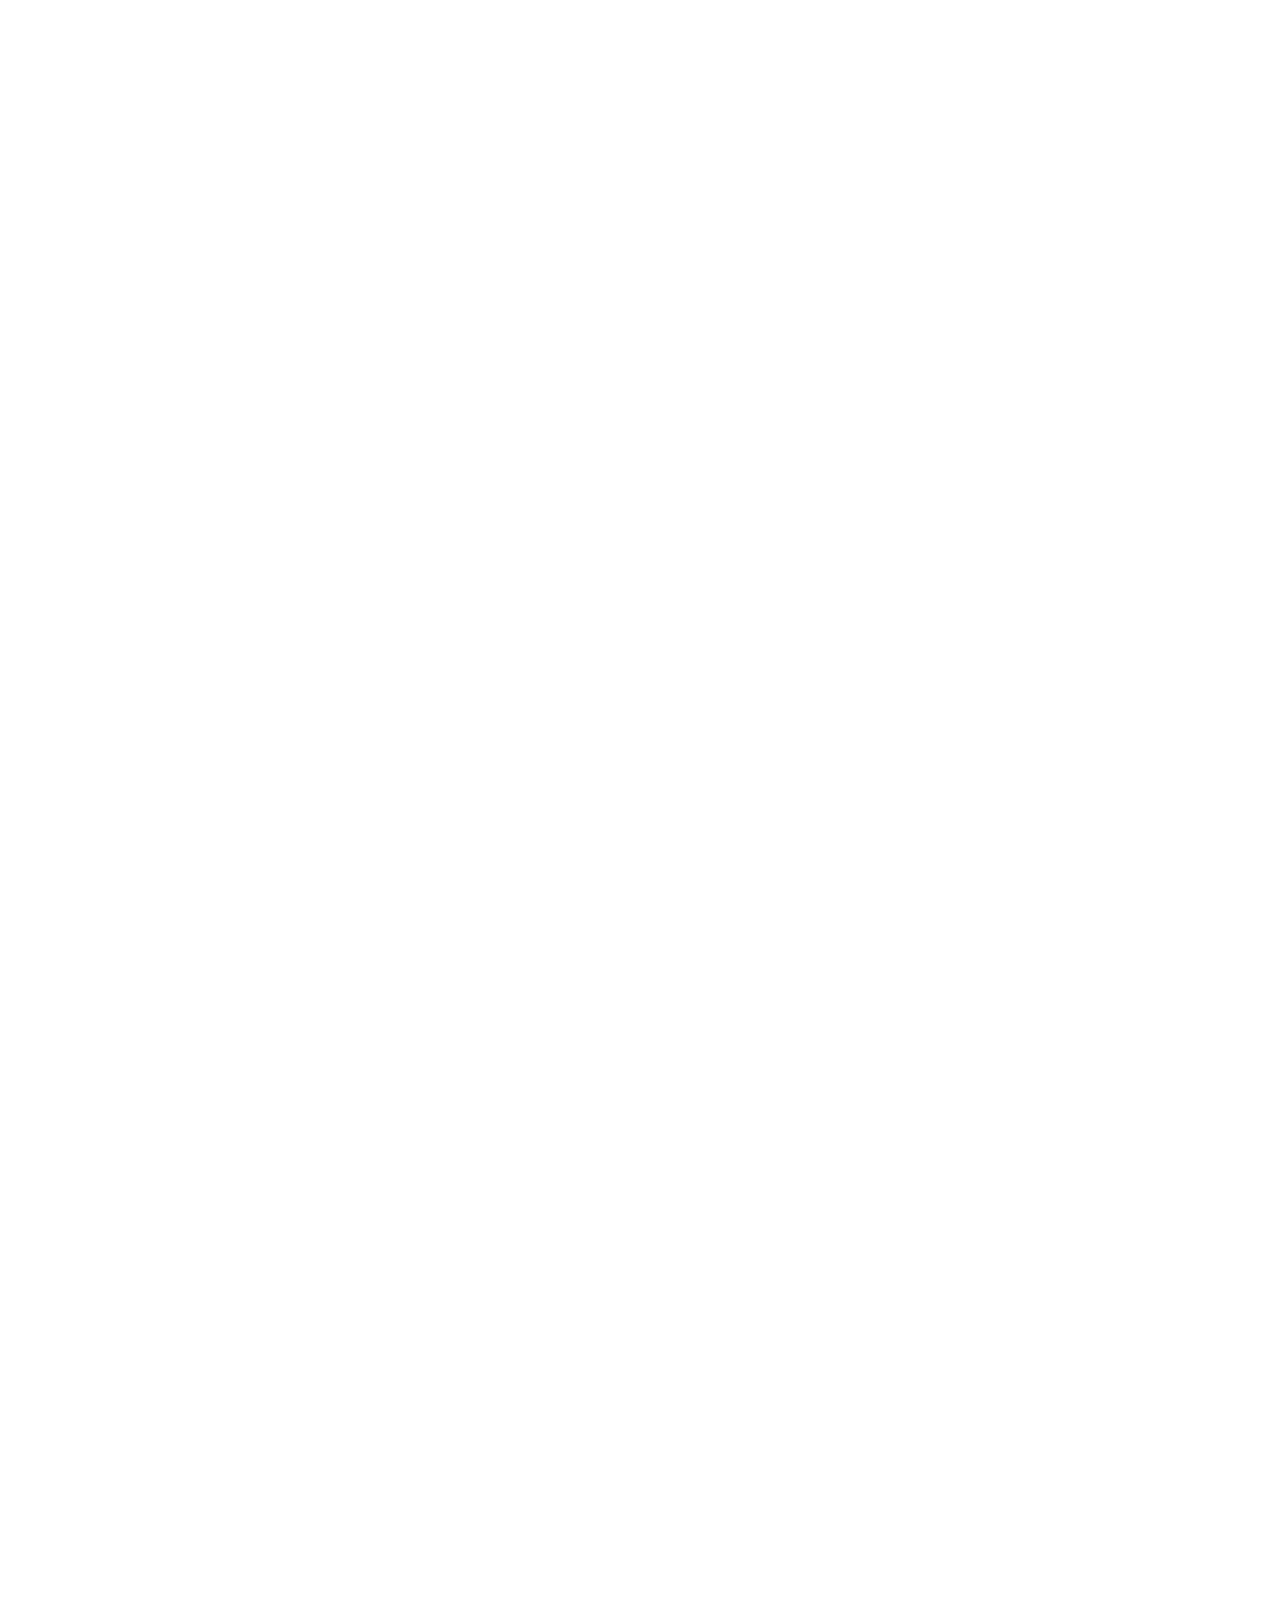
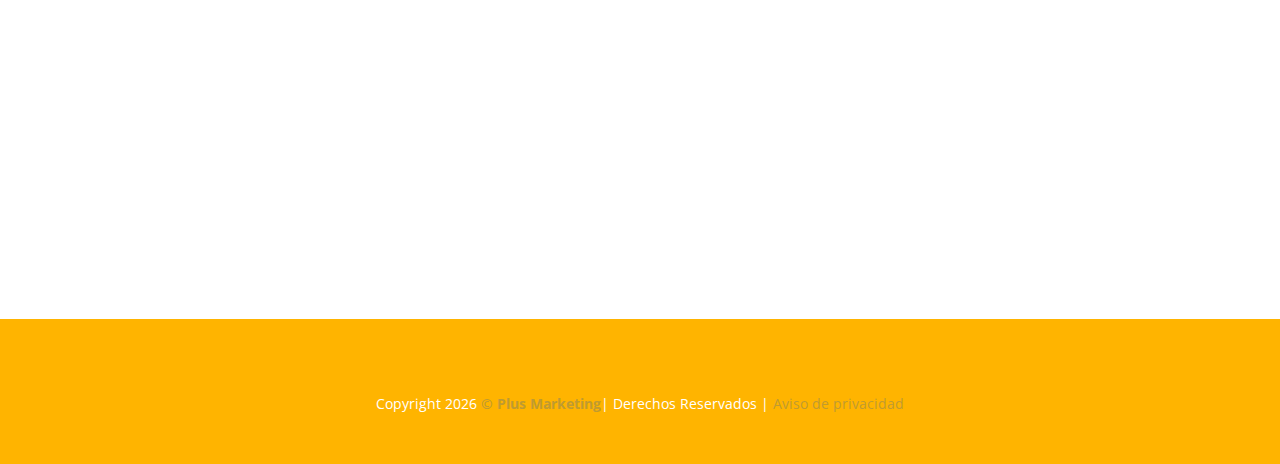
==== commit f988b2a0: ":rocket: Add aviso-de-privacidad.pdf" ====
--- a/index.html
+++ b/index.html
@@ -977,7 +977,10 @@
                 >&copy; Plus Marketing</a
               ></span
             ></strong
-          >| All Rights Reserved | <a href="#">Aviso de privacidad</a>
+          >| Derechos Reservados |
+          <a href="aviso-de-privacidad.pdf" target="_blank"
+            >Aviso de privacidad</a
+          >
         </div>
       </div>
     </footer>
